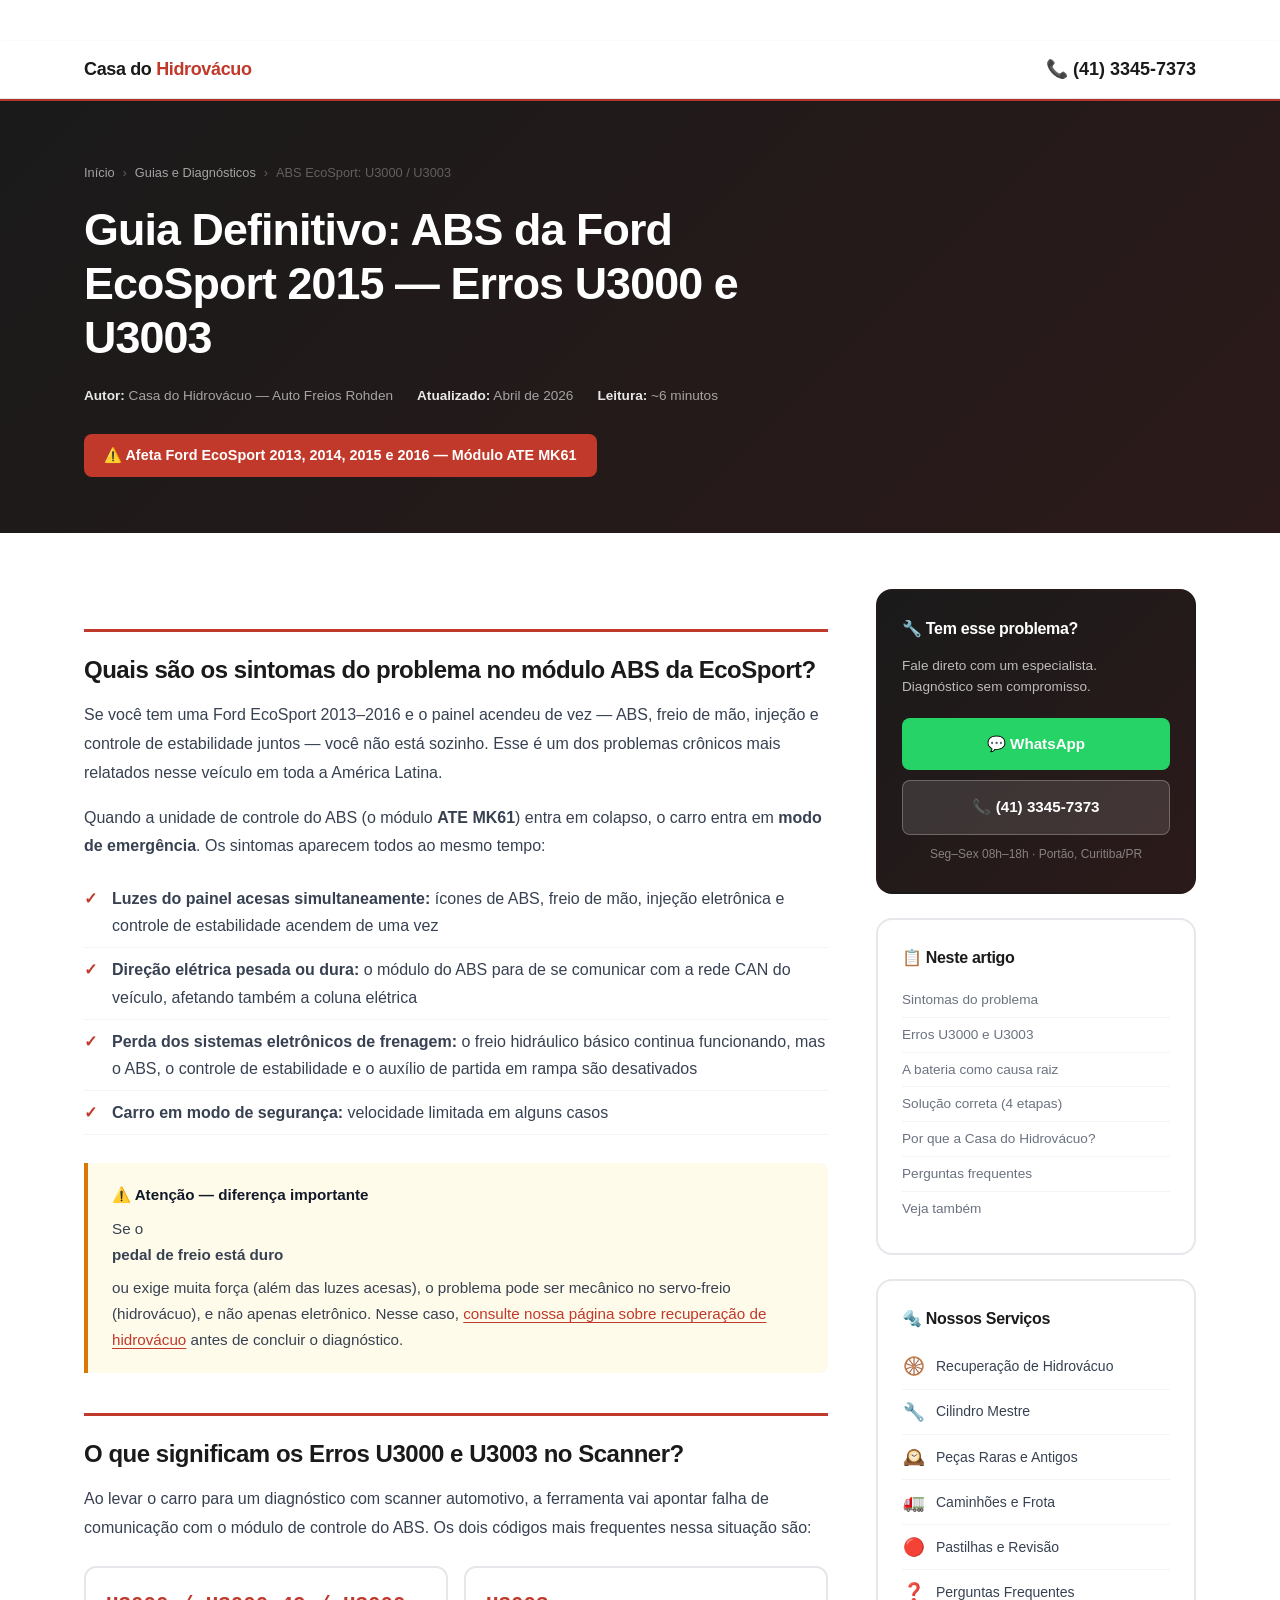
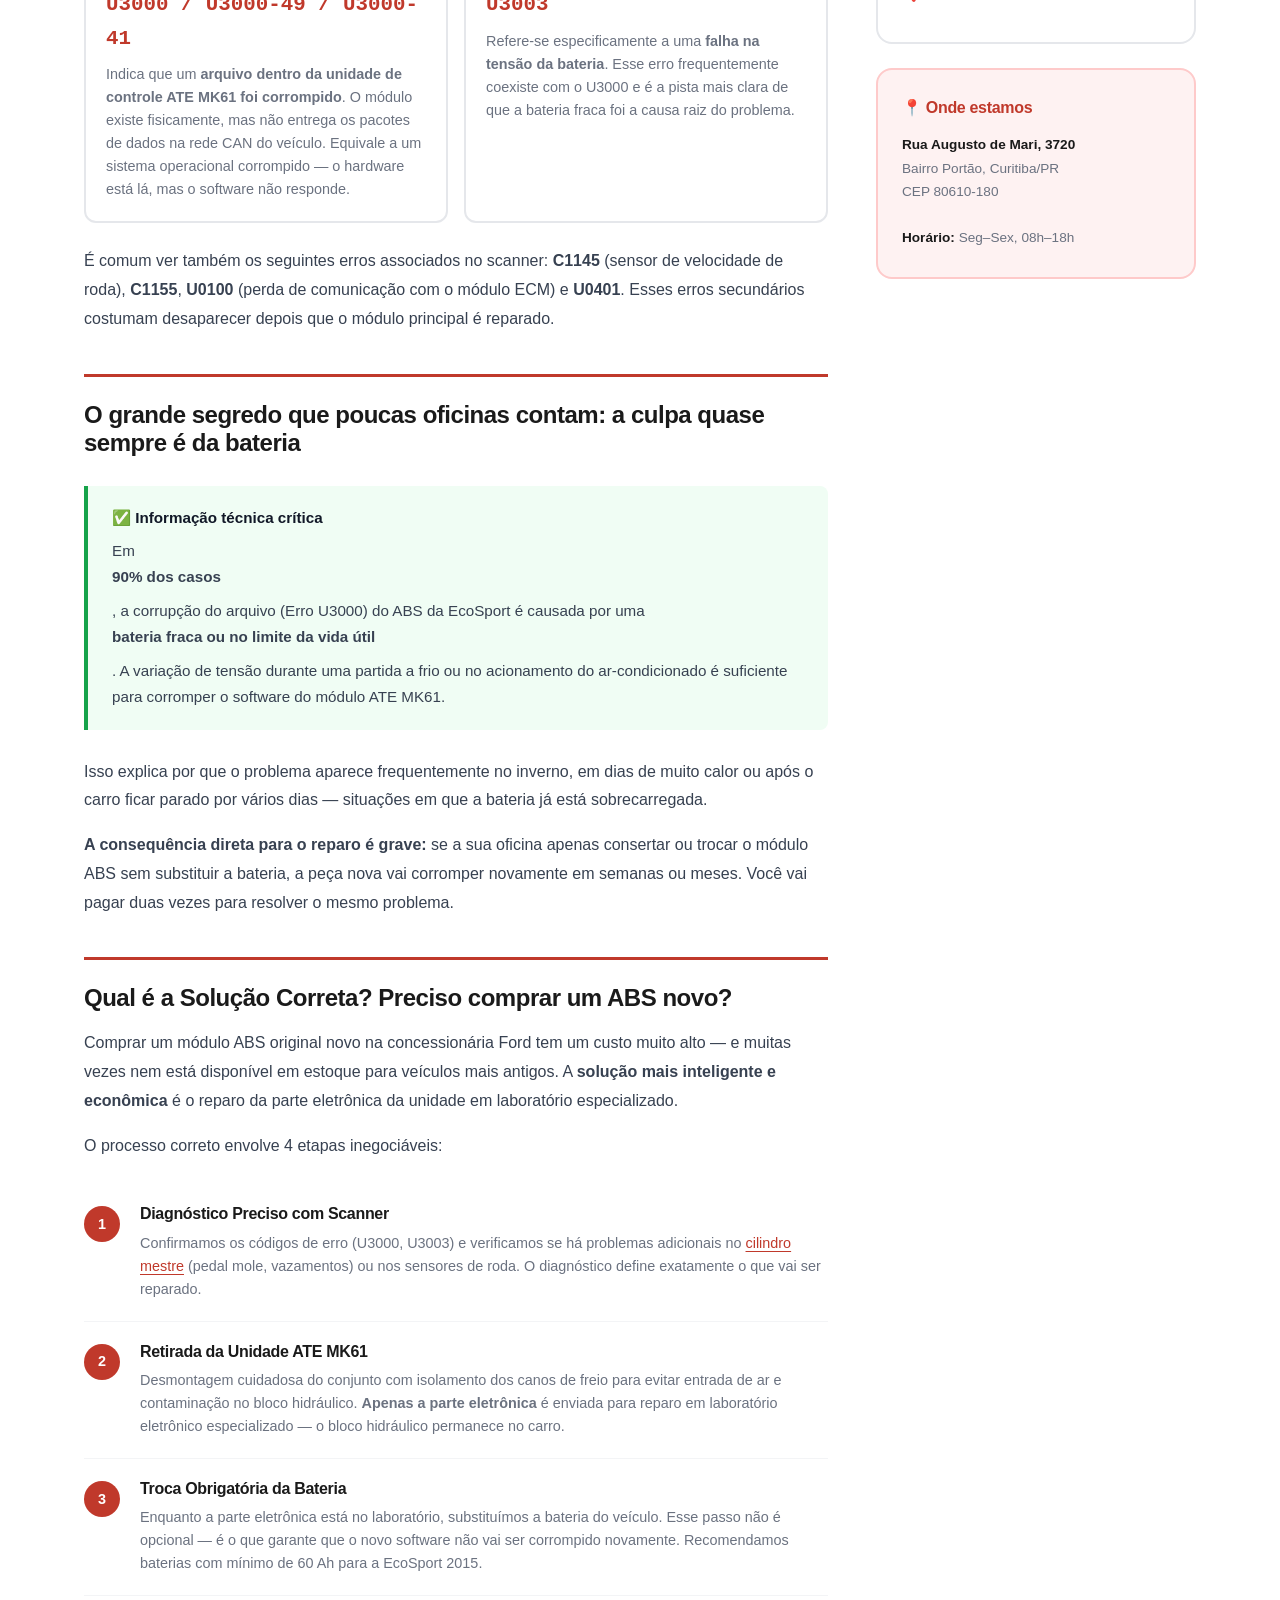
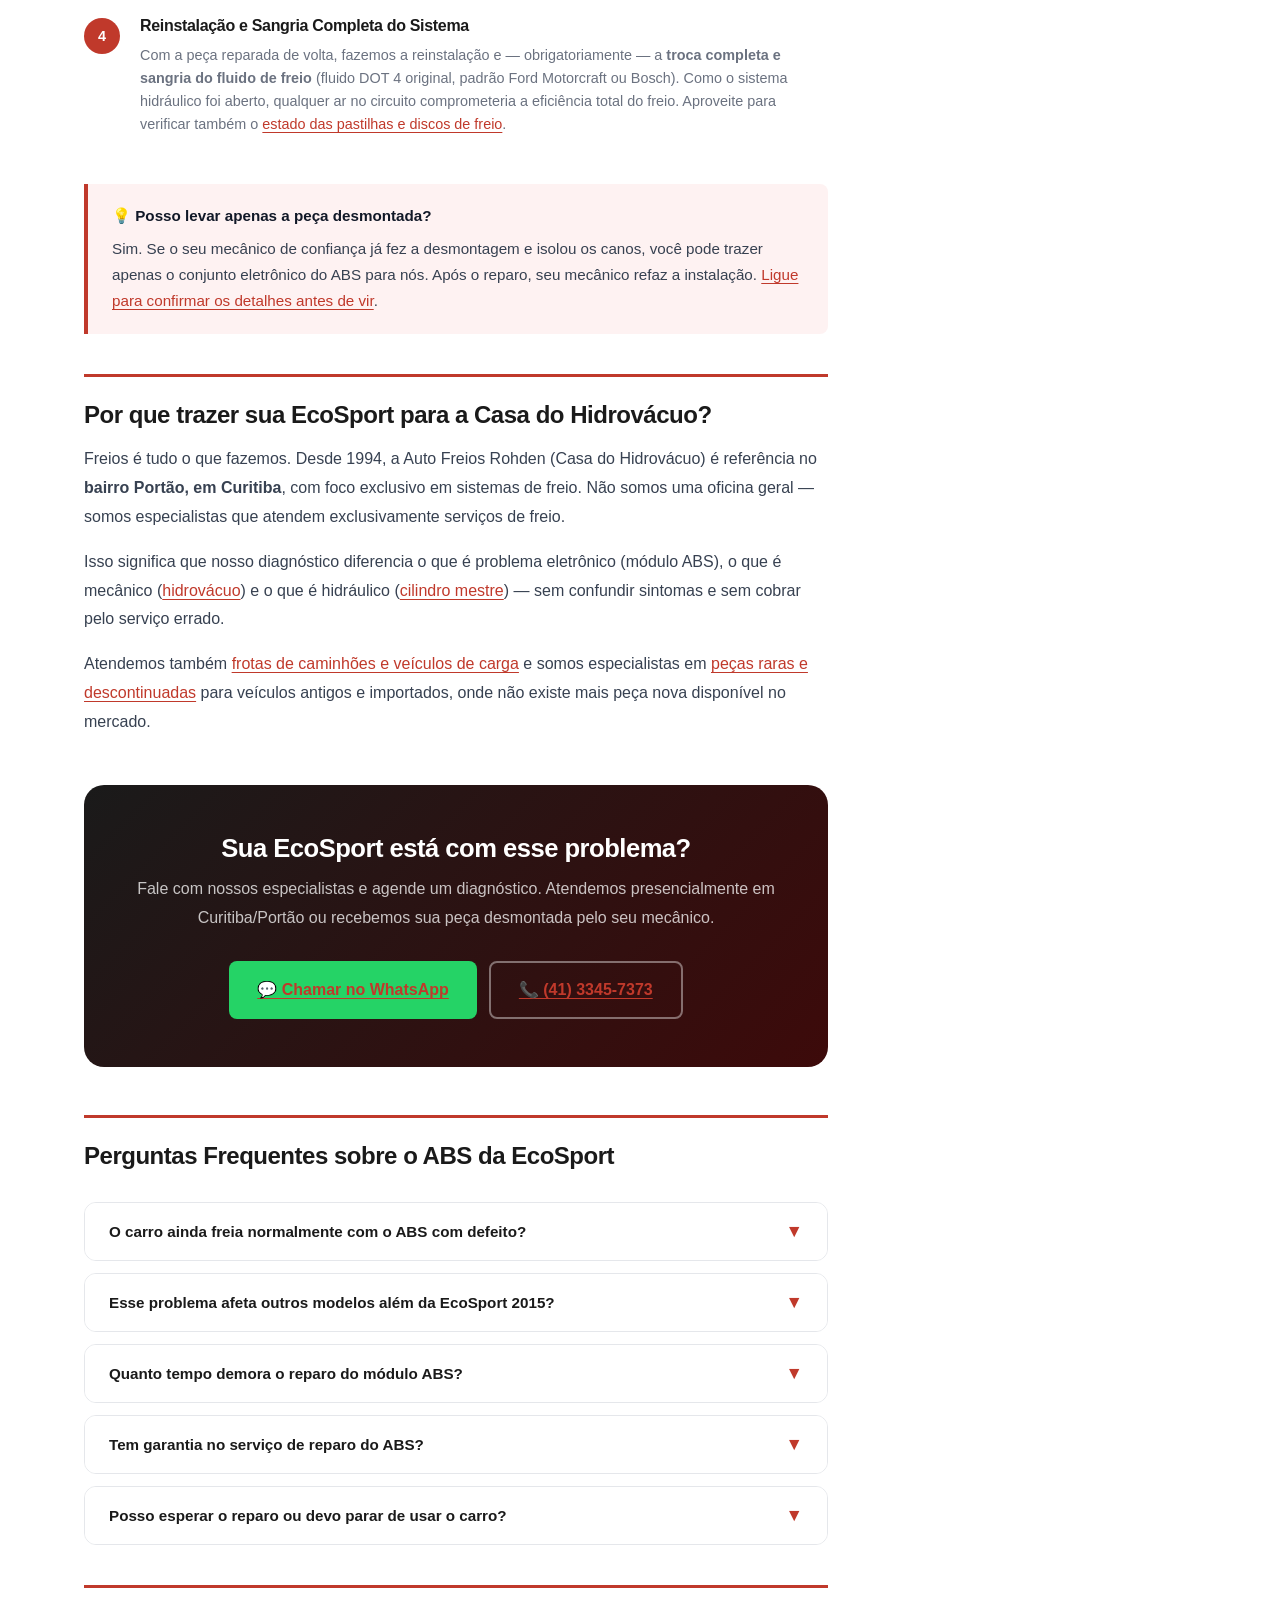
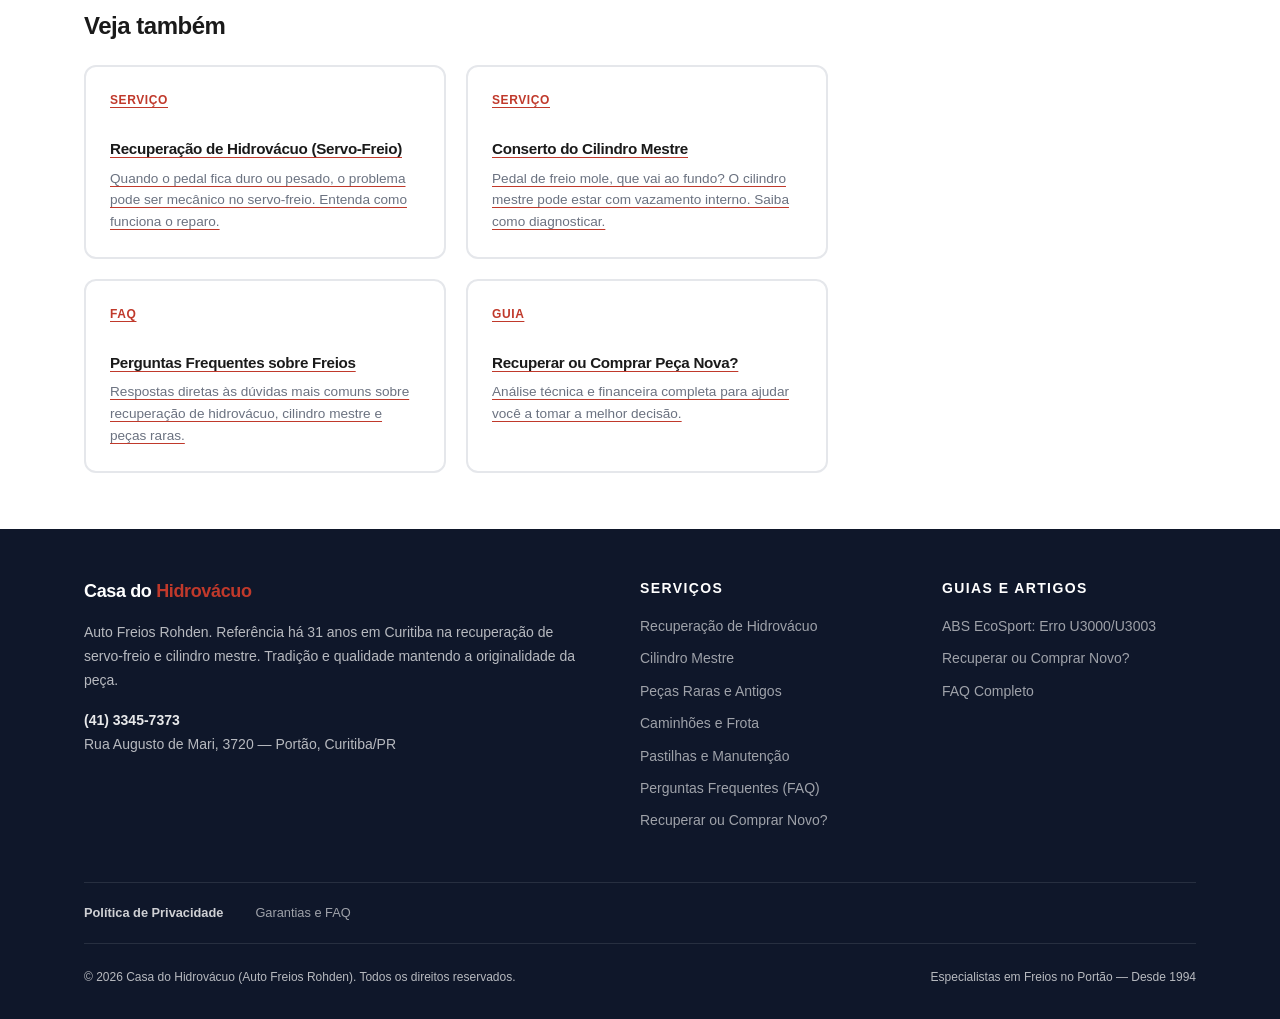
==== public/abs-ecosport-erro-u3000-u3003.html @ 16e821a0 "feat: artigo ABS EcoSport 2015 — Erros U3000 e U3003 - Nova página: abs-ecosport-erro-u3000-u3003.ht" ====
<!DOCTYPE html>
<html lang="pt-BR">

<head>
  <!-- Google Analytics (deferred) -->
  <link rel="preconnect" href="https://www.googletagmanager.com">
  <script>
    window.dataLayer = window.dataLayer || [];
    function gtag(){dataLayer.push(arguments);}
    window.addEventListener('load', function() {
      var s = document.createElement('script');
      s.src = 'https://www.googletagmanager.com/gtag/js?id=G-935SXZHZ8E';
      s.defer = true;
      document.head.appendChild(s);
      gtag('js', new Date());
      gtag('config', 'G-935SXZHZ8E', { send_page_view: false });
    });
  </script>

  <meta charset="UTF-8">
  <meta name="viewport" content="width=device-width, initial-scale=1.0">
  <meta name="theme-color" content="#C0392B">

  <title>ABS EcoSport 2015: Erro U3000 e U3003 — Guia Definitivo | Casa do Hidrovácuo</title>
  <meta name="description" content="O painel da sua EcoSport 2013–2016 acendeu todo? Entenda o que causa os erros U3000 e U3003 no módulo ABS ATE MK61 e a solução mais econômica em Curitiba.">
  <meta name="keywords" content="ABS EcoSport 2015, erro U3000 ABS, erro U3003 ABS, módulo ATE MK61, reparo ABS Curitiba, luzes painel EcoSport, freio EcoSport duro">
  <link rel="canonical" href="https://casadohidrovacuo.com.br/abs-ecosport-erro-u3000-u3003.html">

  <meta property="og:title" content="ABS EcoSport 2015: Erro U3000 e U3003 — Guia Definitivo">
  <meta property="og:description" content="Painel acendeu todo na EcoSport? Saiba o que causa o erro U3000/U3003 no módulo ABS ATE MK61 e como resolver de forma econômica em Curitiba.">
  <meta property="og:url" content="https://casadohidrovacuo.com.br/abs-ecosport-erro-u3000-u3003.html">
  <meta property="og:type" content="article">
  <meta property="og:image" content="https://casadohidrovacuo.com.br/assets/og-image-1200x630.jpg">
  <meta property="og:image:width" content="1200">
  <meta property="og:image:height" content="630">
  <meta property="og:image:alt" content="Módulo ABS EcoSport 2015 — Casa do Hidrovácuo Curitiba">
  <meta property="article:published_time" content="2026-04-15T08:00:00-03:00">
  <meta property="article:author" content="Casa do Hidrovácuo — Auto Freios Rohden">
  <meta name="twitter:card" content="summary_large_image">
  <meta name="twitter:title" content="ABS EcoSport 2015: Erro U3000 e U3003 — Guia Definitivo">
  <meta name="twitter:description" content="Entenda os erros U3000/U3003 do ABS EcoSport e a solução mais econômica em Curitiba.">
  <meta name="twitter:image" content="https://casadohidrovacuo.com.br/assets/og-image-1200x630.jpg">

  <link rel="preload" href="assets/main.css" as="style">
  <link rel="preload" href="assets/fonts.css" as="style">
  <link rel="preload" href="/fonts/Inter-Regular.woff2" as="font" type="font/woff2" crossorigin>
  <link rel="preload" href="/fonts/Inter-Bold.woff2" as="font" type="font/woff2" crossorigin>

  <!-- Schema.org: Article + FAQ + BreadcrumbList -->
  <script type="application/ld+json">
  {
    "@context": "https://schema.org",
    "@type": "TechArticle",
    "headline": "ABS EcoSport 2015: Erro U3000 e U3003 — Guia Definitivo de Diagnóstico e Solução",
    "description": "Guia técnico completo sobre a falha do módulo ABS ATE MK61 na Ford EcoSport 2013–2016, incluindo sintomas, significado dos códigos de erro U3000/U3003, causa raiz (bateria) e processo de reparo correto em Curitiba.",
    "datePublished": "2026-04-15T08:00:00-03:00",
    "dateModified": "2026-04-15T08:00:00-03:00",
    "author": {
      "@type": "Organization",
      "name": "Casa do Hidrovácuo — Auto Freios Rohden",
      "url": "https://casadohidrovacuo.com.br"
    },
    "publisher": {
      "@type": "Organization",
      "name": "Casa do Hidrovácuo",
      "url": "https://casadohidrovacuo.com.br"
    },
    "mainEntityOfPage": {
      "@type": "WebPage",
      "@id": "https://casadohidrovacuo.com.br/abs-ecosport-erro-u3000-u3003.html"
    },
    "about": {
      "@type": "Thing",
      "name": "Módulo ABS Ford EcoSport ATE MK61"
    },
    "keywords": ["ABS EcoSport 2015","erro U3000","erro U3003","módulo ATE MK61","reparo ABS Curitiba","Ford EcoSport freio"]
  }
  </script>

  <script type="application/ld+json">
  {
    "@context": "https://schema.org",
    "@type": "FAQPage",
    "mainEntity": [
      {
        "@type": "Question",
        "name": "O que causa o erro U3000 no ABS da EcoSport 2015?",
        "acceptedAnswer": {
          "@type": "Answer",
          "text": "Em 90% dos casos, o erro U3000 é causado por uma bateria fraca ou defeituosa. A tensão instável corrompe um arquivo de software dentro da unidade de controle ATE MK61. O módulo continua físicamente presente, mas para de se comunicar com a rede CAN do veículo."
        }
      },
      {
        "@type": "Question",
        "name": "Por que várias luzes acendem ao mesmo tempo na EcoSport (ABS, freio de mão, injeção, estabilidade)?",
        "acceptedAnswer": {
          "@type": "Answer",
          "text": "Quando o módulo ABS (ATE MK61) entra em colapso, o carro entra em modo de emergência. O módulo para de se comunicar com a rede CAN do veículo, o que faz o sistema acender simultâneamente as luzes de ABS, freio de mão, injeção eletrônica e controle de estabilidade. A direção elétrica também pode ficar pesada pela mesma razão."
        }
      },
      {
        "@type": "Question",
        "name": "Preciso comprar um módulo ABS novo para resolver o problema da EcoSport?",
        "acceptedAnswer": {
          "@type": "Answer",
          "text": "Não necessariamente. A solução mais inteligente é o reparo eletrônico da unidade ATE MK61 em laboratório especializado, que custa significativamente menos que um módulo original novo. O processo inclui o diagnóstico, a retirada da peça, o reparo eletrônico em laboratório, a troca obrigatória da bateria e a reinstalação com sangria completa do fluido DOT 4."
        }
      },
      {
        "@type": "Question",
        "name": "Se eu só trocar o módulo ABS da EcoSport, o problema vai voltar?",
        "acceptedAnswer": {
          "@type": "Answer",
          "text": "Sim. Se a bateria fraca não for substituída ao mesmo tempo, a tensão instável vai corromper o software do novo módulo novamente em pouco tempo. A troca da bateria é obrigatória como parte do reparo correto."
        }
      },
      {
        "@type": "Question",
        "name": "Posso levar apenas a peça desmontada para vocês repararem o ABS da EcoSport?",
        "acceptedAnswer": {
          "@type": "Answer",
          "text": "Sim. Se seu mecânico de confiança já fez a desmontagem, você pode trazer apenas o conjunto do módulo ABS ATE MK61. Nossa oficina está na Rua Augusto de Mari, 3720, Portão, Curitiba/PR. Ligue antes pelo (41) 3345-7373."
        }
      }
    ]
  }
  </script>

  <script type="application/ld+json">
  {
    "@context": "https://schema.org",
    "@type": "BreadcrumbList",
    "itemListElement": [
      {"@type": "ListItem", "position": 1, "name": "Início", "item": "https://casadohidrovacuo.com.br/"},
      {"@type": "ListItem", "position": 2, "name": "Guias e Diagnósticos", "item": "https://casadohidrovacuo.com.br/perguntas-frequentes.html"},
      {"@type": "ListItem", "position": 3, "name": "ABS EcoSport: Erros U3000 e U3003", "item": "https://casadohidrovacuo.com.br/abs-ecosport-erro-u3000-u3003.html"}
    ]
  }
  </script>

  <script type="application/ld+json">
  {
    "@context": "https://schema.org",
    "@type": "AutoRepair",
    "name": "Casa do Hidrovácuo",
    "alternateName": "Auto Freios Rohden",
    "url": "https://casadohidrovacuo.com.br",
    "telephone": "+554133457373",
    "address": {
      "@type": "PostalAddress",
      "streetAddress": "Rua Augusto de Mari, 3720",
      "addressLocality": "Curitiba",
      "addressRegion": "PR",
      "postalCode": "80610-180",
      "addressCountry": "BR"
    },
    "openingHours": ["Mo-Fr 08:00-18:00"],
    "priceRange": "$$"
  }
  </script>

  <link rel="stylesheet" href="assets/fonts.css">
  <link rel="stylesheet" href="assets/main.css">

  <style>
    /* ===== ARTICLE-SPECIFIC STYLES ===== */
    .article-hero {
      background: linear-gradient(135deg, #1a1a1a 0%, #2c1a1a 100%);
      color: #fff;
      padding: 64px 0 56px;
    }
    .article-hero .breadcrumb {
      font-size: 0.8rem;
      color: rgba(255,255,255,0.55);
      margin-bottom: 20px;
      display: flex;
      align-items: center;
      gap: 8px;
      flex-wrap: wrap;
    }
    .article-hero .breadcrumb a {
      color: rgba(255,255,255,0.6);
      text-decoration: none;
    }
    .article-hero .breadcrumb a:hover { color: #fff; }
    .article-hero .breadcrumb span { color: rgba(255,255,255,0.3); }
    .article-hero h1 {
      font-size: clamp(1.8rem, 4vw, 2.8rem);
      line-height: 1.2;
      max-width: 780px;
      margin-bottom: 20px;
    }
    .article-hero .article-meta {
      display: flex;
      gap: 24px;
      flex-wrap: wrap;
      font-size: 0.85rem;
      color: rgba(255,255,255,0.6);
      margin-bottom: 28px;
    }
    .article-hero .article-meta strong { color: rgba(255,255,255,0.9); }
    .alert-banner {
      display: inline-flex;
      align-items: center;
      gap: 10px;
      background: #C0392B;
      color: #fff;
      padding: 10px 20px;
      border-radius: 8px;
      font-size: 0.9rem;
      font-weight: 600;
    }

    /* ===== ARTICLE LAYOUT ===== */
    .article-layout {
      display: grid;
      grid-template-columns: 1fr 320px;
      gap: 48px;
      align-items: start;
      padding: 56px 0;
    }
    @media (max-width: 900px) {
      .article-layout { grid-template-columns: 1fr; }
      .article-sidebar { order: -1; }
    }

    /* ===== ARTICLE BODY ===== */
    .article-body h2 {
      font-size: 1.5rem;
      color: #1a1a1a;
      margin: 40px 0 16px;
      padding-top: 24px;
      border-top: 3px solid #C0392B;
    }
    .article-body h2:first-child { margin-top: 0; border-top: none; padding-top: 0; }
    .article-body h3 {
      font-size: 1.15rem;
      color: #1a1a1a;
      margin: 28px 0 12px;
    }
    .article-body p {
      color: #374151;
      line-height: 1.8;
      margin-bottom: 16px;
    }
    .article-body ul, .article-body ol {
      margin: 0 0 20px 0;
      padding-left: 0;
      list-style: none;
    }
    .article-body ul li, .article-body ol li {
      position: relative;
      padding: 8px 0 8px 28px;
      color: #374151;
      line-height: 1.7;
      border-bottom: 1px solid #f3f4f6;
    }
    .article-body ul li::before {
      content: "✓";
      position: absolute;
      left: 0;
      color: #C0392B;
      font-weight: 700;
    }
    .article-body ol { counter-reset: step; }
    .article-body ol li { counter-increment: step; }
    .article-body ol li::before {
      content: counter(step);
      position: absolute;
      left: 0;
      background: #C0392B;
      color: #fff;
      width: 20px;
      height: 20px;
      border-radius: 50%;
      font-size: 0.75rem;
      font-weight: 700;
      display: flex;
      align-items: center;
      justify-content: center;
      top: 10px;
    }
    .article-body a {
      color: #C0392B;
      text-decoration: underline;
      text-underline-offset: 3px;
    }
    .article-body a:hover { color: #a02e23; }

    /* Info boxes */
    .info-box {
      border-left: 4px solid #C0392B;
      background: #fef2f2;
      border-radius: 0 8px 8px 0;
      padding: 20px 24px;
      margin: 28px 0;
    }
    .info-box.warning {
      border-color: #d97706;
      background: #fffbeb;
    }
    .info-box.success {
      border-color: #16a34a;
      background: #f0fdf4;
    }
    .info-box strong { display: block; margin-bottom: 8px; font-size: 0.95rem; }
    .info-box p { margin: 0; color: #374151; font-size: 0.95rem; line-height: 1.7; }

    /* Error code badges */
    .error-codes {
      display: grid;
      grid-template-columns: 1fr 1fr;
      gap: 16px;
      margin: 24px 0;
    }
    @media (max-width: 560px) { .error-codes { grid-template-columns: 1fr; } }
    .error-card {
      background: #fff;
      border: 2px solid #e5e7eb;
      border-radius: 12px;
      padding: 20px;
    }
    .error-card .code {
      font-family: 'Courier New', monospace;
      font-size: 1.3rem;
      font-weight: 800;
      color: #C0392B;
      display: block;
      margin-bottom: 8px;
    }
    .error-card p { margin: 0; font-size: 0.9rem; color: #6b7280; line-height: 1.6; }

    /* Step process */
    .steps-list { margin: 24px 0; }
    .step-item {
      display: flex;
      gap: 20px;
      padding: 20px 0;
      border-bottom: 1px solid #f3f4f6;
    }
    .step-item:last-child { border-bottom: none; }
    .step-num {
      background: #C0392B;
      color: #fff;
      width: 36px;
      height: 36px;
      border-radius: 50%;
      display: flex;
      align-items: center;
      justify-content: center;
      font-size: 0.9rem;
      font-weight: 800;
      flex-shrink: 0;
      margin-top: 2px;
    }
    .step-content h3 { margin: 0 0 8px; font-size: 1rem; color: #1a1a1a; }
    .step-content p { margin: 0; color: #6b7280; font-size: 0.9rem; line-height: 1.6; }

    /* ===== SIDEBAR ===== */
    .article-sidebar { position: sticky; top: 80px; }
    .sidebar-card {
      background: #fff;
      border: 2px solid #e5e7eb;
      border-radius: 16px;
      padding: 28px 24px;
      margin-bottom: 24px;
    }
    .sidebar-card.cta-card {
      background: linear-gradient(135deg, #1a1a1a 0%, #2c1a1a 100%);
      border-color: transparent;
      color: #fff;
    }
    .sidebar-card h3 {
      font-size: 1rem;
      margin-bottom: 16px;
      color: #1a1a1a;
    }
    .cta-card h3 { color: #fff; }
    .sidebar-toc a {
      display: block;
      font-size: 0.85rem;
      color: #6b7280;
      padding: 6px 0;
      border-bottom: 1px solid #f3f4f6;
      text-decoration: none;
    }
    .sidebar-toc a:hover { color: #C0392B; }
    .sidebar-toc a:last-child { border-bottom: none; }
    .btn-sidebar {
      display: block;
      width: 100%;
      text-align: center;
      padding: 14px;
      border-radius: 8px;
      font-size: 0.95rem;
      font-weight: 700;
      text-decoration: none;
      margin-bottom: 10px;
      transition: all 0.2s;
    }
    .btn-sidebar-wpp {
      background: #25D366;
      color: #fff;
    }
    .btn-sidebar-wpp:hover { background: #1ebe5d; transform: translateY(-1px); }
    .btn-sidebar-tel {
      background: rgba(255,255,255,0.12);
      color: #fff;
      border: 1px solid rgba(255,255,255,0.25);
    }
    .btn-sidebar-tel:hover { background: rgba(255,255,255,0.2); }
    .sidebar-services a {
      display: flex;
      align-items: center;
      gap: 10px;
      font-size: 0.875rem;
      color: #374151;
      padding: 8px 0;
      border-bottom: 1px solid #f3f4f6;
      text-decoration: none;
    }
    .sidebar-services a:hover { color: #C0392B; }
    .sidebar-services a:last-child { border-bottom: none; }
    .sidebar-services .icon { font-size: 1.1rem; width: 24px; text-align: center; }

    /* ===== FAQ SECTION ===== */
    .faq-grid { margin: 32px 0; }
    .faq-item {
      border: 1px solid #e5e7eb;
      border-radius: 12px;
      margin-bottom: 12px;
      overflow: hidden;
    }
    .faq-question {
      width: 100%;
      text-align: left;
      padding: 18px 24px;
      background: #fff;
      border: none;
      cursor: pointer;
      display: flex;
      justify-content: space-between;
      align-items: center;
      font-size: 0.95rem;
      font-weight: 600;
      color: #1a1a1a;
      gap: 16px;
    }
    .faq-question:hover { background: #fafafa; }
    .faq-arrow { color: #C0392B; font-size: 1.1rem; transition: transform 0.2s; flex-shrink: 0; }
    .faq-item.open .faq-arrow { transform: rotate(180deg); }
    .faq-answer {
      display: none;
      padding: 0 24px 20px;
      background: #fff;
      font-size: 0.9rem;
      color: #6b7280;
      line-height: 1.8;
    }
    .faq-item.open .faq-answer { display: block; }

    /* CTA section */
    .article-cta {
      background: linear-gradient(135deg, #1a1a1a 0%, #3d0a0a 100%);
      color: #fff;
      border-radius: 20px;
      padding: 48px 40px;
      text-align: center;
      margin: 48px 0;
    }
    @media (max-width: 560px) { .article-cta { padding: 32px 24px; } }
    .article-cta h2 {
      font-size: 1.6rem;
      margin-bottom: 12px;
      border-top: none !important;
      padding-top: 0 !important;
      color: #fff !important;
    }
    .article-cta p { color: rgba(255,255,255,0.75); margin-bottom: 28px; }
    .cta-buttons { display: flex; gap: 12px; justify-content: center; flex-wrap: wrap; }
    .btn-wpp {
      display: inline-flex; align-items: center; gap: 8px;
      background: #25D366; color: #fff;
      padding: 14px 28px; border-radius: 8px;
      font-weight: 700; font-size: 1rem;
      text-decoration: none; transition: all 0.2s;
    }
    .btn-wpp:hover { background: #1ebe5d; transform: translateY(-2px); }
    .btn-tel-white {
      display: inline-flex; align-items: center; gap: 8px;
      background: transparent; color: #fff;
      border: 2px solid rgba(255,255,255,0.4);
      padding: 14px 28px; border-radius: 8px;
      font-weight: 700; font-size: 1rem;
      text-decoration: none; transition: all 0.2s;
    }
    .btn-tel-white:hover { border-color: #fff; background: rgba(255,255,255,0.1); }

    /* Related articles */
    .related-grid {
      display: grid;
      grid-template-columns: repeat(auto-fit, minmax(260px, 1fr));
      gap: 20px;
      margin-top: 24px;
    }
    .related-card {
      background: #fff;
      border: 2px solid #e5e7eb;
      border-radius: 12px;
      padding: 24px;
      text-decoration: none;
      display: block;
      transition: all 0.2s;
    }
    .related-card:hover { border-color: #C0392B; transform: translateY(-2px); box-shadow: 0 8px 20px rgba(0,0,0,0.08); }
    .related-card .tag {
      font-size: 0.75rem;
      font-weight: 700;
      color: #C0392B;
      text-transform: uppercase;
      letter-spacing: 0.05em;
      margin-bottom: 8px;
    }
    .related-card h3 { font-size: 0.95rem; color: #1a1a1a; line-height: 1.4; margin-bottom: 8px; }
    .related-card p { font-size: 0.85rem; color: #6b7280; line-height: 1.6; margin: 0; }
  </style>
</head>

<body>
  <main>
    <!-- ===== TRUST BAR ===== -->
    <div class="trust-bar" style="background:#C0392B;color:#fff;padding:10px 0;font-size:0.82rem;text-align:center">
      <span>📍 Portão, Curitiba — Seg a Sex, 08h–18h &nbsp;|&nbsp; 📞 <a href="tel:+554133457373" style="color:#fff;font-weight:700">(41) 3345-7373</a> &nbsp;|&nbsp; ⚡ 31 anos de experiência em freios</span>
    </div>

    <!-- ===== HEADER ===== -->
    <header class="site-header" role="banner">
      <div class="header-inner">
        <a href="/" class="logo">Casa do <span>Hidrovácuo</span></a>
        <div class="header-cta"><a href="tel:+554133457373" class="header-phone">📞 (41) 3345-7373</a></div>
      </div>
    </header>

    <!-- ===== ARTICLE HERO ===== -->
    <section class="article-hero" aria-label="Cabeçalho do artigo">
      <div class="container">
        <nav class="breadcrumb" aria-label="Navegação estrutural">
          <a href="/">Início</a>
          <span>›</span>
          <a href="/perguntas-frequentes.html">Guias e Diagnósticos</a>
          <span>›</span>
          <span>ABS EcoSport: U3000 / U3003</span>
        </nav>
        <h1>Guia Definitivo: ABS da Ford EcoSport 2015 — Erros U3000 e U3003</h1>
        <div class="article-meta">
          <span><strong>Autor:</strong> Casa do Hidrovácuo — Auto Freios Rohden</span>
          <span><strong>Atualizado:</strong> Abril de 2026</span>
          <span><strong>Leitura:</strong> ~6 minutos</span>
        </div>
        <div class="alert-banner">
          ⚠️ Afeta Ford EcoSport 2013, 2014, 2015 e 2016 — Módulo ATE MK61
        </div>
      </div>
    </section>

    <!-- ===== ARTICLE CONTENT ===== -->
    <div class="container">
      <div class="article-layout">

        <!-- MAIN CONTENT -->
        <article class="article-body" itemscope itemtype="https://schema.org/TechArticle">
          <meta itemprop="datePublished" content="2026-04-15">
          <meta itemprop="author" content="Casa do Hidrovácuo">

          <h2 id="sintomas">Quais são os sintomas do problema no módulo ABS da EcoSport?</h2>
          <p>Se você tem uma Ford EcoSport 2013–2016 e o painel acendeu de vez — ABS, freio de mão, injeção e controle de estabilidade juntos — você não está sozinho. Esse é um dos problemas crônicos mais relatados nesse veículo em toda a América Latina.</p>
          <p>Quando a unidade de controle do ABS (o módulo <strong>ATE MK61</strong>) entra em colapso, o carro entra em <strong>modo de emergência</strong>. Os sintomas aparecem todos ao mesmo tempo:</p>

          <ul>
            <li><strong>Luzes do painel acesas simultaneamente:</strong> ícones de ABS, freio de mão, injeção eletrônica e controle de estabilidade acendem de uma vez</li>
            <li><strong>Direção elétrica pesada ou dura:</strong> o módulo do ABS para de se comunicar com a rede CAN do veículo, afetando também a coluna elétrica</li>
            <li><strong>Perda dos sistemas eletrônicos de frenagem:</strong> o freio hidráulico básico continua funcionando, mas o ABS, o controle de estabilidade e o auxílio de partida em rampa são desativados</li>
            <li><strong>Carro em modo de segurança:</strong> velocidade limitada em alguns casos</li>
          </ul>

          <div class="info-box warning">
            <strong>⚠️ Atenção — diferença importante</strong>
            <p>Se o <strong>pedal de freio está duro</strong> ou exige muita força (além das luzes acesas), o problema pode ser mecânico no servo-freio (hidrovácuo), e não apenas eletrônico. Nesse caso, <a href="/recuperacao-hidrovacuo-curitiba.html">consulte nossa página sobre recuperação de hidrovácuo</a> antes de concluir o diagnóstico.</p>
          </div>

          <h2 id="erros">O que significam os Erros U3000 e U3003 no Scanner?</h2>
          <p>Ao levar o carro para um diagnóstico com scanner automotivo, a ferramenta vai apontar falha de comunicação com o módulo de controle do ABS. Os dois códigos mais frequentes nessa situação são:</p>

          <div class="error-codes">
            <div class="error-card">
              <span class="code">U3000 / U3000-49 / U3000-41</span>
              <p>Indica que um <strong>arquivo dentro da unidade de controle ATE MK61 foi corrompido</strong>. O módulo existe fisicamente, mas não entrega os pacotes de dados na rede CAN do veículo. Equivale a um sistema operacional corrompido — o hardware está lá, mas o software não responde.</p>
            </div>
            <div class="error-card">
              <span class="code">U3003</span>
              <p>Refere-se especificamente a uma <strong>falha na tensão da bateria</strong>. Esse erro frequentemente coexiste com o U3000 e é a pista mais clara de que a bateria fraca foi a causa raiz do problema.</p>
            </div>
          </div>

          <p>É comum ver também os seguintes erros associados no scanner: <strong>C1145</strong> (sensor de velocidade de roda), <strong>C1155</strong>, <strong>U0100</strong> (perda de comunicação com o módulo ECM) e <strong>U0401</strong>. Esses erros secundários costumam desaparecer depois que o módulo principal é reparado.</p>

          <h2 id="causa">O grande segredo que poucas oficinas contam: a culpa quase sempre é da bateria</h2>

          <div class="info-box success">
            <strong>✅ Informação técnica crítica</strong>
            <p>Em <strong>90% dos casos</strong>, a corrupção do arquivo (Erro U3000) do ABS da EcoSport é causada por uma <strong>bateria fraca ou no limite da vida útil</strong>. A variação de tensão durante uma partida a frio ou no acionamento do ar-condicionado é suficiente para corromper o software do módulo ATE MK61.</p>
          </div>

          <p>Isso explica por que o problema aparece frequentemente no inverno, em dias de muito calor ou após o carro ficar parado por vários dias — situações em que a bateria já está sobrecarregada.</p>
          <p><strong>A consequência direta para o reparo é grave:</strong> se a sua oficina apenas consertar ou trocar o módulo ABS sem substituir a bateria, a peça nova vai corromper novamente em semanas ou meses. Você vai pagar duas vezes para resolver o mesmo problema.</p>

          <h2 id="solucao">Qual é a Solução Correta? Preciso comprar um ABS novo?</h2>
          <p>Comprar um módulo ABS original novo na concessionária Ford tem um custo muito alto — e muitas vezes nem está disponível em estoque para veículos mais antigos. A <strong>solução mais inteligente e econômica</strong> é o reparo da parte eletrônica da unidade em laboratório especializado.</p>

          <p>O processo correto envolve 4 etapas inegociáveis:</p>

          <div class="steps-list">
            <div class="step-item">
              <div class="step-num">1</div>
              <div class="step-content">
                <h3>Diagnóstico Preciso com Scanner</h3>
                <p>Confirmamos os códigos de erro (U3000, U3003) e verificamos se há problemas adicionais no <a href="/conserto-cilindro-mestre-curitiba.html">cilindro mestre</a> (pedal mole, vazamentos) ou nos sensores de roda. O diagnóstico define exatamente o que vai ser reparado.</p>
              </div>
            </div>
            <div class="step-item">
              <div class="step-num">2</div>
              <div class="step-content">
                <h3>Retirada da Unidade ATE MK61</h3>
                <p>Desmontagem cuidadosa do conjunto com isolamento dos canos de freio para evitar entrada de ar e contaminação no bloco hidráulico. <strong>Apenas a parte eletrônica</strong> é enviada para reparo em laboratório eletrônico especializado — o bloco hidráulico permanece no carro.</p>
              </div>
            </div>
            <div class="step-item">
              <div class="step-num">3</div>
              <div class="step-content">
                <h3>Troca Obrigatória da Bateria</h3>
                <p>Enquanto a parte eletrônica está no laboratório, substituímos a bateria do veículo. Esse passo não é opcional — é o que garante que o novo software não vai ser corrompido novamente. Recomendamos baterias com mínimo de 60 Ah para a EcoSport 2015.</p>
              </div>
            </div>
            <div class="step-item">
              <div class="step-num">4</div>
              <div class="step-content">
                <h3>Reinstalação e Sangria Completa do Sistema</h3>
                <p>Com a peça reparada de volta, fazemos a reinstalação e — obrigatoriamente — a <strong>troca completa e sangria do fluido de freio</strong> (fluido DOT 4 original, padrão Ford Motorcraft ou Bosch). Como o sistema hidráulico foi aberto, qualquer ar no circuito comprometeria a eficiência total do freio. Aproveite para verificar também o <a href="/troca-pastilhas-freio-curitiba.html">estado das pastilhas e discos de freio</a>.</p>
              </div>
            </div>
          </div>

          <div class="info-box">
            <strong>💡 Posso levar apenas a peça desmontada?</strong>
            <p>Sim. Se o seu mecânico de confiança já fez a desmontagem e isolou os canos, você pode trazer apenas o conjunto eletrônico do ABS para nós. Após o reparo, seu mecânico refaz a instalação. <a href="tel:+554133457373">Ligue para confirmar os detalhes antes de vir</a>.</p>
          </div>

          <h2 id="por-que">Por que trazer sua EcoSport para a Casa do Hidrovácuo?</h2>
          <p>Freios é tudo o que fazemos. Desde 1994, a Auto Freios Rohden (Casa do Hidrovácuo) é referência no <strong>bairro Portão, em Curitiba</strong>, com foco exclusivo em sistemas de freio. Não somos uma oficina geral — somos especialistas que atendem exclusivamente serviços de freio.</p>
          <p>Isso significa que nosso diagnóstico diferencia o que é problema eletrônico (módulo ABS), o que é mecânico (<a href="/recuperacao-hidrovacuo-curitiba.html">hidrovácuo</a>) e o que é hidráulico (<a href="/conserto-cilindro-mestre-curitiba.html">cilindro mestre</a>) — sem confundir sintomas e sem cobrar pelo serviço errado.</p>
          <p>Atendemos também <a href="/freios-linha-pesada-caminhoes-curitiba.html">frotas de caminhões e veículos de carga</a> e somos especialistas em <a href="/pecas-raras-de-freio.html">peças raras e descontinuadas</a> para veículos antigos e importados, onde não existe mais peça nova disponível no mercado.</p>

          <!-- MAIN CTA -->
          <div class="article-cta">
            <h2>Sua EcoSport está com esse problema?</h2>
            <p>Fale com nossos especialistas e agende um diagnóstico. Atendemos presencialmente em Curitiba/Portão ou recebemos sua peça desmontada pelo seu mecânico.</p>
            <div class="cta-buttons">
              <a href="https://wa.me/554133457373?text=Olá!%20Minha%20EcoSport%202015%20está%20com%20as%20luzes%20do%20ABS%20acesas%20(erro%20U3000/U3003).%20Gostaria%20de%20um%20diagnóstico." class="btn-wpp" target="_blank" rel="noopener">
                💬 Chamar no WhatsApp
              </a>
              <a href="tel:+554133457373" class="btn-tel-white">📞 (41) 3345-7373</a>
            </div>
          </div>

          <!-- FAQ SECTION -->
          <h2 id="faq">Perguntas Frequentes sobre o ABS da EcoSport</h2>
          <div class="faq-grid">
            <div class="faq-item">
              <button class="faq-question" onclick="toggleFaq(this)" aria-expanded="false">
                O carro ainda freia normalmente com o ABS com defeito?
                <span class="faq-arrow">▼</span>
              </button>
              <div class="faq-answer">Sim, o freio hidráulico convencional continua funcionando. O que é desativado são os sistemas eletrônicos de assistência: o ABS (anti-travamento), o controle de estabilidade (ESP) e o auxílio de partida em rampa. Em situações de frenagem de emergência ou em piso molhado, o risco de acidente aumenta significativamente sem esses sistemas ativos.</div>
            </div>
            <div class="faq-item">
              <button class="faq-question" onclick="toggleFaq(this)" aria-expanded="false">
                Esse problema afeta outros modelos além da EcoSport 2015?
                <span class="faq-arrow">▼</span>
              </button>
              <div class="faq-answer">O módulo ATE MK61 foi usado em diferentes modelos. O problema é mais documentado na EcoSport da segunda geração (2013–2016), mas módulos do mesmo fabricante podem apresentar falhas semelhantes em outros veículos que usam a mesma família de módulos ABS. Se seu veículo for de outra marca, <a href="tel:+554133457373">ligue para confirmar a compatibilidade</a>.</div>
            </div>
            <div class="faq-item">
              <button class="faq-question" onclick="toggleFaq(this)" aria-expanded="false">
                Quanto tempo demora o reparo do módulo ABS?
                <span class="faq-arrow">▼</span>
              </button>
              <div class="faq-answer">O prazo depende do laboratório eletrônico parceiro, mas em geral o reparo do componente eletrônico leva entre 3 e 5 dias úteis. A desmontagem e remontagem na nossa oficina são feitas no mesmo dia. Ligue para <a href="tel:+554133457373">(41) 3345-7373</a> para uma estimativa atual de prazo.</div>
            </div>
            <div class="faq-item">
              <button class="faq-question" onclick="toggleFaq(this)" aria-expanded="false">
                Tem garantia no serviço de reparo do ABS?
                <span class="faq-arrow">▼</span>
              </button>
              <div class="faq-answer">Sim. Oferecemos garantia no serviço realizado em nossa oficina. A garantia do reparo eletrônico é definida pelo laboratório parceiro. Consulte os termos ao trazer a peça — trabalhamos apenas com laboratórios que oferecem garantia formal no reparo eletrônico.</div>
            </div>
            <div class="faq-item">
              <button class="faq-question" onclick="toggleFaq(this)" aria-expanded="false">
                Posso esperar o reparo ou devo parar de usar o carro?
                <span class="faq-arrow">▼</span>
              </button>
              <div class="faq-answer">O carro continua trafegável tecnicamente, pois o freio hidráulico funciona. Mas rodar sem ABS e sem controle de estabilidade aumenta o risco em situações de emergência, especialmente em chuva ou frenagem brusca. Recomendamos realizar o reparo o quanto antes e evitar situações de alta velocidade ou pisos escorregadios até resolver o problema.</div>
            </div>
          </div>

          <!-- RELATED ARTICLES -->
          <h2 id="relacionados">Veja também</h2>
          <div class="related-grid">
            <a href="/recuperacao-hidrovacuo-curitiba.html" class="related-card">
              <div class="tag">Serviço</div>
              <h3>Recuperação de Hidrovácuo (Servo-Freio)</h3>
              <p>Quando o pedal fica duro ou pesado, o problema pode ser mecânico no servo-freio. Entenda como funciona o reparo.</p>
            </a>
            <a href="/conserto-cilindro-mestre-curitiba.html" class="related-card">
              <div class="tag">Serviço</div>
              <h3>Conserto do Cilindro Mestre</h3>
              <p>Pedal de freio mole, que vai ao fundo? O cilindro mestre pode estar com vazamento interno. Saiba como diagnosticar.</p>
            </a>
            <a href="/perguntas-frequentes.html" class="related-card">
              <div class="tag">FAQ</div>
              <h3>Perguntas Frequentes sobre Freios</h3>
              <p>Respostas diretas às dúvidas mais comuns sobre recuperação de hidrovácuo, cilindro mestre e peças raras.</p>
            </a>
            <a href="/recuperar-ou-comprar-hidrovacuo-novo.html" class="related-card">
              <div class="tag">Guia</div>
              <h3>Recuperar ou Comprar Peça Nova?</h3>
              <p>Análise técnica e financeira completa para ajudar você a tomar a melhor decisão.</p>
            </a>
          </div>

        </article>

        <!-- SIDEBAR -->
        <aside class="article-sidebar">

          <div class="sidebar-card cta-card">
            <h3>🔧 Tem esse problema?</h3>
            <p style="color:rgba(255,255,255,0.7);font-size:0.85rem;margin-bottom:20px;line-height:1.6">Fale direto com um especialista. Diagnóstico sem compromisso.</p>
            <a href="https://wa.me/554133457373?text=Olá!%20Minha%20EcoSport%20está%20com%20erro%20U3000/U3003%20no%20ABS.%20Gostaria%20de%20um%20diagnóstico." class="btn-sidebar btn-sidebar-wpp" target="_blank" rel="noopener">💬 WhatsApp</a>
            <a href="tel:+554133457373" class="btn-sidebar btn-sidebar-tel">📞 (41) 3345-7373</a>
            <p style="color:rgba(255,255,255,0.45);font-size:0.75rem;text-align:center;margin-top:8px">Seg–Sex 08h–18h · Portão, Curitiba/PR</p>
          </div>

          <div class="sidebar-card">
            <h3>📋 Neste artigo</h3>
            <nav class="sidebar-toc" aria-label="Sumário do artigo">
              <a href="#sintomas">Sintomas do problema</a>
              <a href="#erros">Erros U3000 e U3003</a>
              <a href="#causa">A bateria como causa raiz</a>
              <a href="#solucao">Solução correta (4 etapas)</a>
              <a href="#por-que">Por que a Casa do Hidrovácuo?</a>
              <a href="#faq">Perguntas frequentes</a>
              <a href="#relacionados">Veja também</a>
            </nav>
          </div>

          <div class="sidebar-card">
            <h3>🔩 Nossos Serviços</h3>
            <nav class="sidebar-services" aria-label="Serviços da oficina">
              <a href="/recuperacao-hidrovacuo-curitiba.html"><span class="icon">🛞</span> Recuperação de Hidrovácuo</a>
              <a href="/conserto-cilindro-mestre-curitiba.html"><span class="icon">🔧</span> Cilindro Mestre</a>
              <a href="/pecas-raras-de-freio.html"><span class="icon">🕰️</span> Peças Raras e Antigos</a>
              <a href="/freios-linha-pesada-caminhoes-curitiba.html"><span class="icon">🚛</span> Caminhões e Frota</a>
              <a href="/troca-pastilhas-freio-curitiba.html"><span class="icon">🔴</span> Pastilhas e Revisão</a>
              <a href="/perguntas-frequentes.html"><span class="icon">❓</span> Perguntas Frequentes</a>
            </nav>
          </div>

          <div class="sidebar-card" style="background:#fef2f2;border-color:#fecaca">
            <h3 style="color:#C0392B">📍 Onde estamos</h3>
            <p style="font-size:0.85rem;color:#6b7280;line-height:1.7;margin:0">
              <strong style="color:#1a1a1a">Rua Augusto de Mari, 3720</strong><br>
              Bairro Portão, Curitiba/PR<br>
              CEP 80610-180<br><br>
              <strong style="color:#1a1a1a">Horário:</strong> Seg–Sex, 08h–18h
            </p>
          </div>

        </aside>

      </div>
    </div>

    <!-- ===== FOOTER ===== -->
    <!-- ===== FOOTER ===== -->
    <footer class="site-footer" role="contentinfo">
      <div class="container">
        <div class="footer-inner">
          <div class="footer-brand">
            <span class="logo">Casa do <span>Hidrovácuo</span></span>
            <p>Auto Freios Rohden. Referência há 31 anos em Curitiba na recuperação de servo-freio e cilindro mestre.
              Tradição e qualidade mantendo a originalidade da peça.</p>
            <p style="margin-top:16px">
              <a href="tel:+554133457373" style="color:rgba(255,255,255,0.9);font-weight:700">(41) 3345-7373</a><br>
              <a href="https://maps.app.goo.gl/YourMapLinkHere" style="color:rgba(255,255,255,0.7)">Rua Augusto de Mari,
                3720 — Portão, Curitiba/PR</a>
            </p>
          </div>
          <div class="footer-col">
            <p class="footer-heading"><strong>Serviços</strong></p>
            <a href="/recuperacao-hidrovacuo-curitiba.html">Recuperação de Hidrovácuo</a>
            <a href="/conserto-cilindro-mestre-curitiba.html">Cilindro Mestre</a>
            <a href="/pecas-raras-de-freio.html">Peças Raras e Antigos</a>
            <a href="/freios-linha-pesada-caminhoes-curitiba.html">Caminhões e Frota</a>
            <a href="/troca-pastilhas-freio-curitiba.html">Pastilhas e Manutenção</a>
            <a href="/perguntas-frequentes.html">Perguntas Frequentes (FAQ)</a>
            <a href="/recuperar-ou-comprar-hidrovacuo-novo.html">Recuperar ou Comprar Novo?</a>
          </div>
          <div class="footer-col">
            <p class="footer-heading"><strong>Guias e Artigos</strong></p>
            <a href="/abs-ecosport-erro-u3000-u3003.html">ABS EcoSport: Erro U3000/U3003</a>
            <a href="/recuperar-ou-comprar-hidrovacuo-novo.html">Recuperar ou Comprar Novo?</a>
            <a href="/perguntas-frequentes.html">FAQ Completo</a>
          </div>
        </div>
        <div class="footer-links"
          style="border-top:1px solid rgba(255,255,255,0.1);padding:20px 0;margin-top:8px;display:flex;flex-wrap:wrap;gap:16px 32px">
          <a href="privacy-policy.html"
            style="color:rgba(255,255,255,0.8);font-size:0.8rem;text-decoration:none;font-weight:600">Política de
            Privacidade</a>
          <a href="perguntas-frequentes.html"
            style="color:rgba(255,255,255,0.6);font-size:0.8rem;text-decoration:none">Garantias e FAQ</a>
        </div>
        <div class="footer-bottom">
          <span>© 2026 Casa do Hidrovácuo (Auto Freios Rohden). Todos os direitos reservados.</span>
          <span>Especialistas em Freios no Portão — Desde 1994</span>
        </div>
      </div>
    </footer>

    <!-- ===== STICKY MOBILE CTA BAR ===== -->
    <div class="mobile-cta-bar" role="complementary" aria-label="Quick contact">
      <a href="tel:+554133457373" class="btn btn-outline-nav"><span class="btn-emoji">📞</span> Ligar Agora</a>
      <a href="https://wa.me/554133457373?text=Olá!%20Minha%20EcoSport%20está%20com%20erro%20U3000/U3003%20no%20ABS." class="btn btn-primary" target="_blank" rel="noopener">WhatsApp 💬</a>
    </div>

    <script>
      function toggleFaq(btn) {
        const item = btn.closest('.faq-item');
        const isOpen = item.classList.contains('open');
        document.querySelectorAll('.faq-item.open').forEach(el => {
          el.classList.remove('open');
          el.querySelector('.faq-question').setAttribute('aria-expanded', 'false');
        });
        if (!isOpen) {
          item.classList.add('open');
          btn.setAttribute('aria-expanded', 'true');
        }
      }

      // Sticky header hide on scroll
      let lastY = 0;
      window.addEventListener('scroll', () => {
        const h = document.querySelector('.site-header');
        if (!h) return;
        const y = window.scrollY;
        if (y > lastY && y > 80) h.classList.add('header-hidden');
        else h.classList.remove('header-hidden');
        lastY = y;
      }, { passive: true });
    </script>

    <script src="assets/main.js" defer></script>
  </main>
</body>

</html>
---- public/assets/main.css ----
/* ===== CASA DO HIDROVÁCUO — DESIGN SYSTEM =====
   Customized for Auto Repair & Brake Services
========================================================= */

/* ===== BRAND TOKENS ===== */
:root {
  --color-primary: #1a1a1a;
  /* Deep navy blue */
  --color-primary-dark: #0a0a0a;
  --color-primary-light: #2a4fa0;
  --color-accent: #C0392B;
  /* Orange CTA */
  --color-accent-hover: #A02E23;
  --color-trust: #16a34a;
  /* Green trust bar */
  --color-trust-dark: #15803d;
  --color-warning: #dc2626;
  /* Red urgency */
  --color-text: #111827;
  --color-text-muted: #6b7280;
  --color-text-light: #9ca3af;
  --color-bg: #ffffff;
  --color-bg-alt: #f8fafc;
  --color-bg-dark: #0f172a;
  --color-border: #e5e7eb;
  --color-border-dark: #d1d5db;

  --font-family: 'Inter', -apple-system, BlinkMacSystemFont, 'Segoe UI', sans-serif;
  --font-size-xs: 0.75rem;
  /* 12px */
  --font-size-sm: 0.875rem;
  /* 14px */
  --font-size-base: 1rem;
  /* 16px */
  --font-size-lg: 1.125rem;
  /* 18px */
  --font-size-xl: 1.25rem;
  /* 20px */
  --font-size-2xl: 1.5rem;
  /* 24px */
  --font-size-3xl: 1.875rem;
  /* 30px */
  --font-size-4xl: 2.25rem;
  /* 36px */
  --font-size-5xl: 3rem;
  /* 48px */

  --shadow-sm: 0 1px 3px rgba(0, 0, 0, 0.08), 0 1px 2px rgba(0, 0, 0, 0.06);
  --shadow-md: 0 4px 12px rgba(0, 0, 0, 0.10), 0 2px 4px rgba(0, 0, 0, 0.06);
  --shadow-lg: 0 10px 25px rgba(0, 0, 0, 0.12), 0 4px 6px rgba(0, 0, 0, 0.05);
  --shadow-xl: 0 20px 40px rgba(0, 0, 0, 0.15);

  --radius-sm: 6px;
  --radius-md: 12px;
  --radius-lg: 16px;
  --radius-xl: 24px;
  --radius-full: 9999px;

  --transition: 200ms ease;
  --max-width: 1160px;
  --section-pad: 80px;
}

/* ===== RESET & BASE ===== */
*,
*::before,
*::after {
  box-sizing: border-box;
  margin: 0;
  padding: 0;
}

html {
  scroll-behavior: smooth;
  -webkit-text-size-adjust: 100%;
}

body {
  font-family: var(--font-family);
  font-size: var(--font-size-base);
  color: var(--color-text);
  background: var(--color-bg);
  line-height: 1.6;
  -webkit-font-smoothing: antialiased;
}

img {
  max-width: 100%;
  height: auto;
  display: block;
}

a {
  color: inherit;
  text-decoration: none;
}

ul {
  list-style: none;
}

/* ===== LAYOUT ===== */
.container {
  max-width: var(--max-width);
  margin: 0 auto;
  padding: 0 24px;
}

.section {
  padding: var(--section-pad) 0;
}

.section-sm {
  padding: 48px 0;
}

.section-alt {
  background: var(--color-bg-alt);
}

.section-dark {
  background: var(--color-bg-dark);
  color: #ffffff;
}

/* ===== TYPOGRAPHY ===== */
h1,
h2,
h3,
h4,
h5 {
  font-weight: 700;
  line-height: 1.2;
  letter-spacing: -0.02em;
}

.headline-hero {
  font-size: clamp(var(--font-size-3xl), 5vw, var(--font-size-5xl));
  font-weight: 800;
  line-height: 1.1;
  letter-spacing: -0.03em;
}

.headline-section {
  font-size: clamp(var(--font-size-2xl), 3.5vw, var(--font-size-4xl));
  font-weight: 700;
}

.subheadline {
  font-size: clamp(var(--font-size-lg), 2vw, var(--font-size-xl));
  color: var(--color-text-muted);
  font-weight: 400;
  line-height: 1.6;
}

.label {
  font-size: var(--font-size-xs);
  font-weight: 700;
  text-transform: uppercase;
  letter-spacing: 0.12em;
  color: var(--color-accent);
}

/* ===== BUTTONS ===== */
.btn {
  display: inline-flex;
  align-items: center;
  justify-content: center;
  gap: 8px;
  font-family: var(--font-family);
  font-weight: 700;
  text-align: center;
  border: none;
  cursor: pointer;
  transition: all var(--transition);
  white-space: nowrap;
  border-radius: var(--radius-md);
  line-height: 1;
}

.btn:disabled {
  opacity: 0.6;
  cursor: not-allowed;
}

/* Focus states for accessibility (WCAG 2.1 AA) */
.btn:focus-visible,
.service-btn:focus-visible,
.upgrade-item:focus-visible,
.faq-question:focus-visible,
.area-card:focus-visible {
  outline: 3px solid var(--color-accent);
  outline-offset: 2px;
}

.btn-primary {
  background: var(--color-accent);
  color: #ffffff;
  font-size: var(--font-size-lg);
  padding: 20px 40px;
  box-shadow: 0 4px 14px rgba(249, 115, 22, 0.4);
}

.btn-primary:hover {
  background: var(--color-accent-hover);
  transform: translateY(-2px);
  box-shadow: 0 6px 20px rgba(249, 115, 22, 0.5);
}

.btn-primary:active {
  transform: translateY(0);
}

.btn-primary-xl {
  width: 100%;
  border-radius: var(--radius-lg);
}

.btn-secondary {
  background: transparent;
  color: var(--color-primary);
  font-size: var(--font-size-base);
  padding: 14px 28px;
  border: 2px solid var(--color-primary);
}

.btn-secondary:hover {
  background: var(--color-primary);
  color: #ffffff;
}

.btn-phone {
  background: var(--color-primary);
  color: #ffffff;
  font-size: var(--font-size-base);
  padding: 14px 28px;
}

.btn-phone:hover {
  background: var(--color-primary-dark);
}

/* Ghost button — transparent with white border, for use on dark/hero backgrounds */
.btn-ghost {
  background: transparent;
  color: #ffffff;
  border: 2px solid rgba(255, 255, 255, 0.6);
  font-size: var(--font-size-base);
  padding: 14px 28px;
  backdrop-filter: blur(4px);
  -webkit-backdrop-filter: blur(4px);
}

.btn-ghost:hover {
  background: rgba(255, 255, 255, 0.1);
  border-color: #ffffff;
}

.btn-ghost .btn-emoji {
  display: inline-block;
  animation: none;
}

@keyframes phone-ring {
  0% {
    transform: rotate(0deg);
  }

  10% {
    transform: rotate(-15deg);
  }

  20% {
    transform: rotate(15deg);
  }

  30% {
    transform: rotate(-10deg);
  }

  40% {
    transform: rotate(10deg);
  }

  50% {
    transform: rotate(0deg);
  }

  100% {
    transform: rotate(0deg);
  }
}

.btn-ghost:hover .btn-emoji {
  animation: phone-ring 0.6s ease;
}

/* ===== HEADER ===== */
.site-header {
  background: var(--color-bg);
  border-bottom: 1px solid var(--color-border);
  box-shadow: var(--shadow-sm);
  position: sticky;
  top: 0;
  z-index: 101;
}

.header-inner {
  display: flex;
  align-items: center;
  justify-content: space-between;
  padding: 14px 24px;
  max-width: var(--max-width);
  margin: 0 auto;
}

.logo {
  font-size: var(--font-size-lg);
  font-weight: 800;
  color: var(--color-primary);
  letter-spacing: -0.02em;
}

.logo span {
  color: var(--color-accent);
}

.header-cta {
  display: flex;
  align-items: center;
  gap: 12px;
}

.header-phone {
  font-weight: 700;
  font-size: var(--font-size-lg);
  color: var(--color-primary);
}

.header-phone:hover {
  color: var(--color-accent);
}

/* ===== AUTO-HIDE HEADER ON SCROLL ===== */
.site-header {
  transition: transform 0.3s ease-in-out;
}

.site-header.header-hidden {
  transform: translateY(-100%);
}

/* Trust bar moves to top when header hidden */
.trust-bar {
  transition: top 0.3s ease-in-out;
}

.trust-bar.trust-bar-top {
  top: 0;
}

/* ===== TRUST BAR LAYOUT (Split: marquee + CTAs) ===== */
.trust-bar-inner {
  display: flex;
  align-items: center;
  gap: 24px;
  max-width: var(--max-width);
  margin: 0 auto;
  padding: 0 24px;
}

.trust-marquee {
  flex: 1;
  overflow: hidden;
}

/* CTA buttons in trust bar */
.trust-bar-ctas {
  display: flex;
  gap: 12px;
  flex-shrink: 0;
}

.trust-cta-call,
.trust-cta-quote {
  display: inline-flex;
  align-items: center;
  gap: 6px;
  padding: 8px 16px;
  border-radius: 6px;
  font-size: 0.875rem;
  font-weight: 600;
  text-decoration: none;
  transition: all 0.2s;
  white-space: nowrap;
}

.trust-cta-call {
  background: rgba(255, 255, 255, 0.2);
  color: #fff;
  border: 1px solid rgba(255, 255, 255, 0.3);
}

.trust-cta-call:hover {
  background: rgba(255, 255, 255, 0.3);
  transform: translateY(-1px);
}

.trust-cta-quote {
  background: #fff;
  color: var(--color-trust);
  border: 1px solid #fff;
}

.trust-cta-quote:hover {
  background: #f0f0f0;
  transform: translateY(-1px);
}

/* Mobile: Hide CTAs, keep marquee only */
@media (max-width: 640px) {
  .trust-bar-ctas {
    display: none;
  }

  .trust-bar-inner {
    padding: 0;
  }
}

/* ===== HERO ===== */
.hero {
  background: linear-gradient(135deg, var(--color-primary) 0%, var(--color-primary-dark) 100%);
  color: #ffffff;
  padding: 80px 0 72px;
  position: relative;
  overflow: hidden;
}

.hero::before {
  display: none;
}

.hero-inner {
  display: grid;
  grid-template-columns: 1fr;
  gap: 60px;
  align-items: center;
  max-width: 100%;
  padding: 0 40px;
  box-sizing: border-box;
  overflow: hidden;
}

.hero-eyebrow {
  font-size: var(--font-size-sm);
  font-weight: 700;
  text-transform: uppercase;
  letter-spacing: 0.12em;
  color: var(--color-accent);
  margin-bottom: 16px;
  display: flex;
  align-items: center;
  gap: 8px;
}

.hero h1 {
  color: #ffffff;
  margin-bottom: 20px;
}

.hero-sub {
  font-size: var(--font-size-lg);
  color: rgba(255, 255, 255, 0.85);
  margin-bottom: 32px;
  line-height: 1.6;
  overflow-wrap: break-word;
  word-break: break-word;
}

.hero-ctas {
  display: flex;
  gap: 16px;
  flex-wrap: wrap;
  margin-bottom: 36px;
}

.trust-row {
  display: flex;
  flex-wrap: wrap;
  gap: 12px 20px;
  overflow-wrap: break-word;
}

.trust-item {
  display: flex;
  align-items: center;
  gap: 8px;
  font-size: var(--font-size-sm);
  color: rgba(255, 255, 255, 0.9);
}

.trust-item .check {
  color: var(--color-accent);
  font-size: var(--font-size-lg);
}

/* ===== HERO CARD (Quick Quote) ===== */
.hero-card {
  background: #ffffff;
  border-radius: var(--radius-xl);
  padding: 36px;
  box-shadow: var(--shadow-xl);
  color: var(--color-text);
}

.hero-card-title {
  font-size: var(--font-size-xl);
  font-weight: 700;
  color: var(--color-primary);
  margin-bottom: 24px;
  text-align: center;
}

/* ===== TRUST BAR — Sticky marquee ===== */
.trust-bar {
  background: var(--color-trust);
  color: #ffffff;
  padding: 11px 0;
  overflow: hidden;
  position: sticky;
  top: 60px;
  z-index: 100;
  margin-top: 0;
}
.trust-bar.trust-bar-top {
  top: 0 !important;
  padding-top: 0;
  padding-bottom: 0;
}

.trust-marquee {
  overflow: hidden;
  white-space: nowrap;
}

.trust-marquee-track {
  display: inline-flex;
  align-items: center;
  animation: marquee-scroll 32s linear infinite;
}

.trust-marquee-track:hover {
  animation-play-state: paused;
}

.trust-marquee-item {
  font-size: var(--font-size-sm);
  font-weight: 600;
  white-space: nowrap;
  flex-shrink: 0;
}

.trust-item-sep {
  color: rgba(255, 255, 255, 0.75);
  padding: 0 20px;
  font-size: var(--font-size-sm);
  flex-shrink: 0;
}

@keyframes marquee-scroll {
  from {
    transform: translateX(0);
  }

  to {
    transform: translateX(-50%);
  }
}

/* ===== CALCULATOR ===== */
.calc-section {
  background: var(--color-bg);
}

.calc-wrap {
  max-width: 840px;
  margin: 0 auto;
  background: var(--color-bg);
  border: 2px solid var(--color-border);
  border-radius: var(--radius-xl);
  overflow: hidden;
  box-shadow: var(--shadow-lg);
}

.calc-header {
  background: var(--color-primary);
  color: #ffffff;
  padding: 28px 36px;
}

.calc-header h2 {
  font-size: var(--font-size-2xl);
  margin-bottom: 6px;
}

.calc-header p {
  color: rgba(255, 255, 255, 0.8);
  font-size: var(--font-size-sm);
}

.calc-body {
  padding: 36px;
}

.service-select {
  margin-bottom: 24px;
}

.service-select label {
  display: block;
  font-weight: 600;
  margin-bottom: 12px;
  font-size: var(--font-size-sm);
  text-transform: uppercase;
  letter-spacing: 0.06em;
  color: var(--color-text-muted);
}

.service-options {
  display: grid;
  grid-template-columns: repeat(6, 1fr);
  gap: 10px;
}

.service-btn:nth-child(4),
.service-btn:nth-child(5) {
  grid-column: span 3;
}

.service-btn {
  grid-column: span 2;
  padding: 14px 10px;
  border: 2px solid var(--color-border);
  background: var(--color-bg);
  border-radius: var(--radius-md);
  font-family: var(--font-family);
  font-weight: 700;
  font-size: var(--font-size-sm);
  cursor: pointer;
  transition: all var(--transition);
  text-align: center;
}

.service-btn:hover {
  border-color: var(--color-primary);
  color: var(--color-primary);
}

.service-btn.active {
  background: var(--color-primary);
  border-color: var(--color-primary);
  color: #ffffff;
  box-shadow: 0 4px 12px rgba(30, 58, 138, 0.3);
}

.addons {
  margin-bottom: 28px;
}

.addons label {
  display: block;
  font-weight: 600;
  margin-bottom: 12px;
  font-size: var(--font-size-sm);
  text-transform: uppercase;
  letter-spacing: 0.06em;
  color: var(--color-text-muted);
}

.addon-item {
  display: flex;
  align-items: center;
  justify-content: space-between;
  padding: 12px 16px;
  border: 2px solid var(--color-border);
  border-radius: var(--radius-md);
  margin-bottom: 8px;
  cursor: pointer;
  transition: all var(--transition);
}

.addon-item:hover {
  border-color: var(--color-primary-light);
}

.addon-item.selected {
  border-color: var(--color-primary);
  background: rgba(30, 58, 138, 0.04);
}

.addon-left {
  display: flex;
  align-items: center;
  gap: 12px;
}

.addon-check {
  width: 20px;
  height: 20px;
  border: 2px solid var(--color-border);
  border-radius: 4px;
  display: flex;
  align-items: center;
  justify-content: center;
  transition: all var(--transition);
  flex-shrink: 0;
}

.addon-item.selected .addon-check {
  background: var(--color-primary);
  border-color: var(--color-primary);
  color: #ffffff;
}

.addon-name {
  font-weight: 600;
  font-size: var(--font-size-sm);
}

.addon-desc {
  font-size: var(--font-size-xs);
  color: var(--color-text-muted);
}

.addon-price {
  font-weight: 700;
  color: var(--color-primary);
  font-size: var(--font-size-sm);
}

.price-display {
  background: linear-gradient(135deg, var(--color-primary) 0%, var(--color-primary-dark) 100%);
  color: #ffffff;
  border-radius: var(--radius-lg);
  padding: 24px 28px;
  margin-bottom: 20px;
}

.price-breakdown {
  display: flex;
  flex-direction: column;
  gap: 8px;
  margin-bottom: 16px;
}

.price-line {
  display: flex;
  justify-content: space-between;
  font-size: var(--font-size-sm);
  color: rgba(255, 255, 255, 0.8);
}

.price-line.total {
  font-size: var(--font-size-xl);
  font-weight: 800;
  color: #ffffff;
  padding-top: 12px;
  border-top: 1px solid rgba(255, 255, 255, 0.2);
  margin-top: 4px;
}

.price-note {
  font-size: var(--font-size-xs);
  color: rgba(255, 255, 255, 0.7);
  text-align: center;
  margin-top: 8px;
}

.deposit-note {
  font-size: var(--font-size-sm);
  color: var(--color-text-muted);
  text-align: center;
  margin-bottom: 20px;
}

.deposit-note strong {
  color: var(--color-primary);
}

/* ===== HOW IT WORKS ===== */
.steps-grid {
  display: grid;
  grid-template-columns: repeat(3, 1fr);
  gap: 32px;
  margin-top: 48px;
}

.step-card {
  text-align: center;
  padding: 28px;
  background: var(--color-bg);
  border: 2px solid var(--color-border);
  border-radius: var(--radius-xl);
  position: relative;
  transition: all var(--transition);
}

.step-card:hover {
  border-color: var(--color-primary);
  box-shadow: var(--shadow-md);
  transform: translateY(-4px);
}

.step-card-header {
  display: flex;
  flex-direction: column;
  align-items: center;
  text-align: center;
  gap: 8px;
  margin-bottom: 20px;
}

.step-number {
  width: 48px;
  height: 48px;
  background: var(--color-accent);
  color: #ffffff;
  font-size: var(--font-size-xl);
  font-weight: 700;
  border-radius: var(--radius-full);
  display: flex;
  align-items: center;
  justify-content: center;
  flex-shrink: 0;
  margin: 0;
}

.step-card h3 {
  font-size: var(--font-size-lg);
  margin-bottom: 12px;
  color: var(--color-primary);
}

.step-card p {
  color: var(--color-text-muted);
  font-size: var(--font-size-sm);
  line-height: 1.7;
}

.step-icon {
  font-size: 2rem;
  line-height: 1;
  order: 0;
}

/* ===== WHY LABOR-ONLY ===== */
.compare-table {
  width: 100%;
  border-collapse: collapse;
  margin-top: 40px;
  border-radius: var(--radius-lg);
  overflow: hidden;
  box-shadow: var(--shadow-md);
}

.compare-table th {
  background: var(--color-primary);
  color: #ffffff;
  padding: 16px 20px;
  text-align: left;
  font-size: var(--font-size-sm);
  font-weight: 700;
}

.compare-table th.highlight {
  background: var(--color-accent);
}

.compare-table td {
  padding: 14px 20px;
  border-bottom: 1px solid var(--color-border);
  font-size: var(--font-size-sm);
}

.compare-table td.highlight {
  background: rgba(30, 58, 138, 0.04);
  font-weight: 600;
  color: var(--color-primary);
}

.compare-table tr:last-child td {
  border-bottom: none;
}

.compare-table tr:nth-child(even) td {
  background: var(--color-bg-alt);
}

.compare-table tr:nth-child(even) td.highlight {
  background: rgba(30, 58, 138, 0.07);
}

.check-green {
  color: var(--color-trust);
  font-weight: 700;
}

.check-red {
  color: var(--color-warning);
  font-weight: 700;
}

.benefits-grid {
  display: grid;
  grid-template-columns: repeat(2, 1fr);
  gap: 24px;
  margin-top: 48px;
}

.benefit-card {
  padding: 28px;
  background: var(--color-bg);
  border: 2px solid var(--color-border);
  border-radius: var(--radius-lg);
  display: flex;
  gap: 16px;
  align-items: flex-start;
  transition: all var(--transition);
}

.benefit-card:hover {
  border-color: var(--color-primary);
  box-shadow: var(--shadow-sm);
}

.benefit-icon {
  font-size: 2rem;
  flex-shrink: 0;
  line-height: 1;
}

.benefit-card h3 {
  font-size: var(--font-size-base);
  margin-bottom: 6px;
  color: var(--color-primary);
}

.benefit-card p {
  font-size: var(--font-size-sm);
  color: var(--color-text-muted);
  line-height: 1.6;
}

/* ===== SOCIAL PROOF ===== */
.stats-bar {
  display: flex;
  justify-content: center;
  gap: 48px;
  flex-wrap: wrap;
  padding: 36px 0;
  background: var(--color-primary);
  color: #ffffff;
  margin-bottom: 60px;
  border-radius: var(--radius-xl);
}

.stat {
  text-align: center;
}

.stat-number {
  font-size: var(--font-size-4xl);
  font-weight: 800;
  line-height: 1;
  color: var(--color-accent);
}

.stat-label {
  font-size: var(--font-size-xs);
  text-transform: uppercase;
  letter-spacing: 0.08em;
  color: rgba(255, 255, 255, 0.8);
  margin-top: 6px;
}

.reviews-grid {
  display: grid;
  grid-template-columns: repeat(3, 1fr);
  gap: 24px;
}

.review-card {
  padding: 28px;
  background: var(--color-bg);
  border: 2px solid var(--color-border);
  border-radius: var(--radius-lg);
  box-shadow: var(--shadow-sm);
}

.review-stars {
  color: #f59e0b;
  font-size: var(--font-size-lg);
  margin-bottom: 12px;
}

.review-text {
  font-size: var(--font-size-sm);
  line-height: 1.7;
  color: var(--color-text);
  margin-bottom: 16px;
  font-style: italic;
}

.review-author {
  display: flex;
  justify-content: space-between;
  align-items: center;
}

.author-name {
  font-weight: 700;
  font-size: var(--font-size-sm);
}

.review-badge {
  font-size: var(--font-size-xs);
  background: rgba(22, 163, 74, 0.1);
  color: var(--color-trust);
  padding: 3px 10px;
  border-radius: var(--radius-full);
  font-weight: 600;
}

/* ===== SERVICE AREAS ===== */
.areas-grid {
  display: grid;
  grid-template-columns: repeat(3, 1fr);
  gap: 20px;
  margin-top: 48px;
}

.area-card {
  padding: 24px;
  background: var(--color-bg);
  border: 2px solid var(--color-border);
  border-radius: var(--radius-lg);
  display: flex;
  align-items: center;
  gap: 16px;
  transition: all var(--transition);
  text-decoration: none;
  color: inherit;
}

.area-card:hover {
  border-color: var(--color-primary);
  box-shadow: var(--shadow-sm);
  transform: translateY(-2px);
}

.area-icon {
  font-size: 1.75rem;
  flex-shrink: 0;
}

.area-name {
  font-weight: 700;
  font-size: var(--font-size-base);
  color: var(--color-primary);
}

.area-dist {
  font-size: var(--font-size-xs);
  color: var(--color-text-muted);
}

.area-arrow {
  margin-left: auto;
  color: var(--color-text-light);
  font-size: var(--font-size-xl);
}

/* ===== FAQ ===== */
.faq-list {
  max-width: 760px;
  margin: 48px auto 0;
}

.faq-item {
  border: 2px solid var(--color-border);
  border-radius: var(--radius-lg);
  margin-bottom: 12px;
  overflow: hidden;
  transition: all var(--transition);
}

.faq-item.open {
  border-color: var(--color-primary);
}

.faq-question {
  width: 100%;
  background: none;
  border: none;
  padding: 20px 24px;
  display: flex;
  align-items: center;
  justify-content: space-between;
  cursor: pointer;
  font-family: var(--font-family);
  font-size: var(--font-size-base);
  font-weight: 600;
  color: var(--color-text);
  text-align: left;
  gap: 16px;
}

.faq-question:hover {
  background: var(--color-bg-alt);
}

.faq-chevron {
  flex-shrink: 0;
  font-size: var(--font-size-xl);
  color: var(--color-primary);
  transition: transform var(--transition);
}

.faq-item.open .faq-chevron {
  transform: rotate(180deg);
}

.faq-answer {
  display: none;
  padding: 0 24px 20px;
  color: var(--color-text-muted);
  font-size: var(--font-size-sm);
  line-height: 1.8;
}

.faq-item.open .faq-answer {
  display: block;
}

/* ===== LEAD FORM ===== */
.form-section {
  background: linear-gradient(135deg, var(--color-primary) 0%, var(--color-primary-dark) 100%);
  padding: 80px 0;
}

.form-wrap {
  max-width: 640px;
  margin: 0 auto;
}

.form-section .headline-section {
  color: #ffffff;
  text-align: center;
  margin-bottom: 12px;
}

.form-section .subheadline {
  color: rgba(255, 255, 255, 0.8);
  text-align: center;
  margin-bottom: 40px;
}

.lead-form {
  background: #ffffff;
  border-radius: var(--radius-xl);
  padding: 40px;
  box-shadow: var(--shadow-xl);
}

.form-row {
  display: grid;
  grid-template-columns: 1fr 1fr;
  gap: 16px;
}

.form-group {
  margin-bottom: 16px;
}

.form-group label {
  display: block;
  font-weight: 600;
  font-size: var(--font-size-sm);
  margin-bottom: 6px;
  color: var(--color-text);
}

.form-group label .required {
  color: var(--color-warning);
}

.form-group input,
.form-group select,
.form-group textarea {
  width: 100%;
  padding: 12px 16px;
  border: 2px solid var(--color-border);
  border-radius: var(--radius-md);
  font-family: var(--font-family);
  font-size: var(--font-size-base);
  color: var(--color-text);
  background: var(--color-bg);
  transition: border-color var(--transition);
  appearance: none;
  -webkit-appearance: none;
}

.form-group input:focus,
.form-group select:focus,
.form-group textarea:focus {
  outline: none;
  border-color: var(--color-primary);
  box-shadow: 0 0 0 3px rgba(30, 58, 138, 0.1);
}

.form-group select {
  background-image: url("data:image/svg+xml,%3Csvg xmlns='http://www.w3.org/2000/svg' width='16' height='16' viewBox='0 0 24 24' fill='none' stroke='%236b7280' stroke-width='2'%3E%3Cpath d='m6 9 6 6 6-6'/%3E%3C/svg%3E");
  background-repeat: no-repeat;
  background-position: right 14px center;
  padding-right: 44px;
}

.form-reassurance {
  display: flex;
  justify-content: center;
  gap: 24px;
  flex-wrap: wrap;
  margin-top: 16px;
}

.form-reassurance span {
  font-size: var(--font-size-xs);
  color: var(--color-text-muted);
  display: flex;
  align-items: center;
  gap: 6px;
}

.form-reassurance .tick {
  color: var(--color-trust);
  font-weight: 700;
}

/* Form success state */
.form-success {
  display: none;
  text-align: center;
  padding: 40px 24px;
}

.form-success.visible {
  display: block;
}

.form-success-icon {
  font-size: 4rem;
  margin-bottom: 20px;
}

.form-success h3 {
  font-size: var(--font-size-2xl);
  color: var(--color-primary);
  margin-bottom: 12px;
}

.form-success p {
  color: var(--color-text-muted);
}

/* ===== FOOTER ===== */
.site-footer {
  background: var(--color-bg-dark);
  color: rgba(255, 255, 255, 0.7);
  padding: 48px 0 32px;
}

.footer-inner {
  display: grid;
  grid-template-columns: 2fr 1fr 1fr;
  gap: 48px;
  margin-bottom: 40px;
}

.footer-brand .logo {
  color: #ffffff;
  margin-bottom: 16px;
  display: block;
}

.footer-brand p {
  font-size: var(--font-size-sm);
  line-height: 1.7;
}

.footer-col h4 {
  color: #ffffff;
  font-size: var(--font-size-sm);
  text-transform: uppercase;
  letter-spacing: 0.1em;
  margin-bottom: 16px;
}

.footer-heading {
  color: #ffffff;
  font-size: var(--font-size-sm);
  text-transform: uppercase;
  letter-spacing: 0.1em;
  margin-bottom: 16px;
}

.footer-col a {
  display: block;
  font-size: var(--font-size-sm);
  color: rgba(255, 255, 255, 0.6);
  margin-bottom: 10px;
  transition: color var(--transition);
}

.footer-col a:hover {
  color: var(--color-accent);
}

.footer-bottom {
  border-top: 1px solid rgba(255, 255, 255, 0.1);
  padding-top: 24px;
  display: flex;
  justify-content: space-between;
  align-items: center;
  flex-wrap: wrap;
  gap: 12px;
  font-size: var(--font-size-xs);
}

/* ===== SECTION TITLE PATTERN ===== */
.section-title {
  text-align: center;
  max-width: 640px;
  margin: 0 auto;
}

.section-title .label {
  display: block;
  margin-bottom: 12px;
}

.section-title h2 {
  margin-bottom: 16px;
}

.section-title p {
  color: var(--color-text-muted);
}

/* ===== UTILITY ===== */
.text-center {
  text-align: center;
}

.mt-8 {
  margin-top: 8px;
}

.mt-16 {
  margin-top: 16px;
}

.mt-24 {
  margin-top: 24px;
}

.mt-40 {
  margin-top: 40px;
}

.mt-48 {
  margin-top: 48px;
}

.mb-0 {
  margin-bottom: 0;
}

/* ===== RESPONSIVE ===== */
@media (max-width: 900px) {
  :root {
    --section-pad: 60px;
  }

  .hero-inner {
    grid-template-columns: 1fr;
  }

  .hero-card {
    max-width: 480px;
  }

  .steps-grid {
    grid-template-columns: 1fr;
  }

  .benefits-grid {
    grid-template-columns: 1fr;
  }

  .reviews-grid {
    grid-template-columns: 1fr;
  }

  .areas-grid {
    grid-template-columns: repeat(2, 1fr);
  }

  .footer-inner {
    grid-template-columns: 1fr 1fr;
  }

  /* journey-timeline stays horizontal (flex + min-width) — no collapse override needed */
}

@media (max-width: 640px) {
  :root {
    --section-pad: 48px;
  }

  .hero {
    padding: 48px 0 40px;
    overflow-x: hidden;
  }

  .hero-inner {
    padding: 0 16px;
    gap: 32px;
    overflow: hidden;
  }

  .hero-eyebrow {
    font-size: 0.7rem;
    white-space: normal;
    word-break: break-word;
  }

  .headline-hero {
    font-size: clamp(1.7rem, 8vw, 2.4rem);
    overflow-wrap: break-word;
  }

  .hero-sub {
    font-size: 0.95rem;
  }

  .hero-ctas {
    flex-direction: column;
  }

  .btn-primary {
    width: 100%;
  }

  .form-row {
    grid-template-columns: 1fr;
  }

  /* Mobile UX: Touch targets and spacing */
  .service-btn {
    padding: 16px 8px;
    min-height: 48px;
    font-size: 14px;
  }

  .section#get-quote,
  .quote-layout {
    padding-bottom: 100px;
  }

  .areas-grid {
    grid-template-columns: 1fr;
  }

  .stats-bar {
    gap: 24px;
  }

  .service-options {
    gap: 6px;
  }

  .service-btn {
    padding: 12px 8px;
    font-size: var(--font-size-xs);
  }

  .header-inner {
    padding: 12px 16px;
  }

  .lead-form {
    padding: 28px 20px;
  }

  .footer-inner {
    grid-template-columns: 1fr;
    gap: 32px;
  }

  .footer-bottom {
    flex-direction: column;
    text-align: center;
  }

  .compare-table {
    font-size: var(--font-size-xs);
  }

  .compare-table th,
  .compare-table td {
    padding: 10px 12px;
  }

  /* journey-timeline horizontal scroll — no collapse override */
  .mobile-cta-bar {
    display: flex;
  }

  body.has-mobile-bar {
    padding-bottom: 68px;
  }
}

/* ===== MULTI-STEP FORM ===== */
.multistep-wrap {
  max-width: 640px;
  margin: 0 auto;
}

.step-progress {
  display: flex;
  align-items: center;
  justify-content: center;
  margin-bottom: 36px;
}

.step-dot {
  width: 40px;
  height: 40px;
  border-radius: var(--radius-full);
  background: rgba(255, 255, 255, 0.2);
  border: 2px solid rgba(255, 255, 255, 0.4);
  color: rgba(255, 255, 255, 0.6);
  font-weight: 700;
  font-size: var(--font-size-sm);
  display: flex;
  align-items: center;
  justify-content: center;
  transition: all var(--transition);
  flex-shrink: 0;
}

.step-dot.active {
  background: var(--color-accent);
  border-color: var(--color-accent);
  color: #ffffff;
  box-shadow: 0 4px 14px rgba(249, 115, 22, 0.5);
}

.step-dot.done {
  background: rgba(255, 255, 255, 0.85);
  border-color: rgba(255, 255, 255, 0.85);
  color: var(--color-primary);
}

.step-line {
  flex: 1;
  max-width: 80px;
  height: 2px;
  background: rgba(255, 255, 255, 0.25);
}

.form-step {
  display: none;
}

.form-step.active {
  display: block;
  animation: stepIn 250ms ease forwards;
}

@keyframes stepIn {
  from {
    opacity: 0;
    transform: translateX(12px);
  }

  to {
    opacity: 1;
    transform: translateX(0);
  }
}

.step-title {
  color: #ffffff;
  font-size: var(--font-size-2xl);
  font-weight: 700;
  text-align: center;
  margin-bottom: 6px;
}

.step-subtitle {
  color: rgba(255, 255, 255, 0.75);
  text-align: center;
  font-size: var(--font-size-sm);
  margin-bottom: 24px;
}

.step-price-display {
  background: var(--color-bg-alt);
  border: 2px solid var(--color-border);
  border-radius: var(--radius-lg);
  padding: 16px 24px;
  text-align: center;
  margin: 20px 0 24px;
}

.step-price-display .price-est-label {
  font-size: var(--font-size-xs);
  text-transform: uppercase;
  letter-spacing: 0.1em;
  color: var(--color-text-muted);
  margin-bottom: 4px;
}

.step-price-display .price-est-value {
  font-size: var(--font-size-4xl);
  font-weight: 800;
  color: var(--color-primary);
  line-height: 1;
}

.step-nav {
  display: flex;
  gap: 12px;
  margin-top: 20px;
}

.step-back-link {
  background: none;
  border: none;
  color: rgba(255, 255, 255, 0.6);
  font-size: var(--font-size-sm);
  cursor: pointer;
  padding: 0;
  margin-bottom: 18px;
  font-family: var(--font-family);
  display: inline-flex;
  align-items: center;
  gap: 6px;
  transition: color var(--transition);
}

.step-back-link:hover {
  color: rgba(255, 255, 255, 0.9);
}

/* ===== CUSTOMER JOURNEY MAP — Horizontal scroll ===== */
.journey-timeline-wrap {
  overflow-x: auto;
  -webkit-overflow-scrolling: touch;
  padding: 0 0 16px;
  scrollbar-width: thin;
  scrollbar-color: var(--color-border) transparent;
  position: relative;
}

@media (max-width: 640px) {
  .journey-timeline-wrap::before {
    content: '← Swipe to see all steps →';
    display: block;
    text-align: center;
    font-size: 0.75rem;
    color: var(--color-text-muted);
    margin-bottom: 12px;
  }

  .journey-timeline-wrap::after {
    content: '';
    position: absolute;
    right: 0;
    top: 48px;
    bottom: 16px;
    width: 60px;
    background: linear-gradient(to left, var(--color-bg-alt), transparent);
    pointer-events: none;
  }
}

.journey-timeline {
  display: flex;
  gap: 0;
  position: relative;
  margin-top: 56px;
  min-width: 920px;
}

.journey-timeline::before {
  content: '';
  position: absolute;
  top: 27px;
  left: calc(100% / 12);
  right: calc(100% / 12);
  height: 2px;
  background: repeating-linear-gradient(90deg, var(--color-primary) 0, var(--color-primary) 8px, transparent 8px, transparent 16px);
  z-index: 0;
}

.journey-step {
  flex: 1;
  min-width: 150px;
  text-align: center;
  padding: 0 8px;
  position: relative;
  z-index: 1;
}

.journey-dot {
  width: 56px;
  height: 56px;
  background: #ffffff;
  border: 3px solid var(--color-primary);
  border-radius: var(--radius-full);
  display: flex;
  align-items: center;
  justify-content: center;
  margin: 0 auto 14px;
  font-size: 1.4rem;
  box-shadow: var(--shadow-sm);
}

.journey-step-num {
  font-size: var(--font-size-xs);
  font-weight: 700;
  text-transform: uppercase;
  letter-spacing: 0.1em;
  color: var(--color-accent);
  margin-bottom: 4px;
}

.journey-step-title {
  font-size: var(--font-size-sm);
  font-weight: 700;
  color: var(--color-primary);
  margin-bottom: 6px;
  line-height: 1.3;
}

.journey-step-desc {
  font-size: var(--font-size-xs);
  color: var(--color-text-muted);
  line-height: 1.5;
}

/* ===== STICKY MOBILE CTA BAR ===== */
.mobile-cta-bar {
  display: none;
  position: fixed;
  bottom: 0;
  left: 0;
  right: 0;
  z-index: 200;
  background: var(--color-bg);
  border-top: 1px solid var(--color-border);
  padding: 10px 16px;
  gap: 10px;
  box-shadow: 0 -4px 12px rgba(0, 0, 0, 0.08);
}

.mobile-cta-bar .btn {
  flex: 1;
  padding: 13px 12px;
  font-size: var(--font-size-sm);
}

.mobile-cta-bar .btn-outline-nav {
  background: transparent;
  color: var(--color-primary);
  border: 2px solid var(--color-primary);
}

.mobile-cta-bar .btn-outline-nav:hover {
  background: var(--color-primary);
  color: #ffffff;
}

.mobile-cta-bar .btn-outline-nav .btn-emoji {
  display: inline-block;
}

.mobile-cta-bar .btn-outline-nav:hover .btn-emoji {
  animation: phone-ring 0.6s ease;
}

/* ===== SCROLL ANIMATIONS ===== */
.fade-up {
  opacity: 0;
  transform: translateY(24px);
  transition: opacity 500ms ease, transform 500ms ease;
}

.fade-up.visible {
  opacity: 1;
  transform: translateY(0);
}

/* ─── Single-Page Quote Form ─────────────────────── */
.quote-layout {
  display: grid;
  grid-template-columns: 1fr 2fr;
  gap: 48px;
  align-items: start;
}

@media (max-width: 768px) {
  .quote-layout {
    grid-template-columns: 1fr;
  }

  .quote-layout-trust {
    order: 2;
  }

  .quote-layout-form {
    order: 1;
  }
}

@media (min-width: 769px) {
  .quote-layout-trust {
    position: sticky;
    top: 80px;
    align-self: start;
  }
}

.quote-form-card {
  background: white;
  border: 2px solid var(--color-border);
  border-radius: var(--radius-xl);
  padding: 40px;
  box-shadow: var(--shadow-lg);
}

@media (max-width: 480px) {
  .quote-form-card {
    padding: 24px 16px;
  }
}

.form-field {
  margin-bottom: 20px;
}

.form-label {
  display: block;
  font-size: var(--font-size-sm);
  font-weight: 600;
  color: var(--color-text);
  margin-bottom: 6px;
}

.form-input,
.form-select {
  width: 100%;
  padding: 16px;
  border: 2px solid var(--color-border);
  border-radius: var(--radius-md);
  font-size: var(--font-size-base);
  color: var(--color-text);
  background: white;
  transition: border-color var(--transition);
  box-sizing: border-box;
  min-height: 48px;
}

.form-input:focus,
.form-select:focus {
  outline: none;
  border-color: var(--color-accent);
}

.form-input.error {
  border-color: var(--color-warning);
}

.form-row-2 {
  display: grid;
  grid-template-columns: 1fr 1fr;
  gap: 16px;
  margin-bottom: 20px;
}

@media (max-width: 480px) {
  .form-row-2 {
    grid-template-columns: 1fr;
  }
}

.field-hint {
  font-size: var(--font-size-xs);
  color: var(--color-text-muted);
  margin-top: 4px;
}

.crew-estimate {
  display: flex;
  gap: 16px;
  background: #f0f4ff;
  border: 1px solid #c7d6f5;
  border-radius: var(--radius-md);
  padding: 16px;
  margin-bottom: 20px;
}

.crew-stat {
  flex: 1;
  text-align: center;
}

.crew-label {
  display: block;
  font-size: var(--font-size-xs);
  color: var(--color-text-muted);
  text-transform: uppercase;
  letter-spacing: 0.05em;
  margin-bottom: 4px;
}

.crew-value {
  display: block;
  font-size: var(--font-size-lg);
  font-weight: 700;
  color: var(--color-primary);
}

.crew-divider {
  width: 1px;
  background: #c7d6f5;
  flex-shrink: 0;
}

.upgrades-section {
  margin-bottom: 24px;
  padding: 20px;
  background: #fafafa;
  border: 1px solid var(--color-border);
  border-radius: var(--radius-md);
}

.upgrades-title {
  font-size: var(--font-size-base);
  font-weight: 700;
  color: var(--color-text);
  margin-bottom: 16px;
}

.upgrade-item {
  display: flex;
  align-items: flex-start;
  gap: 12px;
  cursor: pointer;
  padding: 10px 0;
  border-bottom: 1px solid var(--color-border);
}

.upgrade-item:last-child {
  border-bottom: none;
  padding-bottom: 0;
}

.upgrade-checkbox {
  width: 20px;
  height: 20px;
  margin-top: 2px;
  flex-shrink: 0;
  accent-color: var(--color-accent);
  cursor: pointer;
}

.upgrade-info {
  flex: 1;
}

.upgrade-name {
  display: block;
  font-size: var(--font-size-sm);
  font-weight: 600;
  color: var(--color-text);
}

.upgrade-desc {
  display: block;
  font-size: var(--font-size-xs);
  color: var(--color-text-muted);
}

.price-summary {
  background: var(--color-primary);
  border-radius: var(--radius-lg);
  padding: 24px;
  margin-bottom: 24px;
  color: white;
}

.price-line {
  display: flex;
  justify-content: space-between;
  align-items: center;
  padding: 8px 0;
  border-bottom: 1px solid rgba(255, 255, 255, 0.15);
  font-size: var(--font-size-sm);
}

.price-total-line {
  border-bottom: none;
  padding-top: 16px;
  margin-top: 8px;
}

.price-line-label {
  color: rgba(255, 255, 255, 0.8);
}

.price-line-value {
  font-weight: 600;
  color: white;
}

.price-total-line .price-line-label {
  font-size: var(--font-size-base);
  font-weight: 700;
  color: white;
}

.price-total-value {
  font-size: var(--font-size-2xl);
  font-weight: 800;
  color: var(--color-accent);
}

.price-deposit-note {
  font-size: var(--font-size-xs);
  color: rgba(255, 255, 255, 0.7);
  margin-top: 12px;
  text-align: center;
}

.price-overtime-note {
  font-size: var(--font-size-xs);
  color: rgba(255, 255, 255, 0.5);
  margin-top: 4px;
  text-align: center;
  font-style: italic;
}

.form-urgency-note {
  font-size: var(--font-size-xs);
  color: var(--color-text-muted);
  text-align: center;
  margin-top: 12px;
}

.quote-layout-trust .review-card {
  background: white;
  border: 2px solid var(--color-border);
  border-radius: var(--radius-lg);
  padding: 24px;
  margin-bottom: 16px;
  box-shadow: var(--shadow-sm);
}

.quote-layout-trust .review-stars {
  color: #f59e0b;
  font-size: var(--font-size-lg);
  margin-bottom: 8px;
}

.quote-layout-trust .review-text {
  font-size: var(--font-size-sm);
  color: var(--color-text);
  font-style: italic;
  line-height: 1.6;
  margin-bottom: 12px;
}

.quote-layout-trust .review-author {
  font-size: var(--font-size-xs);
  font-weight: 600;
  color: var(--color-text-muted);
}

.quote-trust-signals {
  display: flex;
  flex-direction: column;
  gap: 8px;
}

.quote-trust-signal {
  font-size: var(--font-size-sm);
  color: var(--color-text);
  display: flex;
  align-items: center;
  gap: 8px;
}

.quote-trust-signal::before {
  content: '✓';
  color: var(--color-accent);
  font-weight: 700;
}
/* ============================================================
   MOBILE FIXES v2 — CRO/UX overhaul
   ============================================================ */

/* ── Urgency banner: zero padding no mobile após scroll ── */
.urgency-banner {
  padding: 10px 20px;
  line-height: 1.4;
  transition: padding 0.25s ease, font-size 0.25s ease;
}
.urgency-banner.compact {
  padding: 4px 12px;
  font-size: 0.78rem;
}

/* ── Trust bar: cola no topo quando header some ── */
.trust-bar {
  transition: top 0.3s ease-in-out;
}

/* ── Hero card: padding menor no mobile ── */
@media (max-width: 640px) {
  .hero-card {
    padding: 20px 16px;
    border-radius: 16px;
  }
  .hero-card-title {
    font-size: 1rem;
    margin-bottom: 14px;
  }
}

/* ── Proof bar: wraps tight on small screens ── */
@media (max-width: 640px) {
  .proof-bar {
    gap: 16px 20px;
    padding: 20px 0;
  }
  .proof-num {
    font-size: 1.25rem;
  }
  .proof-label {
    font-size: 0.72rem;
    max-width: 72px;
  }
  .proof-item {
    gap: 7px;
  }
}

/* ── Form: labels e perguntas menores no mobile ── */
@media (max-width: 640px) {
  .form-section-label {
    font-size: 0.68rem;
    letter-spacing: 0.08em;
  }
  .form-label {
    font-size: 0.78rem;
  }
  .form-card {
    padding: 20px 16px;
    border-radius: 14px;
  }
  .form-header h2 {
    font-size: 1.2rem;
  }
  .form-header p {
    font-size: 0.82rem;
  }
  .form-submit-area .btn {
    font-size: 0.95rem;
    padding: 15px;
  }
}

/* ── Symptom pills: menor no mobile ── */
@media (max-width: 640px) {
  .symptom-pill {
    padding: 8px 12px;
    font-size: 0.82rem;
    gap: 6px;
  }
  .symptom-grid {
    gap: 7px;
  }
}

/* ── FAQ: questão menor no mobile ── */
@media (max-width: 640px) {
  .faq-question {
    font-size: 0.9rem;
    padding: 16px 14px;
    line-height: 1.4;
  }
  .faq-answer {
    font-size: 0.88rem;
    padding: 12px 14px 16px;
  }
}

/* ── Reviews: author row wraps no mobile ── */
@media (max-width: 640px) {
  .review-card {
    padding: 18px 16px;
  }
  .review-author {
    flex-direction: column;
    align-items: flex-start;
    gap: 6px;
  }
  .author-name {
    font-size: 0.78rem;
  }
  .review-badge {
    font-size: 0.7rem;
    padding: 2px 8px;
  }
  .review-text {
    font-size: 0.85rem;
  }
}

/* ── Objection cards: padding menor ── */
@media (max-width: 640px) {
  .objection-card {
    padding: 16px;
  }
  .objection-q {
    font-size: 0.88rem;
  }
  .objection-a {
    font-size: 0.84rem;
  }
}

/* ── Process steps: arrows hidden mobile ── */
@media (max-width: 640px) {
  .process-steps {
    gap: 20px;
  }
  .process-num {
    width: 40px;
    height: 40px;
    font-size: 1rem;
  }
}

/* ── Service links grid: single col mobile ── */
@media (max-width: 640px) {
  .service-links-grid {
    grid-template-columns: 1fr;
  }
  .service-link-card {
    padding: 13px 14px;
    font-size: 0.88rem;
  }
}

/* ── Service h2 section ── */
.services-nav-section {
  background: #f8f9fa;
  padding: 48px 0;
}
.services-nav-grid {
  display: grid;
  grid-template-columns: repeat(auto-fit, minmax(260px, 1fr));
  gap: 16px;
  margin-top: 32px;
}
.service-nav-card {
  display: block;
  background: white;
  border: 2px solid #e5e7eb;
  border-radius: 14px;
  padding: 20px;
  text-decoration: none;
  color: #1a1a2e;
  transition: all 0.18s;
}
.service-nav-card:hover {
  border-color: #c0392b;
  transform: translateY(-2px);
  box-shadow: 0 6px 20px rgba(192,57,43,0.1);
}
.service-nav-icon { font-size: 1.6rem; margin-bottom: 10px; }
.service-nav-name {
  font-size: 1rem;
  font-weight: 700;
  color: #1a1a2e;
  margin-bottom: 4px;
}
.service-nav-desc {
  font-size: 0.83rem;
  color: #6b7280;
  line-height: 1.4;
  margin-bottom: 10px;
}
.service-nav-link {
  font-size: 0.8rem;
  font-weight: 700;
  color: #c0392b;
  display: flex;
  align-items: center;
  gap: 4px;
}
@media (max-width: 640px) {
  .services-nav-grid {
    grid-template-columns: 1fr;
    gap: 12px;
  }
  .service-nav-card {
    padding: 16px;
    display: flex;
    align-items: center;
    gap: 14px;
  }
  .service-nav-icon {
    font-size: 1.4rem;
    margin-bottom: 0;
    flex-shrink: 0;
  }
  .service-nav-name { font-size: 0.92rem; }
  .service-nav-desc { display: none; }
}

/* ── Section title: compact mobile ── */
@media (max-width: 640px) {
  .section-title {
    margin-bottom: 24px;
  }
  .section-title h2 {
    font-size: 1.4rem;
  }
  .section-title p {
    font-size: 0.88rem;
  }
}

/* ── Mobile-specific urgency banner compact on scroll ── */
@media (max-width: 640px) {
  .urgency-banner {
    font-size: 0.78rem;
    padding: 8px 12px;
    line-height: 1.4;
  }
  .urgency-banner span {
    display: none; /* hide horário on very small */
  }
}

/* ── Comparativo table: horizontal scroll mobile ── */
@media (max-width: 640px) {
  .compare-table {
    min-width: 560px;
  }
}
---- public/assets/fonts.css ----
/* ===== SELF-HOSTED INTER FONTS =====
   Download instructions: https://github.com/rsms/inter/releases
   Download these files from Inter's releases and place in /fonts/ folder:
   - inter-400.woff2 (Regular)
   - inter-500.woff2 (Medium)
   - inter-600.woff2 (Semibold)
   - inter-700.woff2 (Bold)
   - inter-800.woff2 (Extrabold)

   Or use this command to download:
   curl -L https://github.com/rsms/inter/releases/download/v4.0/Inter-4.0.zip && unzip it
   =================================== */

/* Inter 400 - Regular */
@font-face {
  font-family: 'Inter';
  src: url('/fonts/Inter-Regular.woff2') format('woff2');
  font-weight: 400;
  font-style: normal;
  font-display: swap;
}

/* Inter 500 - Medium */
@font-face {
  font-family: 'Inter';
  src: url('/fonts/Inter-Medium.woff2') format('woff2');
  font-weight: 500;
  font-style: normal;
  font-display: swap;
}

/* Inter 600 - Semibold */
@font-face {
  font-family: 'Inter';
  src: url('/fonts/Inter-SemiBold.woff2') format('woff2');
  font-weight: 600;
  font-style: normal;
  font-display: swap;
}

/* Inter 700 - Bold */
@font-face {
  font-family: 'Inter';
  src: url('/fonts/Inter-Bold.woff2') format('woff2');
  font-weight: 700;
  font-style: normal;
  font-display: swap;
}

/* Inter 800 - Extrabold */
@font-face {
  font-family: 'Inter';
  src: url('/fonts/Inter-ExtraBold.woff2') format('woff2');
  font-weight: 800;
  font-style: normal;
  font-display: swap;
}
---- public/assets/fonts.css ----
/* ===== SELF-HOSTED INTER FONTS =====
   Download instructions: https://github.com/rsms/inter/releases
   Download these files from Inter's releases and place in /fonts/ folder:
   - inter-400.woff2 (Regular)
   - inter-500.woff2 (Medium)
   - inter-600.woff2 (Semibold)
   - inter-700.woff2 (Bold)
   - inter-800.woff2 (Extrabold)

   Or use this command to download:
   curl -L https://github.com/rsms/inter/releases/download/v4.0/Inter-4.0.zip && unzip it
   =================================== */

/* Inter 400 - Regular */
@font-face {
  font-family: 'Inter';
  src: url('/fonts/Inter-Regular.woff2') format('woff2');
  font-weight: 400;
  font-style: normal;
  font-display: swap;
}

/* Inter 500 - Medium */
@font-face {
  font-family: 'Inter';
  src: url('/fonts/Inter-Medium.woff2') format('woff2');
  font-weight: 500;
  font-style: normal;
  font-display: swap;
}

/* Inter 600 - Semibold */
@font-face {
  font-family: 'Inter';
  src: url('/fonts/Inter-SemiBold.woff2') format('woff2');
  font-weight: 600;
  font-style: normal;
  font-display: swap;
}

/* Inter 700 - Bold */
@font-face {
  font-family: 'Inter';
  src: url('/fonts/Inter-Bold.woff2') format('woff2');
  font-weight: 700;
  font-style: normal;
  font-display: swap;
}

/* Inter 800 - Extrabold */
@font-face {
  font-family: 'Inter';
  src: url('/fonts/Inter-ExtraBold.woff2') format('woff2');
  font-weight: 800;
  font-style: normal;
  font-display: swap;
}
---- public/assets/main.css ----
/* ===== CASA DO HIDROVÁCUO — DESIGN SYSTEM =====
   Customized for Auto Repair & Brake Services
========================================================= */

/* ===== BRAND TOKENS ===== */
:root {
  --color-primary: #1a1a1a;
  /* Deep navy blue */
  --color-primary-dark: #0a0a0a;
  --color-primary-light: #2a4fa0;
  --color-accent: #C0392B;
  /* Orange CTA */
  --color-accent-hover: #A02E23;
  --color-trust: #16a34a;
  /* Green trust bar */
  --color-trust-dark: #15803d;
  --color-warning: #dc2626;
  /* Red urgency */
  --color-text: #111827;
  --color-text-muted: #6b7280;
  --color-text-light: #9ca3af;
  --color-bg: #ffffff;
  --color-bg-alt: #f8fafc;
  --color-bg-dark: #0f172a;
  --color-border: #e5e7eb;
  --color-border-dark: #d1d5db;

  --font-family: 'Inter', -apple-system, BlinkMacSystemFont, 'Segoe UI', sans-serif;
  --font-size-xs: 0.75rem;
  /* 12px */
  --font-size-sm: 0.875rem;
  /* 14px */
  --font-size-base: 1rem;
  /* 16px */
  --font-size-lg: 1.125rem;
  /* 18px */
  --font-size-xl: 1.25rem;
  /* 20px */
  --font-size-2xl: 1.5rem;
  /* 24px */
  --font-size-3xl: 1.875rem;
  /* 30px */
  --font-size-4xl: 2.25rem;
  /* 36px */
  --font-size-5xl: 3rem;
  /* 48px */

  --shadow-sm: 0 1px 3px rgba(0, 0, 0, 0.08), 0 1px 2px rgba(0, 0, 0, 0.06);
  --shadow-md: 0 4px 12px rgba(0, 0, 0, 0.10), 0 2px 4px rgba(0, 0, 0, 0.06);
  --shadow-lg: 0 10px 25px rgba(0, 0, 0, 0.12), 0 4px 6px rgba(0, 0, 0, 0.05);
  --shadow-xl: 0 20px 40px rgba(0, 0, 0, 0.15);

  --radius-sm: 6px;
  --radius-md: 12px;
  --radius-lg: 16px;
  --radius-xl: 24px;
  --radius-full: 9999px;

  --transition: 200ms ease;
  --max-width: 1160px;
  --section-pad: 80px;
}

/* ===== RESET & BASE ===== */
*,
*::before,
*::after {
  box-sizing: border-box;
  margin: 0;
  padding: 0;
}

html {
  scroll-behavior: smooth;
  -webkit-text-size-adjust: 100%;
}

body {
  font-family: var(--font-family);
  font-size: var(--font-size-base);
  color: var(--color-text);
  background: var(--color-bg);
  line-height: 1.6;
  -webkit-font-smoothing: antialiased;
}

img {
  max-width: 100%;
  height: auto;
  display: block;
}

a {
  color: inherit;
  text-decoration: none;
}

ul {
  list-style: none;
}

/* ===== LAYOUT ===== */
.container {
  max-width: var(--max-width);
  margin: 0 auto;
  padding: 0 24px;
}

.section {
  padding: var(--section-pad) 0;
}

.section-sm {
  padding: 48px 0;
}

.section-alt {
  background: var(--color-bg-alt);
}

.section-dark {
  background: var(--color-bg-dark);
  color: #ffffff;
}

/* ===== TYPOGRAPHY ===== */
h1,
h2,
h3,
h4,
h5 {
  font-weight: 700;
  line-height: 1.2;
  letter-spacing: -0.02em;
}

.headline-hero {
  font-size: clamp(var(--font-size-3xl), 5vw, var(--font-size-5xl));
  font-weight: 800;
  line-height: 1.1;
  letter-spacing: -0.03em;
}

.headline-section {
  font-size: clamp(var(--font-size-2xl), 3.5vw, var(--font-size-4xl));
  font-weight: 700;
}

.subheadline {
  font-size: clamp(var(--font-size-lg), 2vw, var(--font-size-xl));
  color: var(--color-text-muted);
  font-weight: 400;
  line-height: 1.6;
}

.label {
  font-size: var(--font-size-xs);
  font-weight: 700;
  text-transform: uppercase;
  letter-spacing: 0.12em;
  color: var(--color-accent);
}

/* ===== BUTTONS ===== */
.btn {
  display: inline-flex;
  align-items: center;
  justify-content: center;
  gap: 8px;
  font-family: var(--font-family);
  font-weight: 700;
  text-align: center;
  border: none;
  cursor: pointer;
  transition: all var(--transition);
  white-space: nowrap;
  border-radius: var(--radius-md);
  line-height: 1;
}

.btn:disabled {
  opacity: 0.6;
  cursor: not-allowed;
}

/* Focus states for accessibility (WCAG 2.1 AA) */
.btn:focus-visible,
.service-btn:focus-visible,
.upgrade-item:focus-visible,
.faq-question:focus-visible,
.area-card:focus-visible {
  outline: 3px solid var(--color-accent);
  outline-offset: 2px;
}

.btn-primary {
  background: var(--color-accent);
  color: #ffffff;
  font-size: var(--font-size-lg);
  padding: 20px 40px;
  box-shadow: 0 4px 14px rgba(249, 115, 22, 0.4);
}

.btn-primary:hover {
  background: var(--color-accent-hover);
  transform: translateY(-2px);
  box-shadow: 0 6px 20px rgba(249, 115, 22, 0.5);
}

.btn-primary:active {
  transform: translateY(0);
}

.btn-primary-xl {
  width: 100%;
  border-radius: var(--radius-lg);
}

.btn-secondary {
  background: transparent;
  color: var(--color-primary);
  font-size: var(--font-size-base);
  padding: 14px 28px;
  border: 2px solid var(--color-primary);
}

.btn-secondary:hover {
  background: var(--color-primary);
  color: #ffffff;
}

.btn-phone {
  background: var(--color-primary);
  color: #ffffff;
  font-size: var(--font-size-base);
  padding: 14px 28px;
}

.btn-phone:hover {
  background: var(--color-primary-dark);
}

/* Ghost button — transparent with white border, for use on dark/hero backgrounds */
.btn-ghost {
  background: transparent;
  color: #ffffff;
  border: 2px solid rgba(255, 255, 255, 0.6);
  font-size: var(--font-size-base);
  padding: 14px 28px;
  backdrop-filter: blur(4px);
  -webkit-backdrop-filter: blur(4px);
}

.btn-ghost:hover {
  background: rgba(255, 255, 255, 0.1);
  border-color: #ffffff;
}

.btn-ghost .btn-emoji {
  display: inline-block;
  animation: none;
}

@keyframes phone-ring {
  0% {
    transform: rotate(0deg);
  }

  10% {
    transform: rotate(-15deg);
  }

  20% {
    transform: rotate(15deg);
  }

  30% {
    transform: rotate(-10deg);
  }

  40% {
    transform: rotate(10deg);
  }

  50% {
    transform: rotate(0deg);
  }

  100% {
    transform: rotate(0deg);
  }
}

.btn-ghost:hover .btn-emoji {
  animation: phone-ring 0.6s ease;
}

/* ===== HEADER ===== */
.site-header {
  background: var(--color-bg);
  border-bottom: 1px solid var(--color-border);
  box-shadow: var(--shadow-sm);
  position: sticky;
  top: 0;
  z-index: 101;
}

.header-inner {
  display: flex;
  align-items: center;
  justify-content: space-between;
  padding: 14px 24px;
  max-width: var(--max-width);
  margin: 0 auto;
}

.logo {
  font-size: var(--font-size-lg);
  font-weight: 800;
  color: var(--color-primary);
  letter-spacing: -0.02em;
}

.logo span {
  color: var(--color-accent);
}

.header-cta {
  display: flex;
  align-items: center;
  gap: 12px;
}

.header-phone {
  font-weight: 700;
  font-size: var(--font-size-lg);
  color: var(--color-primary);
}

.header-phone:hover {
  color: var(--color-accent);
}

/* ===== AUTO-HIDE HEADER ON SCROLL ===== */
.site-header {
  transition: transform 0.3s ease-in-out;
}

.site-header.header-hidden {
  transform: translateY(-100%);
}

/* Trust bar moves to top when header hidden */
.trust-bar {
  transition: top 0.3s ease-in-out;
}

.trust-bar.trust-bar-top {
  top: 0;
}

/* ===== TRUST BAR LAYOUT (Split: marquee + CTAs) ===== */
.trust-bar-inner {
  display: flex;
  align-items: center;
  gap: 24px;
  max-width: var(--max-width);
  margin: 0 auto;
  padding: 0 24px;
}

.trust-marquee {
  flex: 1;
  overflow: hidden;
}

/* CTA buttons in trust bar */
.trust-bar-ctas {
  display: flex;
  gap: 12px;
  flex-shrink: 0;
}

.trust-cta-call,
.trust-cta-quote {
  display: inline-flex;
  align-items: center;
  gap: 6px;
  padding: 8px 16px;
  border-radius: 6px;
  font-size: 0.875rem;
  font-weight: 600;
  text-decoration: none;
  transition: all 0.2s;
  white-space: nowrap;
}

.trust-cta-call {
  background: rgba(255, 255, 255, 0.2);
  color: #fff;
  border: 1px solid rgba(255, 255, 255, 0.3);
}

.trust-cta-call:hover {
  background: rgba(255, 255, 255, 0.3);
  transform: translateY(-1px);
}

.trust-cta-quote {
  background: #fff;
  color: var(--color-trust);
  border: 1px solid #fff;
}

.trust-cta-quote:hover {
  background: #f0f0f0;
  transform: translateY(-1px);
}

/* Mobile: Hide CTAs, keep marquee only */
@media (max-width: 640px) {
  .trust-bar-ctas {
    display: none;
  }

  .trust-bar-inner {
    padding: 0;
  }
}

/* ===== HERO ===== */
.hero {
  background: linear-gradient(135deg, var(--color-primary) 0%, var(--color-primary-dark) 100%);
  color: #ffffff;
  padding: 80px 0 72px;
  position: relative;
  overflow: hidden;
}

.hero::before {
  display: none;
}

.hero-inner {
  display: grid;
  grid-template-columns: 1fr;
  gap: 60px;
  align-items: center;
  max-width: 100%;
  padding: 0 40px;
  box-sizing: border-box;
  overflow: hidden;
}

.hero-eyebrow {
  font-size: var(--font-size-sm);
  font-weight: 700;
  text-transform: uppercase;
  letter-spacing: 0.12em;
  color: var(--color-accent);
  margin-bottom: 16px;
  display: flex;
  align-items: center;
  gap: 8px;
}

.hero h1 {
  color: #ffffff;
  margin-bottom: 20px;
}

.hero-sub {
  font-size: var(--font-size-lg);
  color: rgba(255, 255, 255, 0.85);
  margin-bottom: 32px;
  line-height: 1.6;
  overflow-wrap: break-word;
  word-break: break-word;
}

.hero-ctas {
  display: flex;
  gap: 16px;
  flex-wrap: wrap;
  margin-bottom: 36px;
}

.trust-row {
  display: flex;
  flex-wrap: wrap;
  gap: 12px 20px;
  overflow-wrap: break-word;
}

.trust-item {
  display: flex;
  align-items: center;
  gap: 8px;
  font-size: var(--font-size-sm);
  color: rgba(255, 255, 255, 0.9);
}

.trust-item .check {
  color: var(--color-accent);
  font-size: var(--font-size-lg);
}

/* ===== HERO CARD (Quick Quote) ===== */
.hero-card {
  background: #ffffff;
  border-radius: var(--radius-xl);
  padding: 36px;
  box-shadow: var(--shadow-xl);
  color: var(--color-text);
}

.hero-card-title {
  font-size: var(--font-size-xl);
  font-weight: 700;
  color: var(--color-primary);
  margin-bottom: 24px;
  text-align: center;
}

/* ===== TRUST BAR — Sticky marquee ===== */
.trust-bar {
  background: var(--color-trust);
  color: #ffffff;
  padding: 11px 0;
  overflow: hidden;
  position: sticky;
  top: 60px;
  z-index: 100;
  margin-top: 0;
}
.trust-bar.trust-bar-top {
  top: 0 !important;
  padding-top: 0;
  padding-bottom: 0;
}

.trust-marquee {
  overflow: hidden;
  white-space: nowrap;
}

.trust-marquee-track {
  display: inline-flex;
  align-items: center;
  animation: marquee-scroll 32s linear infinite;
}

.trust-marquee-track:hover {
  animation-play-state: paused;
}

.trust-marquee-item {
  font-size: var(--font-size-sm);
  font-weight: 600;
  white-space: nowrap;
  flex-shrink: 0;
}

.trust-item-sep {
  color: rgba(255, 255, 255, 0.75);
  padding: 0 20px;
  font-size: var(--font-size-sm);
  flex-shrink: 0;
}

@keyframes marquee-scroll {
  from {
    transform: translateX(0);
  }

  to {
    transform: translateX(-50%);
  }
}

/* ===== CALCULATOR ===== */
.calc-section {
  background: var(--color-bg);
}

.calc-wrap {
  max-width: 840px;
  margin: 0 auto;
  background: var(--color-bg);
  border: 2px solid var(--color-border);
  border-radius: var(--radius-xl);
  overflow: hidden;
  box-shadow: var(--shadow-lg);
}

.calc-header {
  background: var(--color-primary);
  color: #ffffff;
  padding: 28px 36px;
}

.calc-header h2 {
  font-size: var(--font-size-2xl);
  margin-bottom: 6px;
}

.calc-header p {
  color: rgba(255, 255, 255, 0.8);
  font-size: var(--font-size-sm);
}

.calc-body {
  padding: 36px;
}

.service-select {
  margin-bottom: 24px;
}

.service-select label {
  display: block;
  font-weight: 600;
  margin-bottom: 12px;
  font-size: var(--font-size-sm);
  text-transform: uppercase;
  letter-spacing: 0.06em;
  color: var(--color-text-muted);
}

.service-options {
  display: grid;
  grid-template-columns: repeat(6, 1fr);
  gap: 10px;
}

.service-btn:nth-child(4),
.service-btn:nth-child(5) {
  grid-column: span 3;
}

.service-btn {
  grid-column: span 2;
  padding: 14px 10px;
  border: 2px solid var(--color-border);
  background: var(--color-bg);
  border-radius: var(--radius-md);
  font-family: var(--font-family);
  font-weight: 700;
  font-size: var(--font-size-sm);
  cursor: pointer;
  transition: all var(--transition);
  text-align: center;
}

.service-btn:hover {
  border-color: var(--color-primary);
  color: var(--color-primary);
}

.service-btn.active {
  background: var(--color-primary);
  border-color: var(--color-primary);
  color: #ffffff;
  box-shadow: 0 4px 12px rgba(30, 58, 138, 0.3);
}

.addons {
  margin-bottom: 28px;
}

.addons label {
  display: block;
  font-weight: 600;
  margin-bottom: 12px;
  font-size: var(--font-size-sm);
  text-transform: uppercase;
  letter-spacing: 0.06em;
  color: var(--color-text-muted);
}

.addon-item {
  display: flex;
  align-items: center;
  justify-content: space-between;
  padding: 12px 16px;
  border: 2px solid var(--color-border);
  border-radius: var(--radius-md);
  margin-bottom: 8px;
  cursor: pointer;
  transition: all var(--transition);
}

.addon-item:hover {
  border-color: var(--color-primary-light);
}

.addon-item.selected {
  border-color: var(--color-primary);
  background: rgba(30, 58, 138, 0.04);
}

.addon-left {
  display: flex;
  align-items: center;
  gap: 12px;
}

.addon-check {
  width: 20px;
  height: 20px;
  border: 2px solid var(--color-border);
  border-radius: 4px;
  display: flex;
  align-items: center;
  justify-content: center;
  transition: all var(--transition);
  flex-shrink: 0;
}

.addon-item.selected .addon-check {
  background: var(--color-primary);
  border-color: var(--color-primary);
  color: #ffffff;
}

.addon-name {
  font-weight: 600;
  font-size: var(--font-size-sm);
}

.addon-desc {
  font-size: var(--font-size-xs);
  color: var(--color-text-muted);
}

.addon-price {
  font-weight: 700;
  color: var(--color-primary);
  font-size: var(--font-size-sm);
}

.price-display {
  background: linear-gradient(135deg, var(--color-primary) 0%, var(--color-primary-dark) 100%);
  color: #ffffff;
  border-radius: var(--radius-lg);
  padding: 24px 28px;
  margin-bottom: 20px;
}

.price-breakdown {
  display: flex;
  flex-direction: column;
  gap: 8px;
  margin-bottom: 16px;
}

.price-line {
  display: flex;
  justify-content: space-between;
  font-size: var(--font-size-sm);
  color: rgba(255, 255, 255, 0.8);
}

.price-line.total {
  font-size: var(--font-size-xl);
  font-weight: 800;
  color: #ffffff;
  padding-top: 12px;
  border-top: 1px solid rgba(255, 255, 255, 0.2);
  margin-top: 4px;
}

.price-note {
  font-size: var(--font-size-xs);
  color: rgba(255, 255, 255, 0.7);
  text-align: center;
  margin-top: 8px;
}

.deposit-note {
  font-size: var(--font-size-sm);
  color: var(--color-text-muted);
  text-align: center;
  margin-bottom: 20px;
}

.deposit-note strong {
  color: var(--color-primary);
}

/* ===== HOW IT WORKS ===== */
.steps-grid {
  display: grid;
  grid-template-columns: repeat(3, 1fr);
  gap: 32px;
  margin-top: 48px;
}

.step-card {
  text-align: center;
  padding: 28px;
  background: var(--color-bg);
  border: 2px solid var(--color-border);
  border-radius: var(--radius-xl);
  position: relative;
  transition: all var(--transition);
}

.step-card:hover {
  border-color: var(--color-primary);
  box-shadow: var(--shadow-md);
  transform: translateY(-4px);
}

.step-card-header {
  display: flex;
  flex-direction: column;
  align-items: center;
  text-align: center;
  gap: 8px;
  margin-bottom: 20px;
}

.step-number {
  width: 48px;
  height: 48px;
  background: var(--color-accent);
  color: #ffffff;
  font-size: var(--font-size-xl);
  font-weight: 700;
  border-radius: var(--radius-full);
  display: flex;
  align-items: center;
  justify-content: center;
  flex-shrink: 0;
  margin: 0;
}

.step-card h3 {
  font-size: var(--font-size-lg);
  margin-bottom: 12px;
  color: var(--color-primary);
}

.step-card p {
  color: var(--color-text-muted);
  font-size: var(--font-size-sm);
  line-height: 1.7;
}

.step-icon {
  font-size: 2rem;
  line-height: 1;
  order: 0;
}

/* ===== WHY LABOR-ONLY ===== */
.compare-table {
  width: 100%;
  border-collapse: collapse;
  margin-top: 40px;
  border-radius: var(--radius-lg);
  overflow: hidden;
  box-shadow: var(--shadow-md);
}

.compare-table th {
  background: var(--color-primary);
  color: #ffffff;
  padding: 16px 20px;
  text-align: left;
  font-size: var(--font-size-sm);
  font-weight: 700;
}

.compare-table th.highlight {
  background: var(--color-accent);
}

.compare-table td {
  padding: 14px 20px;
  border-bottom: 1px solid var(--color-border);
  font-size: var(--font-size-sm);
}

.compare-table td.highlight {
  background: rgba(30, 58, 138, 0.04);
  font-weight: 600;
  color: var(--color-primary);
}

.compare-table tr:last-child td {
  border-bottom: none;
}

.compare-table tr:nth-child(even) td {
  background: var(--color-bg-alt);
}

.compare-table tr:nth-child(even) td.highlight {
  background: rgba(30, 58, 138, 0.07);
}

.check-green {
  color: var(--color-trust);
  font-weight: 700;
}

.check-red {
  color: var(--color-warning);
  font-weight: 700;
}

.benefits-grid {
  display: grid;
  grid-template-columns: repeat(2, 1fr);
  gap: 24px;
  margin-top: 48px;
}

.benefit-card {
  padding: 28px;
  background: var(--color-bg);
  border: 2px solid var(--color-border);
  border-radius: var(--radius-lg);
  display: flex;
  gap: 16px;
  align-items: flex-start;
  transition: all var(--transition);
}

.benefit-card:hover {
  border-color: var(--color-primary);
  box-shadow: var(--shadow-sm);
}

.benefit-icon {
  font-size: 2rem;
  flex-shrink: 0;
  line-height: 1;
}

.benefit-card h3 {
  font-size: var(--font-size-base);
  margin-bottom: 6px;
  color: var(--color-primary);
}

.benefit-card p {
  font-size: var(--font-size-sm);
  color: var(--color-text-muted);
  line-height: 1.6;
}

/* ===== SOCIAL PROOF ===== */
.stats-bar {
  display: flex;
  justify-content: center;
  gap: 48px;
  flex-wrap: wrap;
  padding: 36px 0;
  background: var(--color-primary);
  color: #ffffff;
  margin-bottom: 60px;
  border-radius: var(--radius-xl);
}

.stat {
  text-align: center;
}

.stat-number {
  font-size: var(--font-size-4xl);
  font-weight: 800;
  line-height: 1;
  color: var(--color-accent);
}

.stat-label {
  font-size: var(--font-size-xs);
  text-transform: uppercase;
  letter-spacing: 0.08em;
  color: rgba(255, 255, 255, 0.8);
  margin-top: 6px;
}

.reviews-grid {
  display: grid;
  grid-template-columns: repeat(3, 1fr);
  gap: 24px;
}

.review-card {
  padding: 28px;
  background: var(--color-bg);
  border: 2px solid var(--color-border);
  border-radius: var(--radius-lg);
  box-shadow: var(--shadow-sm);
}

.review-stars {
  color: #f59e0b;
  font-size: var(--font-size-lg);
  margin-bottom: 12px;
}

.review-text {
  font-size: var(--font-size-sm);
  line-height: 1.7;
  color: var(--color-text);
  margin-bottom: 16px;
  font-style: italic;
}

.review-author {
  display: flex;
  justify-content: space-between;
  align-items: center;
}

.author-name {
  font-weight: 700;
  font-size: var(--font-size-sm);
}

.review-badge {
  font-size: var(--font-size-xs);
  background: rgba(22, 163, 74, 0.1);
  color: var(--color-trust);
  padding: 3px 10px;
  border-radius: var(--radius-full);
  font-weight: 600;
}

/* ===== SERVICE AREAS ===== */
.areas-grid {
  display: grid;
  grid-template-columns: repeat(3, 1fr);
  gap: 20px;
  margin-top: 48px;
}

.area-card {
  padding: 24px;
  background: var(--color-bg);
  border: 2px solid var(--color-border);
  border-radius: var(--radius-lg);
  display: flex;
  align-items: center;
  gap: 16px;
  transition: all var(--transition);
  text-decoration: none;
  color: inherit;
}

.area-card:hover {
  border-color: var(--color-primary);
  box-shadow: var(--shadow-sm);
  transform: translateY(-2px);
}

.area-icon {
  font-size: 1.75rem;
  flex-shrink: 0;
}

.area-name {
  font-weight: 700;
  font-size: var(--font-size-base);
  color: var(--color-primary);
}

.area-dist {
  font-size: var(--font-size-xs);
  color: var(--color-text-muted);
}

.area-arrow {
  margin-left: auto;
  color: var(--color-text-light);
  font-size: var(--font-size-xl);
}

/* ===== FAQ ===== */
.faq-list {
  max-width: 760px;
  margin: 48px auto 0;
}

.faq-item {
  border: 2px solid var(--color-border);
  border-radius: var(--radius-lg);
  margin-bottom: 12px;
  overflow: hidden;
  transition: all var(--transition);
}

.faq-item.open {
  border-color: var(--color-primary);
}

.faq-question {
  width: 100%;
  background: none;
  border: none;
  padding: 20px 24px;
  display: flex;
  align-items: center;
  justify-content: space-between;
  cursor: pointer;
  font-family: var(--font-family);
  font-size: var(--font-size-base);
  font-weight: 600;
  color: var(--color-text);
  text-align: left;
  gap: 16px;
}

.faq-question:hover {
  background: var(--color-bg-alt);
}

.faq-chevron {
  flex-shrink: 0;
  font-size: var(--font-size-xl);
  color: var(--color-primary);
  transition: transform var(--transition);
}

.faq-item.open .faq-chevron {
  transform: rotate(180deg);
}

.faq-answer {
  display: none;
  padding: 0 24px 20px;
  color: var(--color-text-muted);
  font-size: var(--font-size-sm);
  line-height: 1.8;
}

.faq-item.open .faq-answer {
  display: block;
}

/* ===== LEAD FORM ===== */
.form-section {
  background: linear-gradient(135deg, var(--color-primary) 0%, var(--color-primary-dark) 100%);
  padding: 80px 0;
}

.form-wrap {
  max-width: 640px;
  margin: 0 auto;
}

.form-section .headline-section {
  color: #ffffff;
  text-align: center;
  margin-bottom: 12px;
}

.form-section .subheadline {
  color: rgba(255, 255, 255, 0.8);
  text-align: center;
  margin-bottom: 40px;
}

.lead-form {
  background: #ffffff;
  border-radius: var(--radius-xl);
  padding: 40px;
  box-shadow: var(--shadow-xl);
}

.form-row {
  display: grid;
  grid-template-columns: 1fr 1fr;
  gap: 16px;
}

.form-group {
  margin-bottom: 16px;
}

.form-group label {
  display: block;
  font-weight: 600;
  font-size: var(--font-size-sm);
  margin-bottom: 6px;
  color: var(--color-text);
}

.form-group label .required {
  color: var(--color-warning);
}

.form-group input,
.form-group select,
.form-group textarea {
  width: 100%;
  padding: 12px 16px;
  border: 2px solid var(--color-border);
  border-radius: var(--radius-md);
  font-family: var(--font-family);
  font-size: var(--font-size-base);
  color: var(--color-text);
  background: var(--color-bg);
  transition: border-color var(--transition);
  appearance: none;
  -webkit-appearance: none;
}

.form-group input:focus,
.form-group select:focus,
.form-group textarea:focus {
  outline: none;
  border-color: var(--color-primary);
  box-shadow: 0 0 0 3px rgba(30, 58, 138, 0.1);
}

.form-group select {
  background-image: url("data:image/svg+xml,%3Csvg xmlns='http://www.w3.org/2000/svg' width='16' height='16' viewBox='0 0 24 24' fill='none' stroke='%236b7280' stroke-width='2'%3E%3Cpath d='m6 9 6 6 6-6'/%3E%3C/svg%3E");
  background-repeat: no-repeat;
  background-position: right 14px center;
  padding-right: 44px;
}

.form-reassurance {
  display: flex;
  justify-content: center;
  gap: 24px;
  flex-wrap: wrap;
  margin-top: 16px;
}

.form-reassurance span {
  font-size: var(--font-size-xs);
  color: var(--color-text-muted);
  display: flex;
  align-items: center;
  gap: 6px;
}

.form-reassurance .tick {
  color: var(--color-trust);
  font-weight: 700;
}

/* Form success state */
.form-success {
  display: none;
  text-align: center;
  padding: 40px 24px;
}

.form-success.visible {
  display: block;
}

.form-success-icon {
  font-size: 4rem;
  margin-bottom: 20px;
}

.form-success h3 {
  font-size: var(--font-size-2xl);
  color: var(--color-primary);
  margin-bottom: 12px;
}

.form-success p {
  color: var(--color-text-muted);
}

/* ===== FOOTER ===== */
.site-footer {
  background: var(--color-bg-dark);
  color: rgba(255, 255, 255, 0.7);
  padding: 48px 0 32px;
}

.footer-inner {
  display: grid;
  grid-template-columns: 2fr 1fr 1fr;
  gap: 48px;
  margin-bottom: 40px;
}

.footer-brand .logo {
  color: #ffffff;
  margin-bottom: 16px;
  display: block;
}

.footer-brand p {
  font-size: var(--font-size-sm);
  line-height: 1.7;
}

.footer-col h4 {
  color: #ffffff;
  font-size: var(--font-size-sm);
  text-transform: uppercase;
  letter-spacing: 0.1em;
  margin-bottom: 16px;
}

.footer-heading {
  color: #ffffff;
  font-size: var(--font-size-sm);
  text-transform: uppercase;
  letter-spacing: 0.1em;
  margin-bottom: 16px;
}

.footer-col a {
  display: block;
  font-size: var(--font-size-sm);
  color: rgba(255, 255, 255, 0.6);
  margin-bottom: 10px;
  transition: color var(--transition);
}

.footer-col a:hover {
  color: var(--color-accent);
}

.footer-bottom {
  border-top: 1px solid rgba(255, 255, 255, 0.1);
  padding-top: 24px;
  display: flex;
  justify-content: space-between;
  align-items: center;
  flex-wrap: wrap;
  gap: 12px;
  font-size: var(--font-size-xs);
}

/* ===== SECTION TITLE PATTERN ===== */
.section-title {
  text-align: center;
  max-width: 640px;
  margin: 0 auto;
}

.section-title .label {
  display: block;
  margin-bottom: 12px;
}

.section-title h2 {
  margin-bottom: 16px;
}

.section-title p {
  color: var(--color-text-muted);
}

/* ===== UTILITY ===== */
.text-center {
  text-align: center;
}

.mt-8 {
  margin-top: 8px;
}

.mt-16 {
  margin-top: 16px;
}

.mt-24 {
  margin-top: 24px;
}

.mt-40 {
  margin-top: 40px;
}

.mt-48 {
  margin-top: 48px;
}

.mb-0 {
  margin-bottom: 0;
}

/* ===== RESPONSIVE ===== */
@media (max-width: 900px) {
  :root {
    --section-pad: 60px;
  }

  .hero-inner {
    grid-template-columns: 1fr;
  }

  .hero-card {
    max-width: 480px;
  }

  .steps-grid {
    grid-template-columns: 1fr;
  }

  .benefits-grid {
    grid-template-columns: 1fr;
  }

  .reviews-grid {
    grid-template-columns: 1fr;
  }

  .areas-grid {
    grid-template-columns: repeat(2, 1fr);
  }

  .footer-inner {
    grid-template-columns: 1fr 1fr;
  }

  /* journey-timeline stays horizontal (flex + min-width) — no collapse override needed */
}

@media (max-width: 640px) {
  :root {
    --section-pad: 48px;
  }

  .hero {
    padding: 48px 0 40px;
    overflow-x: hidden;
  }

  .hero-inner {
    padding: 0 16px;
    gap: 32px;
    overflow: hidden;
  }

  .hero-eyebrow {
    font-size: 0.7rem;
    white-space: normal;
    word-break: break-word;
  }

  .headline-hero {
    font-size: clamp(1.7rem, 8vw, 2.4rem);
    overflow-wrap: break-word;
  }

  .hero-sub {
    font-size: 0.95rem;
  }

  .hero-ctas {
    flex-direction: column;
  }

  .btn-primary {
    width: 100%;
  }

  .form-row {
    grid-template-columns: 1fr;
  }

  /* Mobile UX: Touch targets and spacing */
  .service-btn {
    padding: 16px 8px;
    min-height: 48px;
    font-size: 14px;
  }

  .section#get-quote,
  .quote-layout {
    padding-bottom: 100px;
  }

  .areas-grid {
    grid-template-columns: 1fr;
  }

  .stats-bar {
    gap: 24px;
  }

  .service-options {
    gap: 6px;
  }

  .service-btn {
    padding: 12px 8px;
    font-size: var(--font-size-xs);
  }

  .header-inner {
    padding: 12px 16px;
  }

  .lead-form {
    padding: 28px 20px;
  }

  .footer-inner {
    grid-template-columns: 1fr;
    gap: 32px;
  }

  .footer-bottom {
    flex-direction: column;
    text-align: center;
  }

  .compare-table {
    font-size: var(--font-size-xs);
  }

  .compare-table th,
  .compare-table td {
    padding: 10px 12px;
  }

  /* journey-timeline horizontal scroll — no collapse override */
  .mobile-cta-bar {
    display: flex;
  }

  body.has-mobile-bar {
    padding-bottom: 68px;
  }
}

/* ===== MULTI-STEP FORM ===== */
.multistep-wrap {
  max-width: 640px;
  margin: 0 auto;
}

.step-progress {
  display: flex;
  align-items: center;
  justify-content: center;
  margin-bottom: 36px;
}

.step-dot {
  width: 40px;
  height: 40px;
  border-radius: var(--radius-full);
  background: rgba(255, 255, 255, 0.2);
  border: 2px solid rgba(255, 255, 255, 0.4);
  color: rgba(255, 255, 255, 0.6);
  font-weight: 700;
  font-size: var(--font-size-sm);
  display: flex;
  align-items: center;
  justify-content: center;
  transition: all var(--transition);
  flex-shrink: 0;
}

.step-dot.active {
  background: var(--color-accent);
  border-color: var(--color-accent);
  color: #ffffff;
  box-shadow: 0 4px 14px rgba(249, 115, 22, 0.5);
}

.step-dot.done {
  background: rgba(255, 255, 255, 0.85);
  border-color: rgba(255, 255, 255, 0.85);
  color: var(--color-primary);
}

.step-line {
  flex: 1;
  max-width: 80px;
  height: 2px;
  background: rgba(255, 255, 255, 0.25);
}

.form-step {
  display: none;
}

.form-step.active {
  display: block;
  animation: stepIn 250ms ease forwards;
}

@keyframes stepIn {
  from {
    opacity: 0;
    transform: translateX(12px);
  }

  to {
    opacity: 1;
    transform: translateX(0);
  }
}

.step-title {
  color: #ffffff;
  font-size: var(--font-size-2xl);
  font-weight: 700;
  text-align: center;
  margin-bottom: 6px;
}

.step-subtitle {
  color: rgba(255, 255, 255, 0.75);
  text-align: center;
  font-size: var(--font-size-sm);
  margin-bottom: 24px;
}

.step-price-display {
  background: var(--color-bg-alt);
  border: 2px solid var(--color-border);
  border-radius: var(--radius-lg);
  padding: 16px 24px;
  text-align: center;
  margin: 20px 0 24px;
}

.step-price-display .price-est-label {
  font-size: var(--font-size-xs);
  text-transform: uppercase;
  letter-spacing: 0.1em;
  color: var(--color-text-muted);
  margin-bottom: 4px;
}

.step-price-display .price-est-value {
  font-size: var(--font-size-4xl);
  font-weight: 800;
  color: var(--color-primary);
  line-height: 1;
}

.step-nav {
  display: flex;
  gap: 12px;
  margin-top: 20px;
}

.step-back-link {
  background: none;
  border: none;
  color: rgba(255, 255, 255, 0.6);
  font-size: var(--font-size-sm);
  cursor: pointer;
  padding: 0;
  margin-bottom: 18px;
  font-family: var(--font-family);
  display: inline-flex;
  align-items: center;
  gap: 6px;
  transition: color var(--transition);
}

.step-back-link:hover {
  color: rgba(255, 255, 255, 0.9);
}

/* ===== CUSTOMER JOURNEY MAP — Horizontal scroll ===== */
.journey-timeline-wrap {
  overflow-x: auto;
  -webkit-overflow-scrolling: touch;
  padding: 0 0 16px;
  scrollbar-width: thin;
  scrollbar-color: var(--color-border) transparent;
  position: relative;
}

@media (max-width: 640px) {
  .journey-timeline-wrap::before {
    content: '← Swipe to see all steps →';
    display: block;
    text-align: center;
    font-size: 0.75rem;
    color: var(--color-text-muted);
    margin-bottom: 12px;
  }

  .journey-timeline-wrap::after {
    content: '';
    position: absolute;
    right: 0;
    top: 48px;
    bottom: 16px;
    width: 60px;
    background: linear-gradient(to left, var(--color-bg-alt), transparent);
    pointer-events: none;
  }
}

.journey-timeline {
  display: flex;
  gap: 0;
  position: relative;
  margin-top: 56px;
  min-width: 920px;
}

.journey-timeline::before {
  content: '';
  position: absolute;
  top: 27px;
  left: calc(100% / 12);
  right: calc(100% / 12);
  height: 2px;
  background: repeating-linear-gradient(90deg, var(--color-primary) 0, var(--color-primary) 8px, transparent 8px, transparent 16px);
  z-index: 0;
}

.journey-step {
  flex: 1;
  min-width: 150px;
  text-align: center;
  padding: 0 8px;
  position: relative;
  z-index: 1;
}

.journey-dot {
  width: 56px;
  height: 56px;
  background: #ffffff;
  border: 3px solid var(--color-primary);
  border-radius: var(--radius-full);
  display: flex;
  align-items: center;
  justify-content: center;
  margin: 0 auto 14px;
  font-size: 1.4rem;
  box-shadow: var(--shadow-sm);
}

.journey-step-num {
  font-size: var(--font-size-xs);
  font-weight: 700;
  text-transform: uppercase;
  letter-spacing: 0.1em;
  color: var(--color-accent);
  margin-bottom: 4px;
}

.journey-step-title {
  font-size: var(--font-size-sm);
  font-weight: 700;
  color: var(--color-primary);
  margin-bottom: 6px;
  line-height: 1.3;
}

.journey-step-desc {
  font-size: var(--font-size-xs);
  color: var(--color-text-muted);
  line-height: 1.5;
}

/* ===== STICKY MOBILE CTA BAR ===== */
.mobile-cta-bar {
  display: none;
  position: fixed;
  bottom: 0;
  left: 0;
  right: 0;
  z-index: 200;
  background: var(--color-bg);
  border-top: 1px solid var(--color-border);
  padding: 10px 16px;
  gap: 10px;
  box-shadow: 0 -4px 12px rgba(0, 0, 0, 0.08);
}

.mobile-cta-bar .btn {
  flex: 1;
  padding: 13px 12px;
  font-size: var(--font-size-sm);
}

.mobile-cta-bar .btn-outline-nav {
  background: transparent;
  color: var(--color-primary);
  border: 2px solid var(--color-primary);
}

.mobile-cta-bar .btn-outline-nav:hover {
  background: var(--color-primary);
  color: #ffffff;
}

.mobile-cta-bar .btn-outline-nav .btn-emoji {
  display: inline-block;
}

.mobile-cta-bar .btn-outline-nav:hover .btn-emoji {
  animation: phone-ring 0.6s ease;
}

/* ===== SCROLL ANIMATIONS ===== */
.fade-up {
  opacity: 0;
  transform: translateY(24px);
  transition: opacity 500ms ease, transform 500ms ease;
}

.fade-up.visible {
  opacity: 1;
  transform: translateY(0);
}

/* ─── Single-Page Quote Form ─────────────────────── */
.quote-layout {
  display: grid;
  grid-template-columns: 1fr 2fr;
  gap: 48px;
  align-items: start;
}

@media (max-width: 768px) {
  .quote-layout {
    grid-template-columns: 1fr;
  }

  .quote-layout-trust {
    order: 2;
  }

  .quote-layout-form {
    order: 1;
  }
}

@media (min-width: 769px) {
  .quote-layout-trust {
    position: sticky;
    top: 80px;
    align-self: start;
  }
}

.quote-form-card {
  background: white;
  border: 2px solid var(--color-border);
  border-radius: var(--radius-xl);
  padding: 40px;
  box-shadow: var(--shadow-lg);
}

@media (max-width: 480px) {
  .quote-form-card {
    padding: 24px 16px;
  }
}

.form-field {
  margin-bottom: 20px;
}

.form-label {
  display: block;
  font-size: var(--font-size-sm);
  font-weight: 600;
  color: var(--color-text);
  margin-bottom: 6px;
}

.form-input,
.form-select {
  width: 100%;
  padding: 16px;
  border: 2px solid var(--color-border);
  border-radius: var(--radius-md);
  font-size: var(--font-size-base);
  color: var(--color-text);
  background: white;
  transition: border-color var(--transition);
  box-sizing: border-box;
  min-height: 48px;
}

.form-input:focus,
.form-select:focus {
  outline: none;
  border-color: var(--color-accent);
}

.form-input.error {
  border-color: var(--color-warning);
}

.form-row-2 {
  display: grid;
  grid-template-columns: 1fr 1fr;
  gap: 16px;
  margin-bottom: 20px;
}

@media (max-width: 480px) {
  .form-row-2 {
    grid-template-columns: 1fr;
  }
}

.field-hint {
  font-size: var(--font-size-xs);
  color: var(--color-text-muted);
  margin-top: 4px;
}

.crew-estimate {
  display: flex;
  gap: 16px;
  background: #f0f4ff;
  border: 1px solid #c7d6f5;
  border-radius: var(--radius-md);
  padding: 16px;
  margin-bottom: 20px;
}

.crew-stat {
  flex: 1;
  text-align: center;
}

.crew-label {
  display: block;
  font-size: var(--font-size-xs);
  color: var(--color-text-muted);
  text-transform: uppercase;
  letter-spacing: 0.05em;
  margin-bottom: 4px;
}

.crew-value {
  display: block;
  font-size: var(--font-size-lg);
  font-weight: 700;
  color: var(--color-primary);
}

.crew-divider {
  width: 1px;
  background: #c7d6f5;
  flex-shrink: 0;
}

.upgrades-section {
  margin-bottom: 24px;
  padding: 20px;
  background: #fafafa;
  border: 1px solid var(--color-border);
  border-radius: var(--radius-md);
}

.upgrades-title {
  font-size: var(--font-size-base);
  font-weight: 700;
  color: var(--color-text);
  margin-bottom: 16px;
}

.upgrade-item {
  display: flex;
  align-items: flex-start;
  gap: 12px;
  cursor: pointer;
  padding: 10px 0;
  border-bottom: 1px solid var(--color-border);
}

.upgrade-item:last-child {
  border-bottom: none;
  padding-bottom: 0;
}

.upgrade-checkbox {
  width: 20px;
  height: 20px;
  margin-top: 2px;
  flex-shrink: 0;
  accent-color: var(--color-accent);
  cursor: pointer;
}

.upgrade-info {
  flex: 1;
}

.upgrade-name {
  display: block;
  font-size: var(--font-size-sm);
  font-weight: 600;
  color: var(--color-text);
}

.upgrade-desc {
  display: block;
  font-size: var(--font-size-xs);
  color: var(--color-text-muted);
}

.price-summary {
  background: var(--color-primary);
  border-radius: var(--radius-lg);
  padding: 24px;
  margin-bottom: 24px;
  color: white;
}

.price-line {
  display: flex;
  justify-content: space-between;
  align-items: center;
  padding: 8px 0;
  border-bottom: 1px solid rgba(255, 255, 255, 0.15);
  font-size: var(--font-size-sm);
}

.price-total-line {
  border-bottom: none;
  padding-top: 16px;
  margin-top: 8px;
}

.price-line-label {
  color: rgba(255, 255, 255, 0.8);
}

.price-line-value {
  font-weight: 600;
  color: white;
}

.price-total-line .price-line-label {
  font-size: var(--font-size-base);
  font-weight: 700;
  color: white;
}

.price-total-value {
  font-size: var(--font-size-2xl);
  font-weight: 800;
  color: var(--color-accent);
}

.price-deposit-note {
  font-size: var(--font-size-xs);
  color: rgba(255, 255, 255, 0.7);
  margin-top: 12px;
  text-align: center;
}

.price-overtime-note {
  font-size: var(--font-size-xs);
  color: rgba(255, 255, 255, 0.5);
  margin-top: 4px;
  text-align: center;
  font-style: italic;
}

.form-urgency-note {
  font-size: var(--font-size-xs);
  color: var(--color-text-muted);
  text-align: center;
  margin-top: 12px;
}

.quote-layout-trust .review-card {
  background: white;
  border: 2px solid var(--color-border);
  border-radius: var(--radius-lg);
  padding: 24px;
  margin-bottom: 16px;
  box-shadow: var(--shadow-sm);
}

.quote-layout-trust .review-stars {
  color: #f59e0b;
  font-size: var(--font-size-lg);
  margin-bottom: 8px;
}

.quote-layout-trust .review-text {
  font-size: var(--font-size-sm);
  color: var(--color-text);
  font-style: italic;
  line-height: 1.6;
  margin-bottom: 12px;
}

.quote-layout-trust .review-author {
  font-size: var(--font-size-xs);
  font-weight: 600;
  color: var(--color-text-muted);
}

.quote-trust-signals {
  display: flex;
  flex-direction: column;
  gap: 8px;
}

.quote-trust-signal {
  font-size: var(--font-size-sm);
  color: var(--color-text);
  display: flex;
  align-items: center;
  gap: 8px;
}

.quote-trust-signal::before {
  content: '✓';
  color: var(--color-accent);
  font-weight: 700;
}
/* ============================================================
   MOBILE FIXES v2 — CRO/UX overhaul
   ============================================================ */

/* ── Urgency banner: zero padding no mobile após scroll ── */
.urgency-banner {
  padding: 10px 20px;
  line-height: 1.4;
  transition: padding 0.25s ease, font-size 0.25s ease;
}
.urgency-banner.compact {
  padding: 4px 12px;
  font-size: 0.78rem;
}

/* ── Trust bar: cola no topo quando header some ── */
.trust-bar {
  transition: top 0.3s ease-in-out;
}

/* ── Hero card: padding menor no mobile ── */
@media (max-width: 640px) {
  .hero-card {
    padding: 20px 16px;
    border-radius: 16px;
  }
  .hero-card-title {
    font-size: 1rem;
    margin-bottom: 14px;
  }
}

/* ── Proof bar: wraps tight on small screens ── */
@media (max-width: 640px) {
  .proof-bar {
    gap: 16px 20px;
    padding: 20px 0;
  }
  .proof-num {
    font-size: 1.25rem;
  }
  .proof-label {
    font-size: 0.72rem;
    max-width: 72px;
  }
  .proof-item {
    gap: 7px;
  }
}

/* ── Form: labels e perguntas menores no mobile ── */
@media (max-width: 640px) {
  .form-section-label {
    font-size: 0.68rem;
    letter-spacing: 0.08em;
  }
  .form-label {
    font-size: 0.78rem;
  }
  .form-card {
    padding: 20px 16px;
    border-radius: 14px;
  }
  .form-header h2 {
    font-size: 1.2rem;
  }
  .form-header p {
    font-size: 0.82rem;
  }
  .form-submit-area .btn {
    font-size: 0.95rem;
    padding: 15px;
  }
}

/* ── Symptom pills: menor no mobile ── */
@media (max-width: 640px) {
  .symptom-pill {
    padding: 8px 12px;
    font-size: 0.82rem;
    gap: 6px;
  }
  .symptom-grid {
    gap: 7px;
  }
}

/* ── FAQ: questão menor no mobile ── */
@media (max-width: 640px) {
  .faq-question {
    font-size: 0.9rem;
    padding: 16px 14px;
    line-height: 1.4;
  }
  .faq-answer {
    font-size: 0.88rem;
    padding: 12px 14px 16px;
  }
}

/* ── Reviews: author row wraps no mobile ── */
@media (max-width: 640px) {
  .review-card {
    padding: 18px 16px;
  }
  .review-author {
    flex-direction: column;
    align-items: flex-start;
    gap: 6px;
  }
  .author-name {
    font-size: 0.78rem;
  }
  .review-badge {
    font-size: 0.7rem;
    padding: 2px 8px;
  }
  .review-text {
    font-size: 0.85rem;
  }
}

/* ── Objection cards: padding menor ── */
@media (max-width: 640px) {
  .objection-card {
    padding: 16px;
  }
  .objection-q {
    font-size: 0.88rem;
  }
  .objection-a {
    font-size: 0.84rem;
  }
}

/* ── Process steps: arrows hidden mobile ── */
@media (max-width: 640px) {
  .process-steps {
    gap: 20px;
  }
  .process-num {
    width: 40px;
    height: 40px;
    font-size: 1rem;
  }
}

/* ── Service links grid: single col mobile ── */
@media (max-width: 640px) {
  .service-links-grid {
    grid-template-columns: 1fr;
  }
  .service-link-card {
    padding: 13px 14px;
    font-size: 0.88rem;
  }
}

/* ── Service h2 section ── */
.services-nav-section {
  background: #f8f9fa;
  padding: 48px 0;
}
.services-nav-grid {
  display: grid;
  grid-template-columns: repeat(auto-fit, minmax(260px, 1fr));
  gap: 16px;
  margin-top: 32px;
}
.service-nav-card {
  display: block;
  background: white;
  border: 2px solid #e5e7eb;
  border-radius: 14px;
  padding: 20px;
  text-decoration: none;
  color: #1a1a2e;
  transition: all 0.18s;
}
.service-nav-card:hover {
  border-color: #c0392b;
  transform: translateY(-2px);
  box-shadow: 0 6px 20px rgba(192,57,43,0.1);
}
.service-nav-icon { font-size: 1.6rem; margin-bottom: 10px; }
.service-nav-name {
  font-size: 1rem;
  font-weight: 700;
  color: #1a1a2e;
  margin-bottom: 4px;
}
.service-nav-desc {
  font-size: 0.83rem;
  color: #6b7280;
  line-height: 1.4;
  margin-bottom: 10px;
}
.service-nav-link {
  font-size: 0.8rem;
  font-weight: 700;
  color: #c0392b;
  display: flex;
  align-items: center;
  gap: 4px;
}
@media (max-width: 640px) {
  .services-nav-grid {
    grid-template-columns: 1fr;
    gap: 12px;
  }
  .service-nav-card {
    padding: 16px;
    display: flex;
    align-items: center;
    gap: 14px;
  }
  .service-nav-icon {
    font-size: 1.4rem;
    margin-bottom: 0;
    flex-shrink: 0;
  }
  .service-nav-name { font-size: 0.92rem; }
  .service-nav-desc { display: none; }
}

/* ── Section title: compact mobile ── */
@media (max-width: 640px) {
  .section-title {
    margin-bottom: 24px;
  }
  .section-title h2 {
    font-size: 1.4rem;
  }
  .section-title p {
    font-size: 0.88rem;
  }
}

/* ── Mobile-specific urgency banner compact on scroll ── */
@media (max-width: 640px) {
  .urgency-banner {
    font-size: 0.78rem;
    padding: 8px 12px;
    line-height: 1.4;
  }
  .urgency-banner span {
    display: none; /* hide horário on very small */
  }
}

/* ── Comparativo table: horizontal scroll mobile ── */
@media (max-width: 640px) {
  .compare-table {
    min-width: 560px;
  }
}
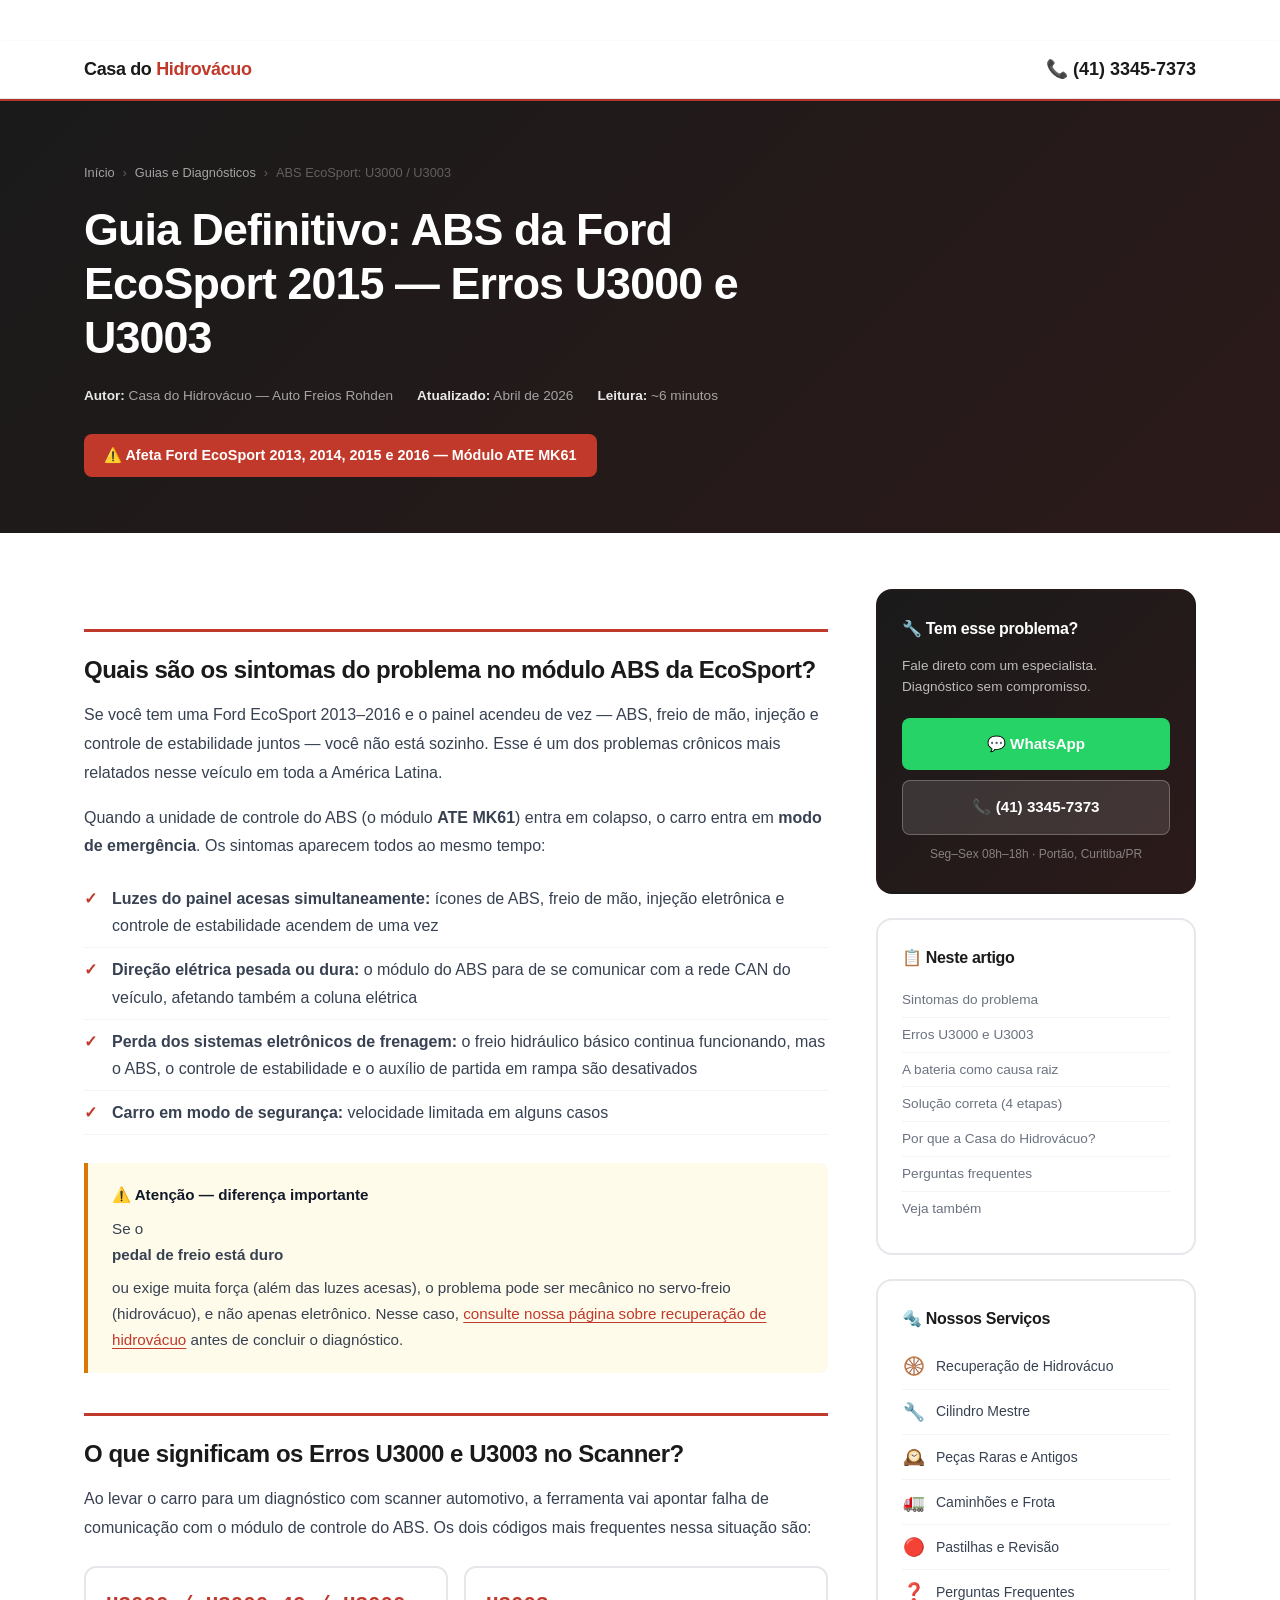
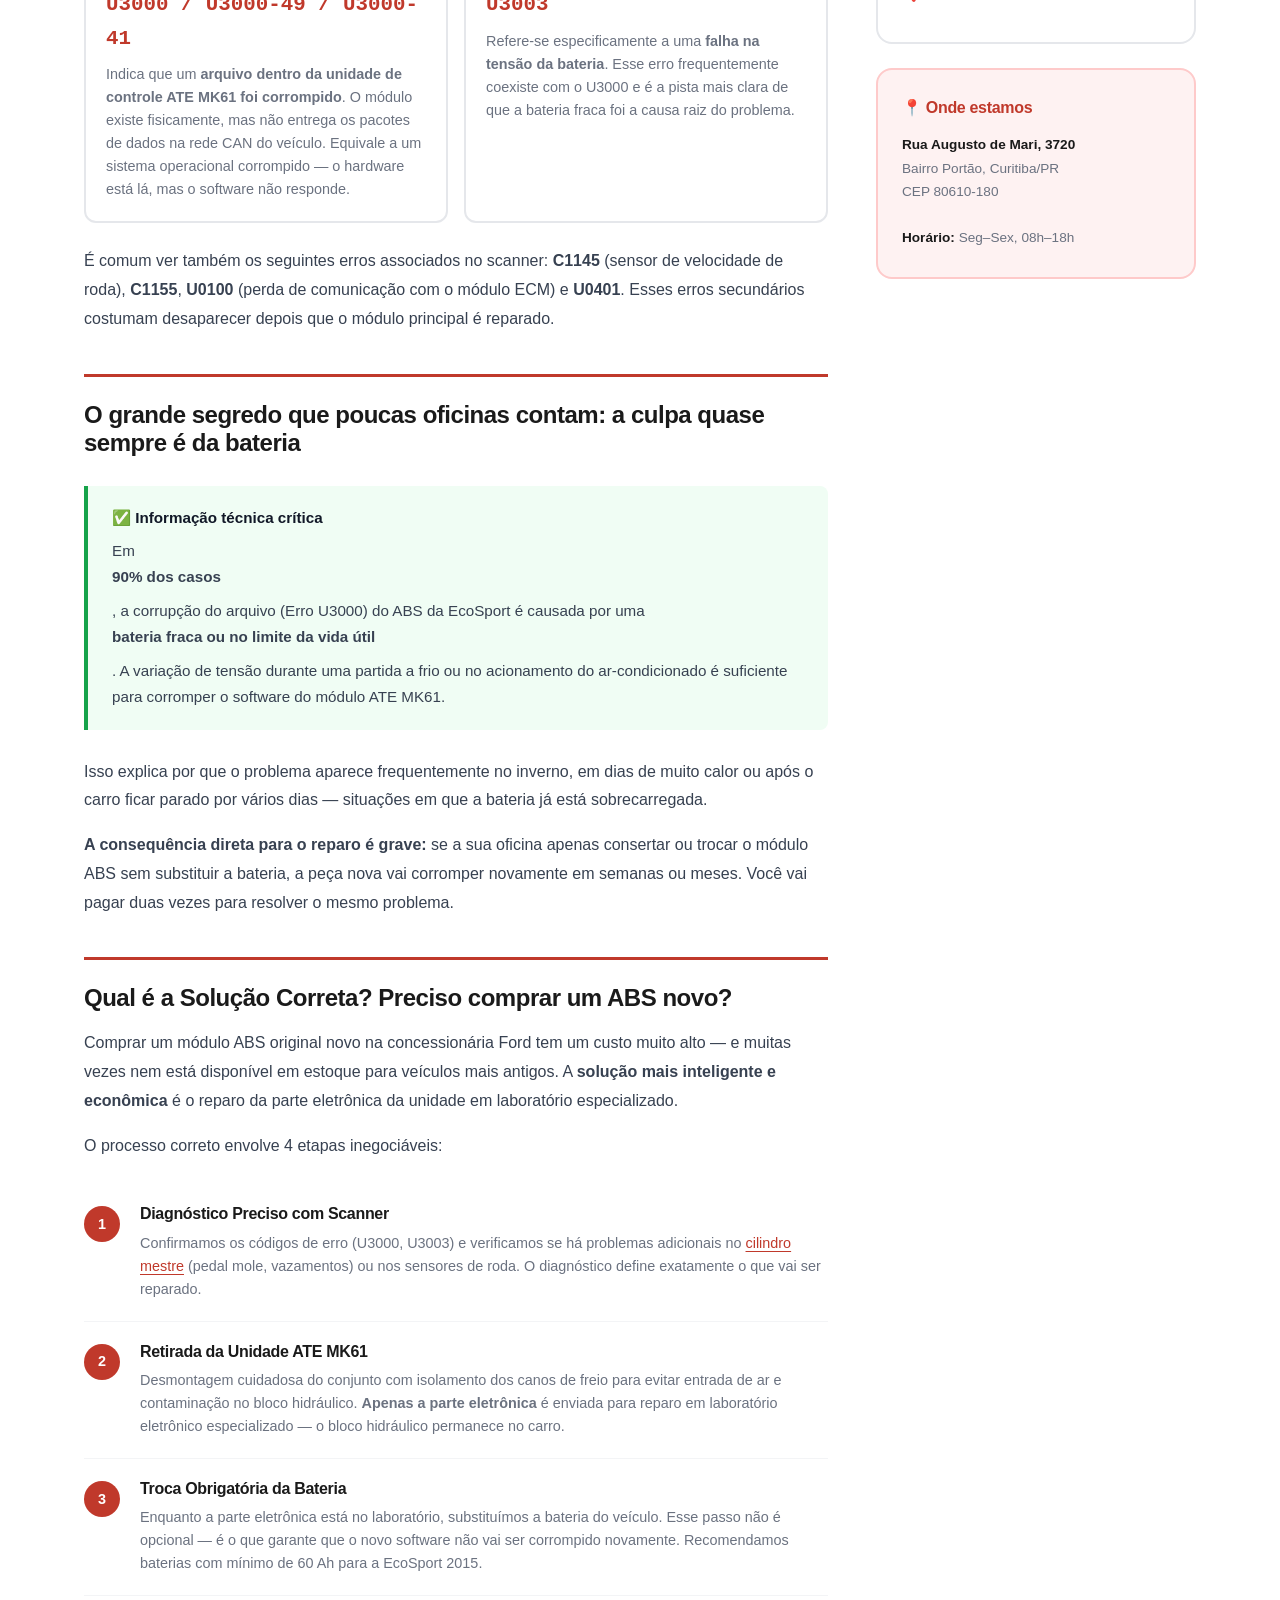
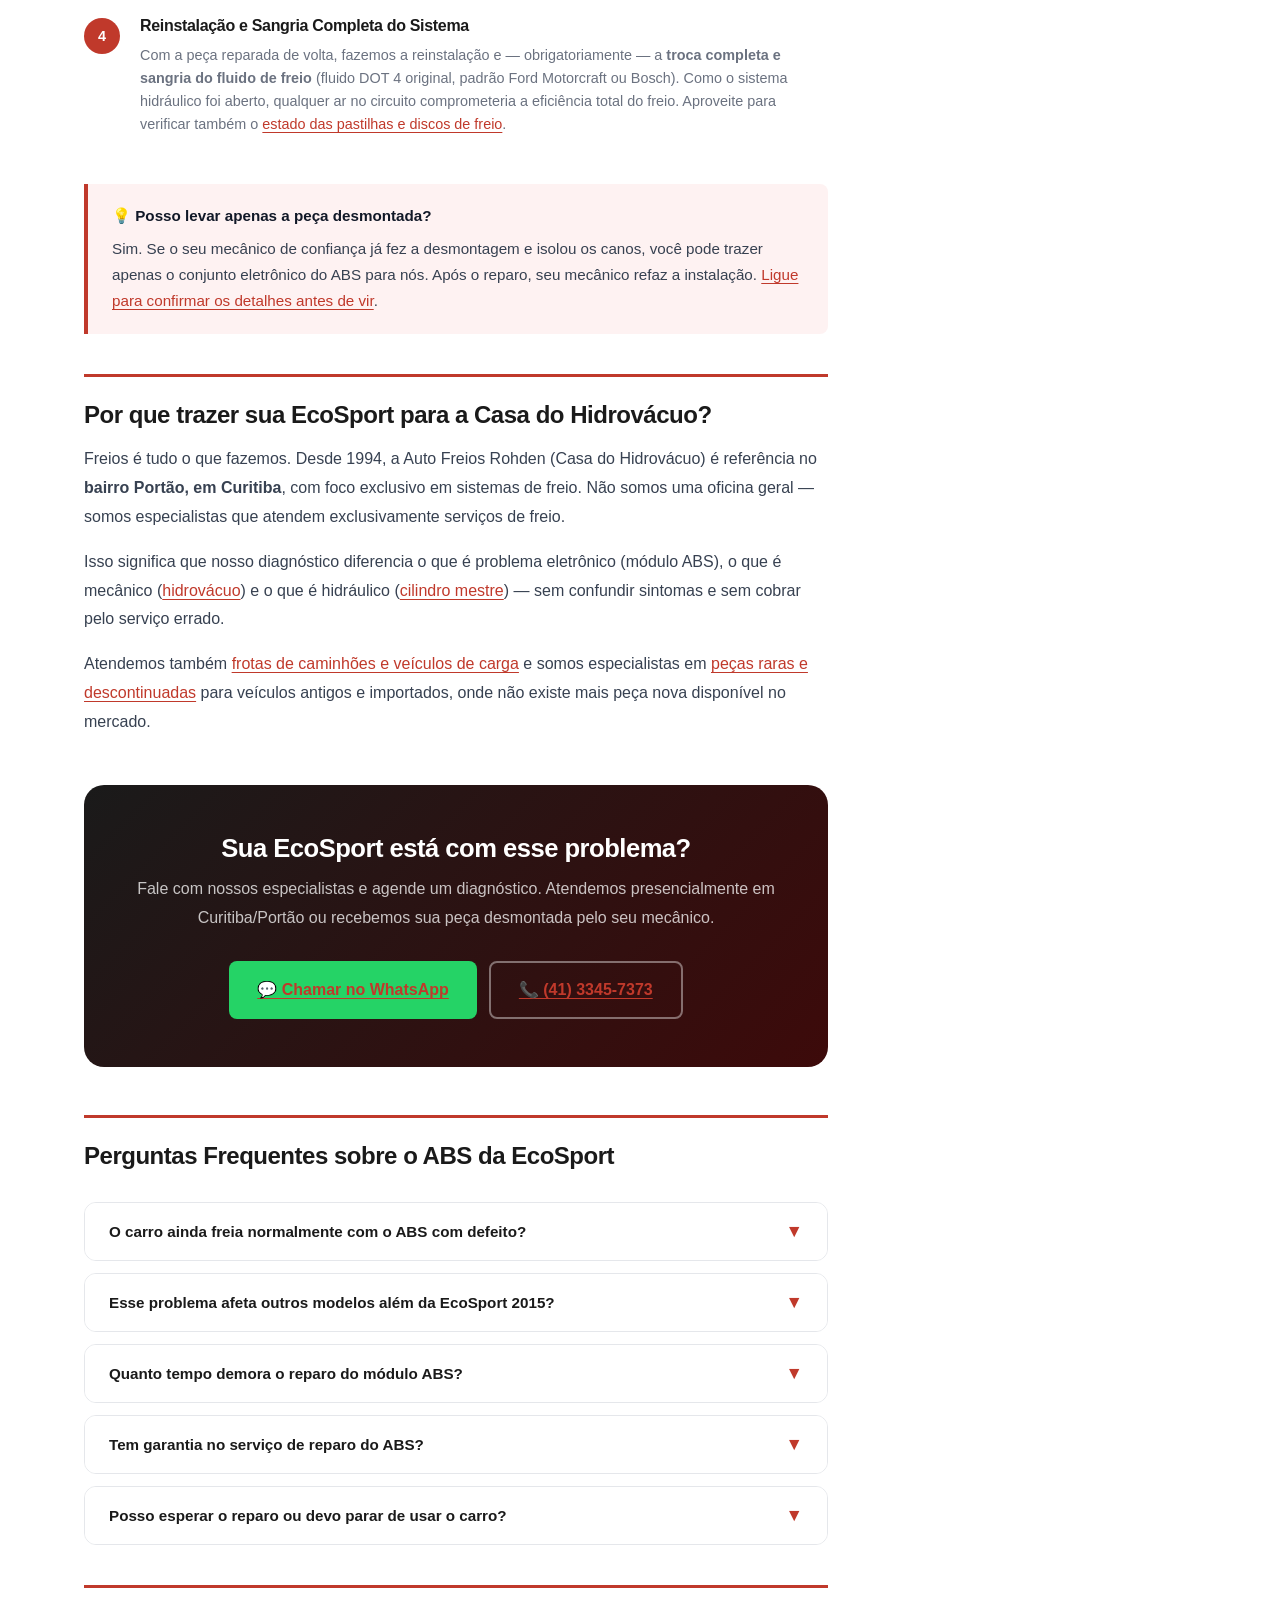
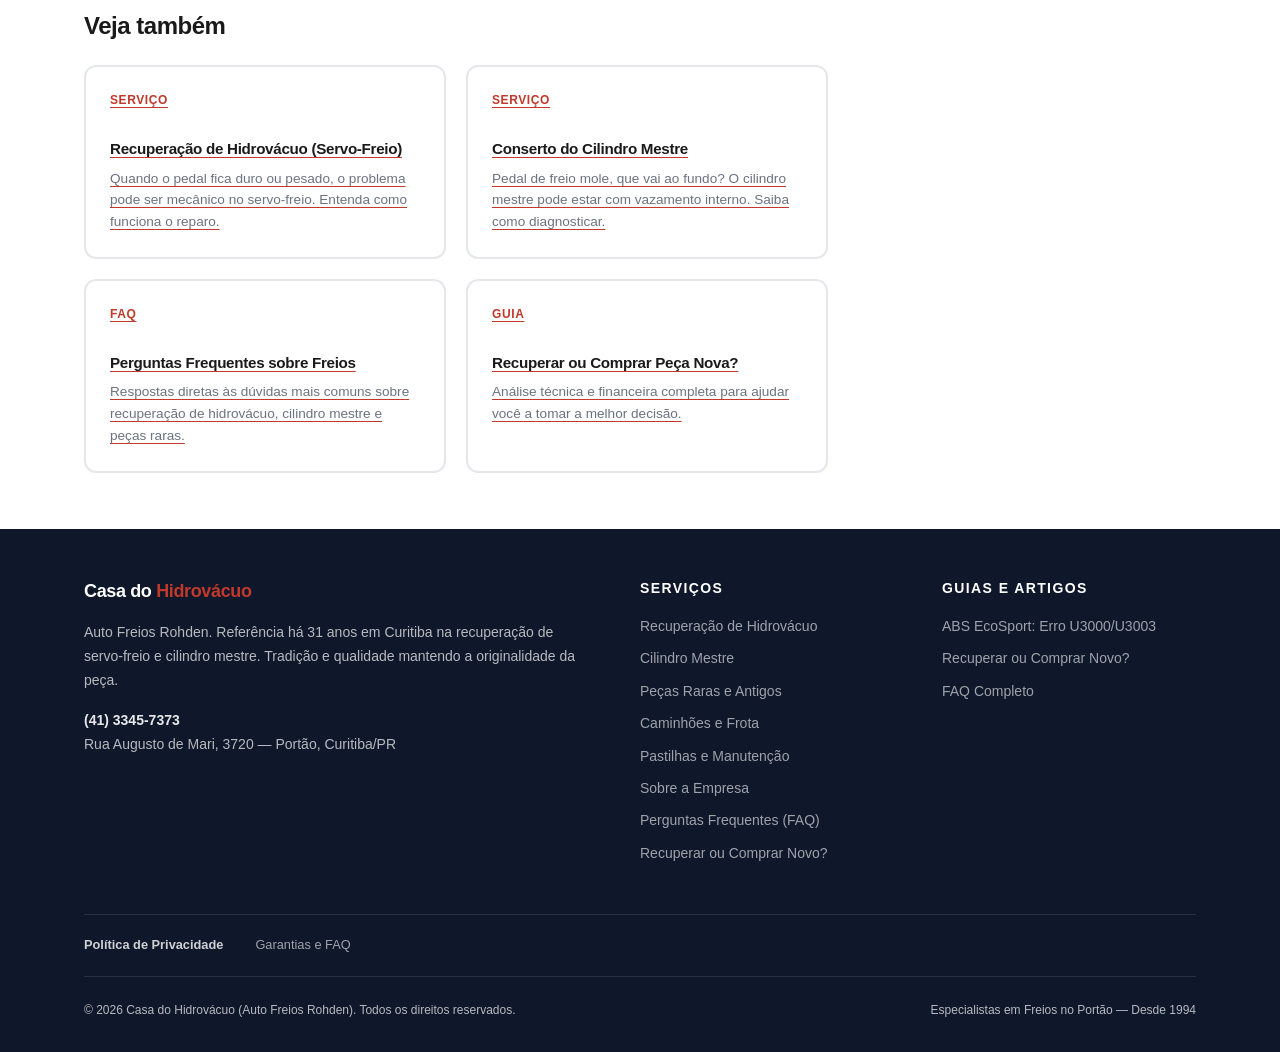
==== commit 1b41b8df: "fix: correções técnicas completas + página /sobre + Maps embed CORREÇÕES TÉCNICAS: - Links placehold" ====
--- a/public/abs-ecosport-erro-u3000-u3003.html
+++ b/public/abs-ecosport-erro-u3000-u3003.html
@@ -801,7 +801,7 @@
               Tradição e qualidade mantendo a originalidade da peça.</p>
             <p style="margin-top:16px">
               <a href="tel:+554133457373" style="color:rgba(255,255,255,0.9);font-weight:700">(41) 3345-7373</a><br>
-              <a href="https://maps.app.goo.gl/YourMapLinkHere" style="color:rgba(255,255,255,0.7)">Rua Augusto de Mari,
+              <a href="https://maps.google.com/maps?q=Auto+Freios+Rohden,+Rua+Augusto+de+Mari,+3720,+Portão,+Curitiba+-+PR" style="color:rgba(255,255,255,0.7)">Rua Augusto de Mari,
                 3720 — Portão, Curitiba/PR</a>
             </p>
           </div>
@@ -812,6 +812,7 @@
             <a href="/pecas-raras-de-freio.html">Peças Raras e Antigos</a>
             <a href="/freios-linha-pesada-caminhoes-curitiba.html">Caminhões e Frota</a>
             <a href="/troca-pastilhas-freio-curitiba.html">Pastilhas e Manutenção</a>
+            <a href="/sobre.html">Sobre a Empresa</a>
             <a href="/perguntas-frequentes.html">Perguntas Frequentes (FAQ)</a>
             <a href="/recuperar-ou-comprar-hidrovacuo-novo.html">Recuperar ou Comprar Novo?</a>
           </div>
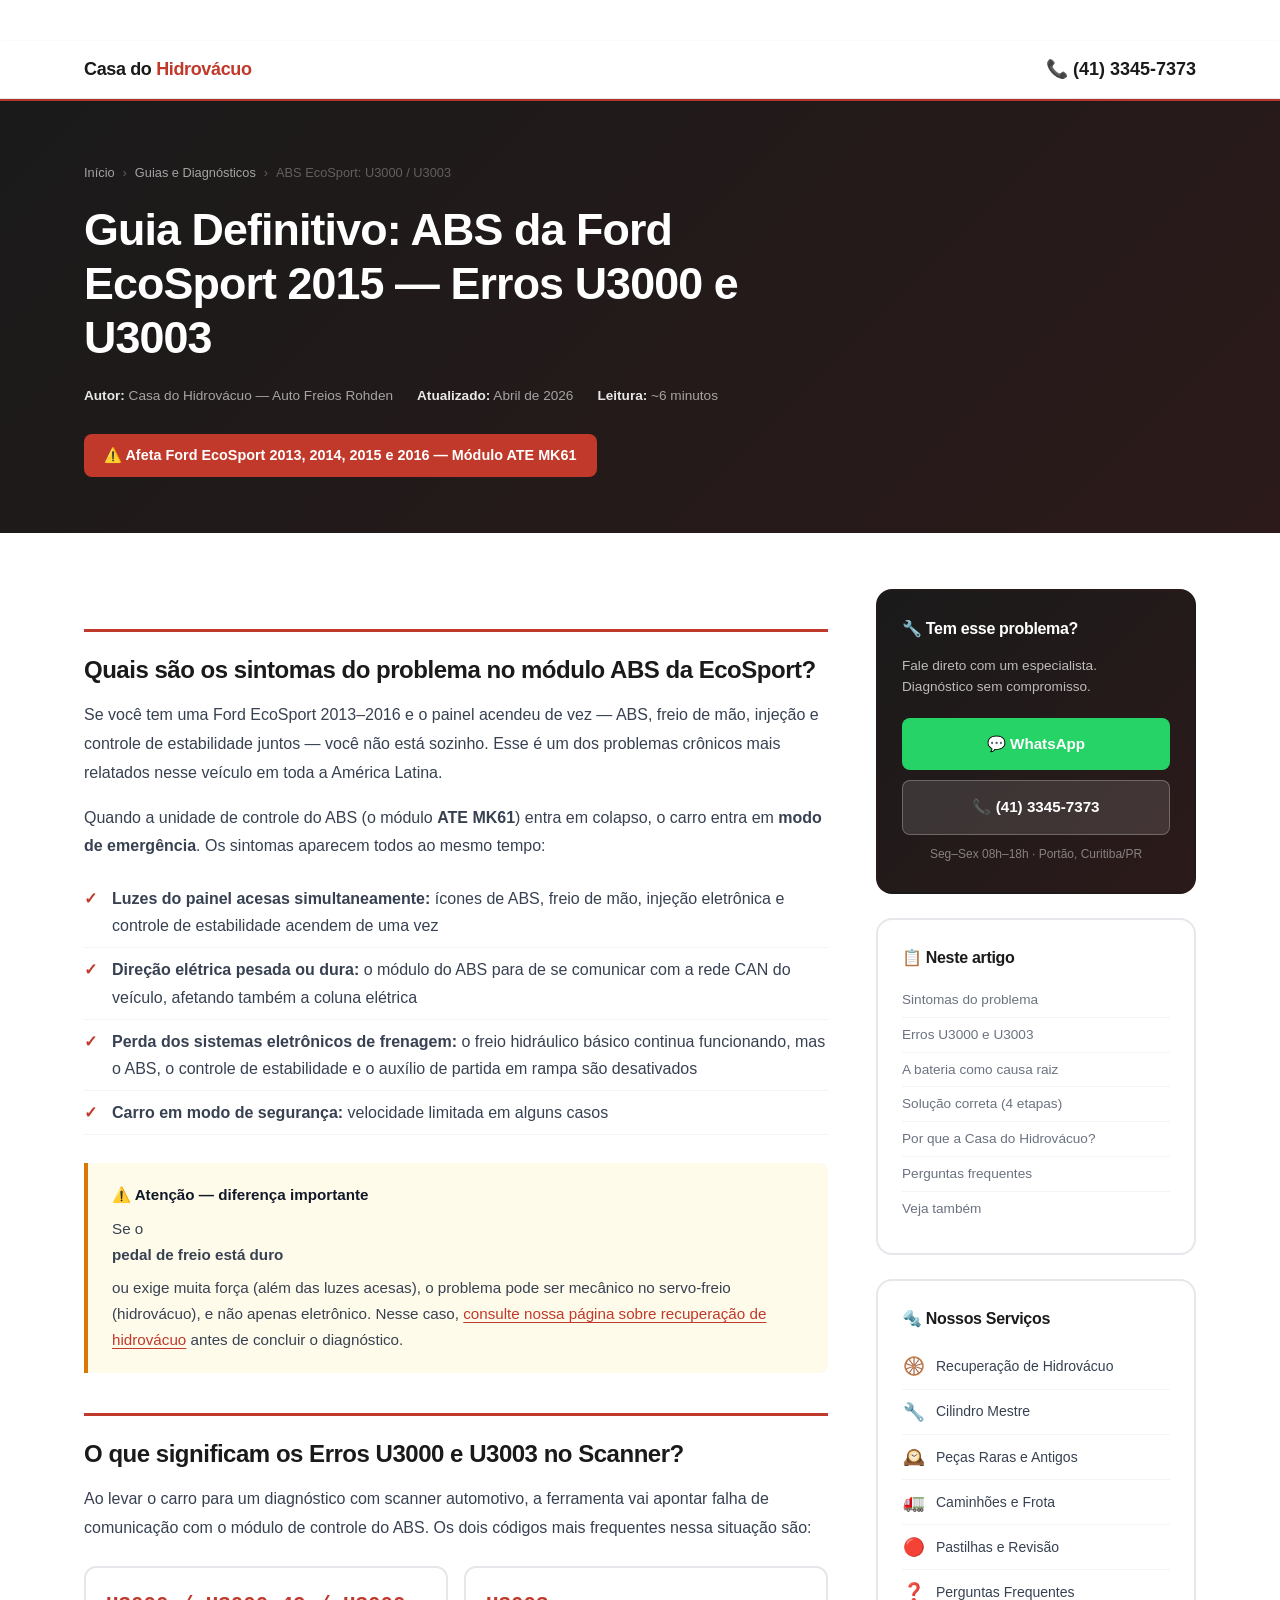
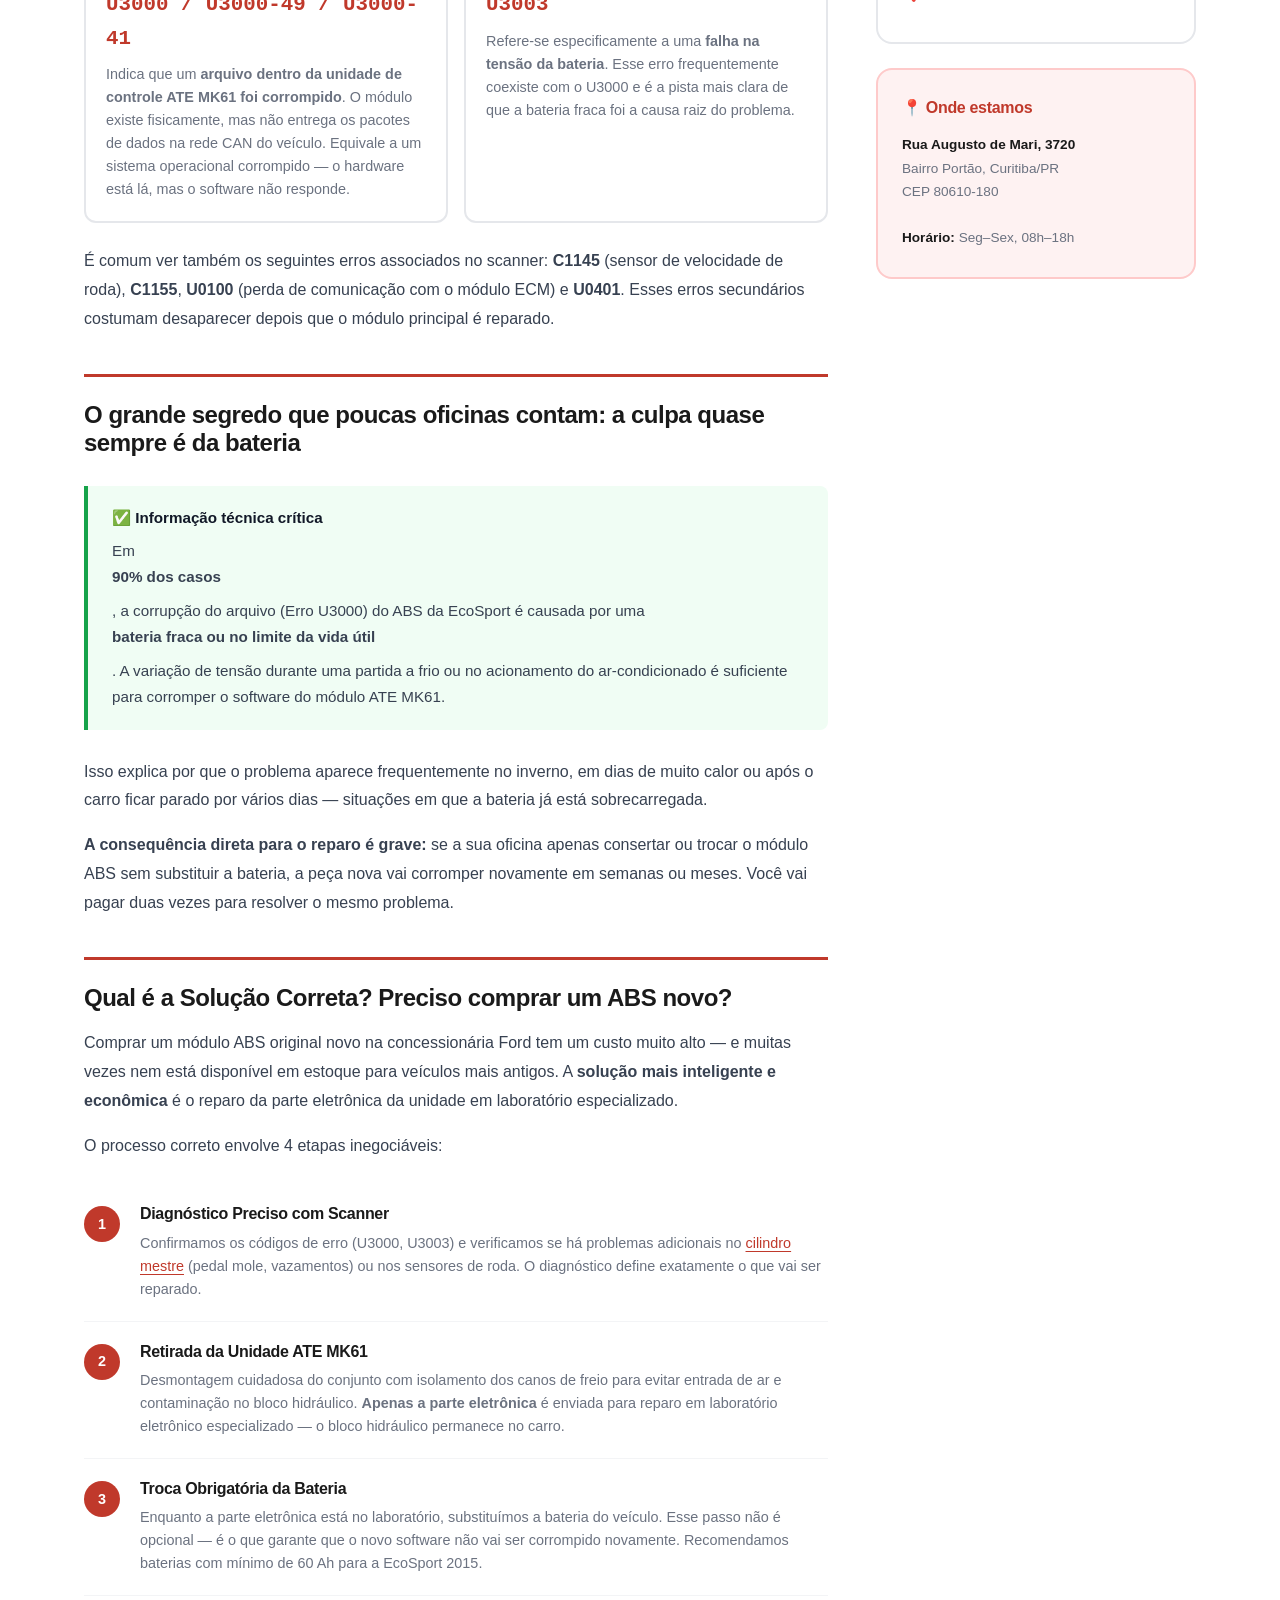
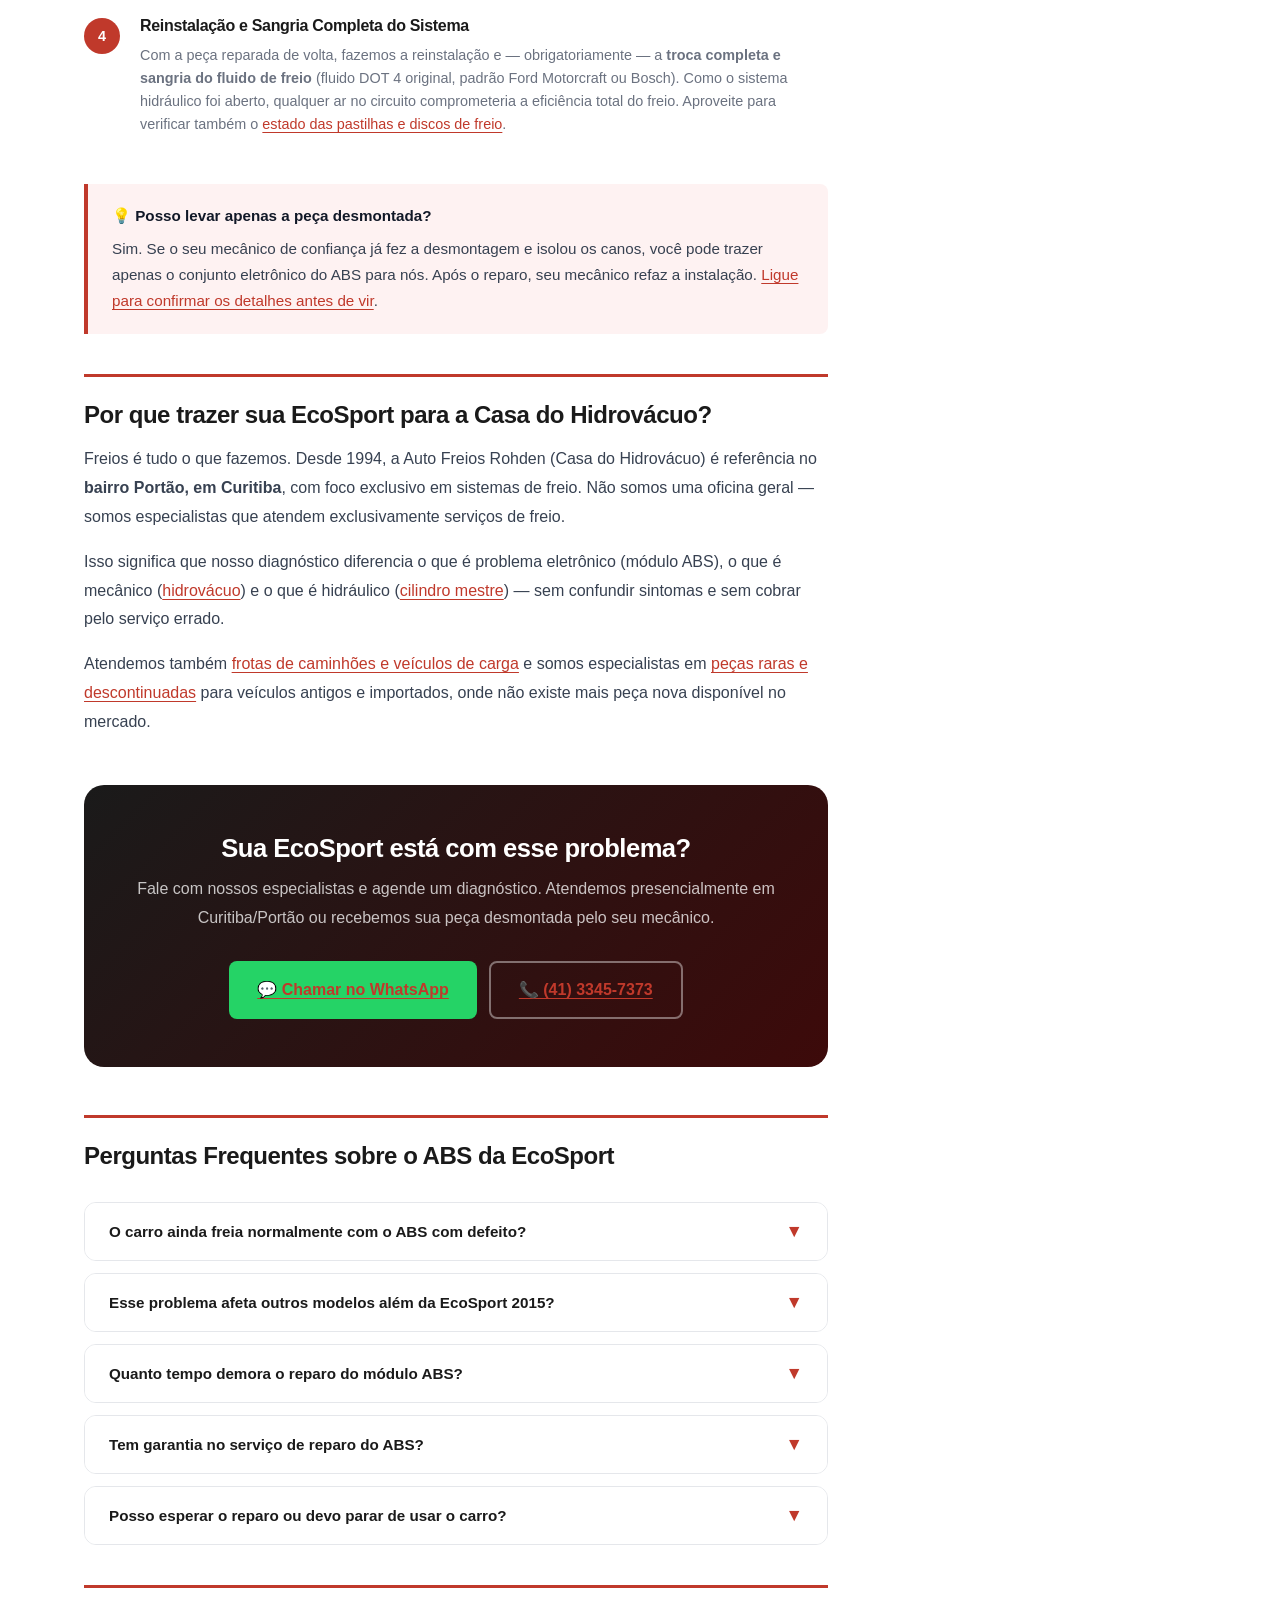
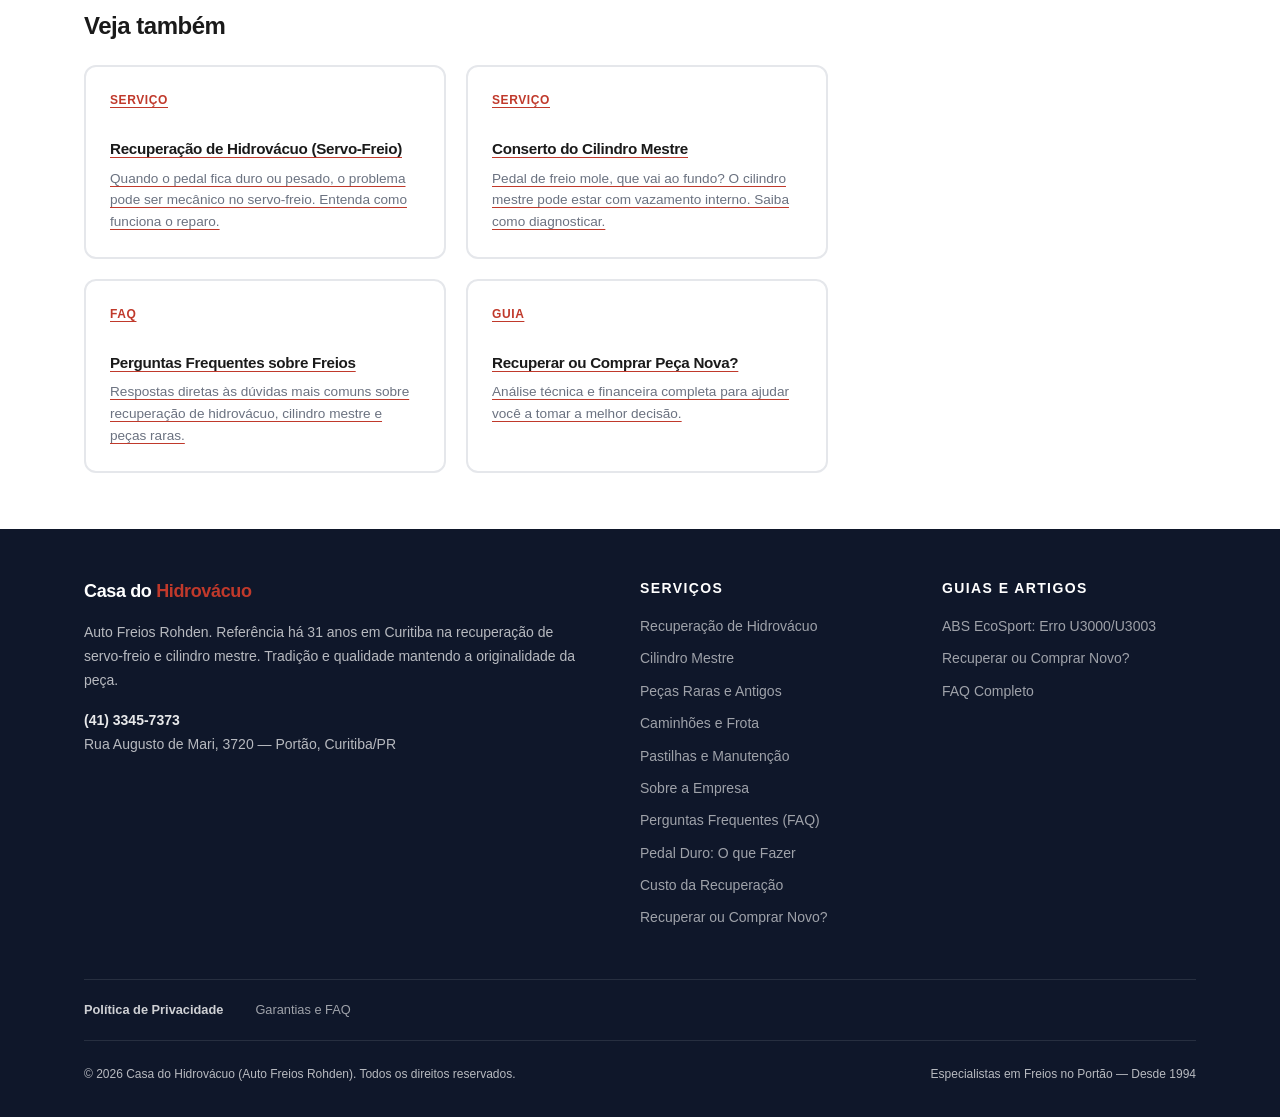
==== commit 65bdc0f1: "sprint-2: artigos de blog + Google Reviews + links internos US-E2-1 — Artigo: Pedal de Freio Duro (1" ====
--- a/public/abs-ecosport-erro-u3000-u3003.html
+++ b/public/abs-ecosport-erro-u3000-u3003.html
@@ -18,6 +18,7 @@
   </script>
 
   <meta charset="UTF-8">
+  <meta name="msvalidate.01" content="c4efe0c874864a18aeb7e253c466c28f">
   <meta name="viewport" content="width=device-width, initial-scale=1.0">
   <meta name="theme-color" content="#C0392B">
 
@@ -54,7 +55,7 @@
     "headline": "ABS EcoSport 2015: Erro U3000 e U3003 — Guia Definitivo de Diagnóstico e Solução",
     "description": "Guia técnico completo sobre a falha do módulo ABS ATE MK61 na Ford EcoSport 2013–2016, incluindo sintomas, significado dos códigos de erro U3000/U3003, causa raiz (bateria) e processo de reparo correto em Curitiba.",
     "datePublished": "2026-04-15T08:00:00-03:00",
-    "dateModified": "2026-04-15T08:00:00-03:00",
+    "dateModified": "2026-04-16",
     "author": {
       "@type": "Organization",
       "name": "Casa do Hidrovácuo — Auto Freios Rohden",
@@ -154,6 +155,12 @@
       "postalCode": "80610-180",
       "addressCountry": "BR"
     },
+    "geo": {
+      "@type": "GeoCoordinates",
+      "latitude": -25.4740437,
+      "longitude": -49.2896262
+    },
+    "hasMap": "https://maps.app.goo.gl/zuddMJGsaY4ZKKZSA",
     "openingHours": ["Mo-Fr 08:00-18:00"],
     "priceRange": "$$"
   }
@@ -801,7 +808,7 @@
               Tradição e qualidade mantendo a originalidade da peça.</p>
             <p style="margin-top:16px">
               <a href="tel:+554133457373" style="color:rgba(255,255,255,0.9);font-weight:700">(41) 3345-7373</a><br>
-              <a href="https://maps.google.com/maps?q=Auto+Freios+Rohden,+Rua+Augusto+de+Mari,+3720,+Portão,+Curitiba+-+PR" style="color:rgba(255,255,255,0.7)">Rua Augusto de Mari,
+              <a href="https://maps.app.goo.gl/zuddMJGsaY4ZKKZSA" style="color:rgba(255,255,255,0.7)">Rua Augusto de Mari,
                 3720 — Portão, Curitiba/PR</a>
             </p>
           </div>
@@ -814,6 +821,8 @@
             <a href="/troca-pastilhas-freio-curitiba.html">Pastilhas e Manutenção</a>
             <a href="/sobre.html">Sobre a Empresa</a>
             <a href="/perguntas-frequentes.html">Perguntas Frequentes (FAQ)</a>
+            <a href="/pedal-duro-o-que-fazer.html">Pedal Duro: O que Fazer</a>
+            <a href="/custo-recuperacao-hidrovacuo-curitiba.html">Custo da Recuperação</a>
             <a href="/recuperar-ou-comprar-hidrovacuo-novo.html">Recuperar ou Comprar Novo?</a>
           </div>
           <div class="footer-col">
